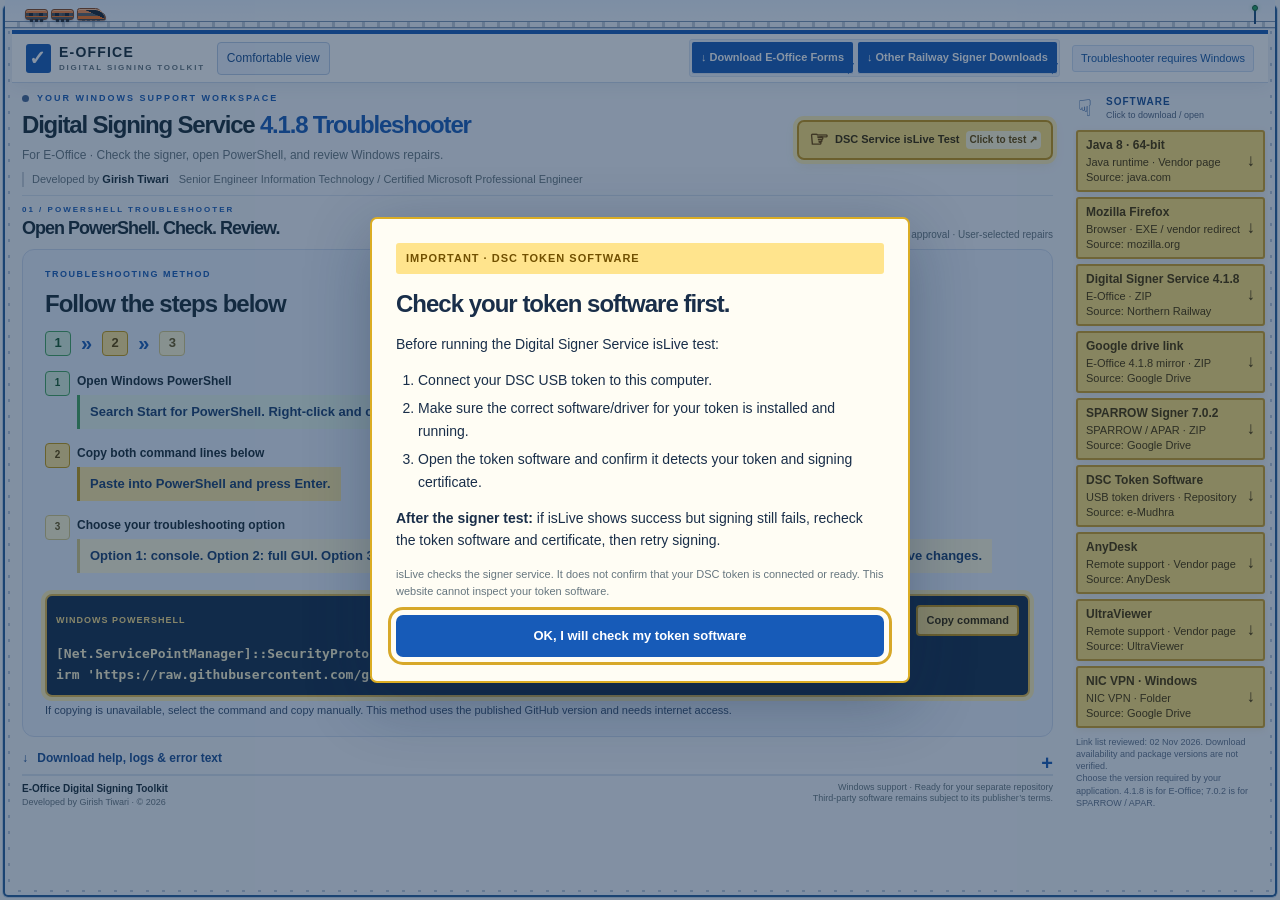
==== index.html @ b20bb7d2 "Make PowerShell command the primary troubleshooting method" ====
<!doctype html>
<html lang="en">
<head>
<meta charset="utf-8"><meta name="viewport" content="width=device-width, initial-scale=1">
<meta http-equiv="Content-Security-Policy" content="default-src 'none'; script-src 'self' 'sha256-syiYwOxdloxhGbpd/xnwUBXTOUeaqMhmffJSQBICsvI='; style-src 'self' 'sha256-mcesU9JAYjUjojpo3KgS0Oi7YVdXs4OHlcn/j4ET01U='; img-src 'self' data:; font-src 'self'; connect-src 'none'; object-src 'none'; base-uri 'none'; form-action 'none'">
<meta name="referrer" content="no-referrer">
<meta name="description" content="A guided Windows toolkit for Digital Signing Service 4.1.8 and E-Office. Download tools, check isLive, and launch the PowerShell troubleshooter.">
<title>E-Office · Digital Signing Toolkit</title>

<style id="toolkit-styles">
:root{--ink:#162a36;--muted:#66767f;--green:#12376b;--mint:#e7ecf3;--line:#dcdfe4;--paper:#f5f6f8;--white:#fff}*{box-sizing:border-box}html{scroll-behavior:smooth;scroll-padding-top:30px}body{margin:0;background:var(--paper);color:var(--ink);font:17px/1.6 'DM Sans',Segoe UI,sans-serif}button,input{font:inherit}a{color:inherit;text-decoration:none}button,a,input{outline-offset:5px}button{cursor:pointer}a:focus-visible,button:focus-visible,input:focus-visible,summary:focus-visible{outline:3px solid #d7a829}[hidden]{display:none!important}.topbar{height:100px;max-width:1280px;margin:auto;padding:0 54px;display:flex;align-items:center;justify-content:space-between;border-bottom:1px solid var(--line)}.brand{display:flex;align-items:center;gap:12px;font-weight:800;letter-spacing:1.2px;font-size:19px;line-height:1.3}.brand-icon{display:grid;place-items:center;background:var(--green);color:white;width:40px;height:44px;border-radius:12px 12px 18px 18px;font-size:27px}.brand-sub{display:block;font-size:11px;letter-spacing:1.8px;color:var(--muted);margin-top:4px}.topbar nav{display:flex;gap:30px;font-size:15px;font-weight:600}.topbar nav a:hover,.text-link:hover{color:var(--green)}.platform{font-size:13px;border:1px solid var(--line);padding:6px 12px;border-radius:30px;color:var(--green);background:#edf0f5}main{max-width:1280px;margin:auto;padding:0 54px}.hero{display:grid;grid-template-columns:1.2fr 1fr;gap:72px;padding:66px 0 70px;align-items:center}.eyebrow{font-size:12px;font-weight:700;letter-spacing:2px;color:var(--green);display:flex;align-items:center;gap:8px}.dot{width:7px;height:7px;border-radius:50%;background:#456797;display:inline-block;flex-shrink:0}h1,h2,h3{font-family:Manrope,Segoe UI,sans-serif;line-height:1.18;letter-spacing:-1px}h1{font-size:53px;font-weight:800;margin:23px 0}h1 span{color:var(--green)}.intro{font-size:17px;max-width:530px;color:var(--muted);line-height:1.8}.hero-actions{display:flex;align-items:center;gap:25px;margin:28px 0}.button{display:inline-flex;gap:16px;justify-content:space-between;align-items:center;border:1px solid transparent;border-radius:7px;padding:13px 18px;font-size:14px;font-weight:700;transition:background .15s,transform .15s}.button:hover{transform:translateY(-1px)}.primary{background:var(--green);color:white}.primary:hover{background:#0a2a57}.secondary{background:white;border-color:var(--line);color:var(--ink)}.secondary:hover{background:var(--mint)}.text-link{font-size:14px;font-weight:700}.credit{border-left:2px solid #c7cfda;padding-left:13px;font-size:12px;line-height:1.8;color:var(--muted)}.credit strong{color:var(--ink)}.hero-card{background:#eceff3;border:1px solid #dbe0e7;border-radius:15px;padding:26px 28px;box-shadow:0 16px 45px #17273d10;position:relative}.mini-label{font-size:11px;font-weight:700;letter-spacing:1.5px;color:var(--muted);display:flex;justify-content:space-between}.flow-row{display:flex;gap:17px;padding:20px 0;border-bottom:1px solid #dadee4;align-items:center}.flow-row>span{font-family:Manrope;font-size:14px;color:var(--green);background:#fff9;width:32px;height:32px;display:grid;place-items:center;border:1px solid #d6dce4;border-radius:50%;flex-shrink:0}.flow-row strong{font-size:15px}.flow-row p{font-size:13px;color:var(--muted);margin:4px 0 0}.flow-row i{margin-left:auto;font-style:normal;color:#8b929d}.card-note{font-size:12px;color:var(--green);margin-top:19px;display:flex;gap:12px}.section-heading{display:flex;justify-content:space-between;align-items:end;margin-bottom:24px;gap:20px}.section-heading h2{font-size:30px;margin:10px 0 0}.section-heading>p{font-size:14px;color:var(--muted);margin:0}.workspace{border-top:1px solid var(--line);padding:40px 0 55px}.work-grid{display:grid;grid-template-columns:1.65fr 1fr;gap:24px}.method-card{background:white;border:1px solid var(--line);border-radius:12px;padding:23px}.tabs{display:grid;grid-template-columns:1fr 1fr;background:#f0f2f4;padding:5px;border-radius:7px;margin-bottom:24px;gap:4px}.tabs button{border:0;border-radius:5px;background:transparent;color:var(--muted);font-size:14px;font-weight:700;padding:10px}.tabs button span{font-weight:400;display:block;font-size:12px}.tabs button[aria-selected=true]{background:white;color:var(--green);box-shadow:0 2px 7px #1b273910}.method-title{display:flex;align-items:center;gap:13px}.square-icon{width:41px;height:41px;display:grid;place-items:center;border-radius:9px;background:var(--mint);font-size:24px;color:var(--green);flex-shrink:0}.method-title h3{font-size:19px;margin:0;letter-spacing:-.4px}.method-title p{font-size:13px;color:var(--muted);margin:6px 0 0}.steps{list-style:none;padding:0;margin:21px 0}.steps li{display:flex;gap:12px;padding:10px 0}.steps li>span{border:1px solid var(--line);border-radius:50%;display:grid;place-items:center;width:24px;height:24px;flex-shrink:0;font-size:12px;color:var(--green)}.steps strong{font-size:14px}.steps p{font-size:13px;margin:2px 0 0;color:var(--muted)}.full{width:100%}.full span{font-size:12px;color:#c2cddd;font-weight:400}.micro{font-size:12px;line-height:1.7;color:var(--muted);margin-bottom:0}.checklist-card{background:#e8ecf1;border:1px solid #d8dee7;border-radius:12px;padding:27px}.checklist-card h3{font-size:26px;line-height:1.25;margin:17px 0 12px}.checklist-card>p{font-size:13px;color:var(--muted);margin-bottom:20px}.checklist-card label{display:flex;gap:10px;font-size:13px;margin:15px 0;align-items:center;cursor:pointer}.checklist-card input{accent-color:var(--green);width:16px;height:16px;margin:0;flex-shrink:0}.checklist-card label:has(input:checked){color:var(--green)}.progress-track{height:4px;border-radius:10px;background:#d0d6df;margin-top:22px;overflow:hidden}#progress-bar{height:100%;width:0;background:var(--green);transition:width .3s}.progress-caption{display:flex;justify-content:space-between;font-size:12px;margin-top:8px;color:var(--muted)}.progress-caption button{border:0;background:none;font-size:12px;color:var(--green)}.service-note{display:flex;gap:9px;margin-top:23px;padding-top:18px;border-top:1px solid #d0d7e0}.service-note .dot{margin-top:7px}.service-note strong{font-size:13px}.service-note p{font-size:12px;color:var(--muted);margin:4px 0 0}.command-box{background:#172c31;color:#dce2ea;border-radius:7px;padding:15px;margin-top:22px}.command-box>div{display:flex;align-items:center;justify-content:space-between;font-size:11px;letter-spacing:1px}.small-button{background:#294147;color:#fff;border:1px solid #4b6268;border-radius:4px;padding:6px 10px;font-size:12px;letter-spacing:0}pre{white-space:pre-wrap;overflow-wrap:anywhere;font-size:13px;line-height:1.8;user-select:all}.callout{font-size:13px;border-left:3px solid #d4b362;padding:10px 12px;background:#fbf7e9;color:#736034}.search{display:flex;gap:10px;border:1px solid var(--line);border-radius:7px;background:white;padding:9px 13px;align-items:center}.search>span{font-size:24px;line-height:1}.search input{width:170px;border:0;background:transparent;font-size:13px;color:var(--ink)}.filters{display:flex;gap:8px;margin-bottom:20px}.filters button{border:1px solid transparent;background:none;font-size:13px;border-radius:20px;color:var(--muted);padding:7px 13px}.filters button.active{background:#e3e8ee;border-color:#d2d9e2;color:var(--green)}.filters span{font-size:11px;margin-left:5px}.tool-grid{display:grid;grid-template-columns:repeat(4,1fr);gap:16px}.tool-card{background:white;border:1px solid var(--line);border-radius:11px;padding:21px 18px;display:flex;flex-direction:column;min-height:320px}.tool-top{display:flex;align-items:center;justify-content:space-between;gap:5px}.tool-icon{width:38px;height:38px;border-radius:9px;display:grid;place-items:center;font-size:23px;font-weight:700}.java{background:#fff0df;color:#ad6c25}.dss{background:#e4eaf3;color:var(--green)}.anydesk{background:#fbe8e7;color:#cc514b}.ultra{background:#e6effb;color:#4477be}.tag{font-size:9px;letter-spacing:1px;font-weight:700;color:var(--muted)}.tool-card h3{font-size:20px;letter-spacing:-.5px;margin:20px 0 10px}.tool-card h3 span{font-size:13px;color:var(--green)}.tool-card>p{font-size:13px;color:var(--muted);margin:0 0 20px;flex:1;line-height:1.8}.tool-meta{font-size:11px;color:var(--muted);margin-bottom:12px}.tool-card .button{font-size:13px;padding:10px 12px}.mirror{font-size:11px;color:var(--green);margin-top:9px;line-height:1.5;text-decoration:underline}.empty-state{padding:25px;border:1px dashed var(--line);text-align:center;color:var(--muted)}.help-section{margin-top:55px;padding:37px 0 45px;border-top:1px solid var(--line);display:grid;grid-template-columns:1fr 1.4fr;gap:65px}.help-section h2{font-size:29px;margin:12px 0}.help-section>div>p{font-size:14px;color:var(--muted)}.help-section .button{margin-top:12px}details{border-bottom:1px solid var(--line);font-size:14px}summary{list-style:none;font-weight:600;padding:16px 25px 16px 0;cursor:pointer;position:relative}summary::after{content:'+';position:absolute;right:0;color:var(--green);font-size:20px;top:11px}details[open] summary::after{content:'−'}details p{color:var(--muted);font-size:13px;line-height:1.8;margin:0 0 16px}footer{max-width:1172px;margin:0 auto;border-top:1px solid var(--line);padding:25px 0 35px;display:flex;justify-content:space-between;gap:20px;font-size:12px;color:var(--muted)}footer strong{color:var(--ink);display:block;font-size:13px}footer span{display:block;margin-top:4px}footer p{margin:0;text-align:right}#toast{position:fixed;bottom:24px;left:50%;transform:translateX(-50%);background:var(--ink);color:white;border-radius:8px;padding:12px 22px;font-size:14px;box-shadow:0 5px 25px #0002;opacity:0;pointer-events:none;transition:opacity .2s;max-width:90vw}#toast.visible{opacity:1}@media(min-width:1400px){.hero{padding-top:80px;padding-bottom:80px}}@media(max-width:1000px){.topbar,main{padding-left:28px;padding-right:28px}.hero{gap:30px}h1{font-size:43px}.tool-grid{grid-template-columns:repeat(2,1fr)}footer{margin:0 28px}.work-grid{grid-template-columns:1.4fr 1fr}.checklist-card{padding:22px}.help-section{gap:30px}}@media(max-width:700px){.topbar{height:auto;min-height:83px;flex-wrap:wrap;gap:14px;padding:19px 20px}.topbar nav{order:3;width:100%;justify-content:space-between;gap:12px;font-size:14px}.platform{font-size:11px}.brand{font-size:17px}.brand-sub{font-size:10px}main{padding:0 20px}.hero{grid-template-columns:1fr;padding:38px 0;gap:28px}h1{font-size:41px;letter-spacing:-1.7px}.intro{font-size:16px}.hero-actions{gap:16px;flex-wrap:wrap}.hero-card{padding:22px}.section-heading{align-items:start;flex-direction:column;gap:15px}.section-heading h2{font-size:27px}.section-heading>p br{display:none}.work-grid,.help-section{grid-template-columns:1fr}.method-card{padding:17px}.checklist-card h3 br{display:none}.search{width:100%}.search input{width:100%}.tool-grid{gap:12px}.tool-card{padding:16px;min-height:330px}.tool-top{align-items:start;flex-direction:column;gap:9px}.tool-card h3{font-size:19px}.filters{gap:0;flex-wrap:wrap}.filters button{font-size:12px}.help-section{margin-top:35px;gap:18px}.workspace{padding-top:30px}.credit{font-size:11px}footer{margin:0 20px;flex-direction:column}footer p{text-align:left}}@media(prefers-reduced-motion:reduce){html{scroll-behavior:auto}*,*::before,*::after{transition:none!important}}

.download-panel{background:white;border:1px solid var(--line);border-radius:12px;padding:26px}.download-panel>label{display:block;font-size:13px;font-weight:700;color:var(--green);margin-bottom:9px}.download-controls{display:flex;gap:14px;align-items:stretch}.download-controls select{flex:1;min-width:0;border:1px solid #cdd3db;border-radius:7px;background:#f3f5f8;padding:13px;font:inherit;font-size:15px;color:var(--ink)}.download-panel>p{font-size:14px;color:var(--muted);max-width:800px;margin:16px 0 8px}.download-publisher{font-size:12px;color:var(--green)}@media(max-width:700px){.download-controls{flex-direction:column}.download-controls select{width:100%;font-size:14px}.download-panel{padding:18px}}

.topbar{position:relative;z-index:10;background:#fff;border:1px solid #dce1e7;border-radius:0 0 18px 18px;box-shadow:0 6px 25px #12243c10;margin-top:0;height:92px}.topbar nav{align-items:center;gap:8px;background:#f1f3f7;border-radius:30px;padding:5px}.topbar nav>a,.nav-downloads>summary{padding:10px 17px;font-size:14px;font-weight:700;border-radius:24px;white-space:nowrap}.topbar nav .nav-home{background:var(--green);color:white}.nav-downloads{position:relative;border:0}.nav-downloads>summary{display:flex;gap:12px;align-items:center;color:var(--green)}.nav-downloads>summary::after{display:none}.nav-downloads[open]>summary{background:#dfe4ec}.nav-download-menu{position:absolute;top:52px;right:0;width:310px;border:1px solid #d6dce4;background:white;border-radius:13px;box-shadow:0 16px 50px #16263c26;padding:12px;z-index:50}.nav-download-menu .menu-caption{display:block;font-size:11px;letter-spacing:1.7px;color:var(--muted);padding:7px 10px 10px}.nav-download-menu a{display:block;padding:11px 12px;border-radius:7px}.nav-download-menu a:hover{background:var(--mint)}.nav-download-menu b{display:block;font-size:14px;color:var(--ink)}.nav-download-menu small{display:block;font-size:12px;color:var(--muted);margin-top:2px}.single-launcher{padding:28px}.launcher-kicker{display:flex;gap:12px;align-items:center;margin-bottom:24px;font-size:12px;letter-spacing:1.3px;font-weight:700;color:var(--green)}.uac-badge{margin-left:auto;letter-spacing:0;font-size:11px;border:1px solid #d6dce5;padding:4px 8px;border-radius:12px;background:#edf1f7}.launcher-note{padding:13px 15px;background:#eff2f7;border-radius:7px;margin-top:16px}.launcher-note strong{font-size:13px}.launcher-note p{font-size:12px;color:var(--muted);margin:4px 0 0}@media(max-width:700px){.topbar{height:auto;border-radius:0 0 14px 14px}.topbar nav{justify-content:space-between;border-radius:10px;gap:0}.topbar nav>a,.nav-downloads>summary{font-size:12px;padding:9px 10px}.nav-download-menu{right:-65px;width:min(310px,85vw)}.single-launcher{padding:20px}.launcher-kicker{gap:8px;font-size:11px}.uac-badge{font-size:10px}.help-section{margin-top:35px}}

.topbar{height:74px;max-width:1320px;padding:0 32px}main{max-width:1320px;padding:0 32px}.hero{display:block;padding:24px 0 20px}.hero .eyebrow{font-size:11px}h1{font-size:35px;margin:10px 0;letter-spacing:-1.2px}.intro{max-width:none;margin:6px 0;font-size:14px}.hero-actions{margin:13px 0 10px;gap:14px}.hero .credit{font-size:11px;line-height:1.5}.hero .credit br{display:none}.hero .credit strong{margin-right:10px}.live-test{background:#ffe58b;color:#43340b;border:1px solid #d7b446;box-shadow:0 3px 9px #b1902320;font-weight:800}.live-test:hover{background:#ffd85b}.live-test span{font-size:12px}.workspace{padding:19px 0 16px}.section-heading{margin-bottom:15px}.section-heading h2{font-size:26px;margin-top:6px}.section-heading>p{font-size:12px}.single-launcher{padding:19px 22px}.launcher-kicker{margin-bottom:12px}.launcher-kicker .square-icon{width:31px;height:31px;font-size:20px}.method-title h3{font-size:18px}.steps{margin:11px 0}.steps li{padding:6px 0}.steps p{font-size:12px}.button{padding:11px 16px}.launcher-note{padding:9px 12px;margin-top:10px}.command-preview{font-size:12px;border-bottom:0}.command-preview summary{padding:9px 20px 5px 0;font-size:12px}.command-preview summary::after{top:4px}.command-preview pre{font-size:12px;padding:10px;background:#eff2f5;border-radius:5px}.micro{font-size:11px;margin-top:6px}.checklist-card{padding:21px}.checklist-card h3{font-size:23px;margin:10px 0}.checklist-card>p{margin-bottom:11px;font-size:12px}.checklist-card label{margin:12px 0}.progress-track{margin-top:16px}.service-note{margin-top:14px;padding-top:12px}.quick-help{margin-bottom:12px}.quick-help>summary{padding:10px 25px 10px 0}.quick-help>summary::after{top:6px}.quick-help>div{padding-bottom:15px}.quick-help p{font-size:13px;margin-bottom:9px}footer{max-width:1256px;padding:14px 0 18px;font-size:11px}footer strong{font-size:12px}@media(max-width:700px){.topbar{height:auto;padding:15px 20px}main{padding:0 20px}.hero{padding:24px 0 20px}h1{font-size:32px;line-height:1.2}.hero-actions{align-items:stretch;flex-direction:column}.hero-actions .button{justify-content:space-between}.hero .credit br{display:block}.section-heading{gap:9px}.work-grid{gap:14px}.single-launcher{padding:18px}.checklist-card{padding:18px}footer{margin:0 20px}}

.standby-card{padding:19px 22px;background:#e8ecf1;border:1px solid #d8dee7;border-radius:12px;min-width:0}.standby-card h3{font-size:23px;margin:12px 0;line-height:1.25}.standby-card .steps li{gap:9px}.standby-card .steps strong{font-size:13px}.standby-command{background:#172c31;color:#e1e6ee;padding:12px;border-radius:7px;margin-top:12px}.standby-command>div{display:flex;align-items:center;justify-content:space-between;gap:8px;font-size:10px;letter-spacing:1px}.standby-command pre{font-size:12px;line-height:1.65;margin-bottom:0}.standby-card .micro{font-size:11px}.work-grid{grid-template-columns:1.2fr 1fr}.single-launcher .launcher-note{margin-top:18px}@media(max-width:700px){.work-grid{grid-template-columns:1fr}.standby-card{padding:18px}}

.standby-command{border:2px solid #e2b94a;box-shadow:0 0 0 4px #fff1b8;background:#112c32;color:#fffbe8;padding:15px}.standby-command>div{color:#ffe38a;font-weight:800;letter-spacing:1px}.standby-command .small-button{background:#ffe38a;color:#212730;border-color:#e2bd56;font-weight:800}.standby-command pre{font-size:13px;line-height:1.8;font-weight:600;color:#fff6cf}.standby-card .micro{color:#3a414b;font-size:12px}@media(max-width:700px){.standby-command pre{font-size:12px}}

/* Fit the primary workspace into common desktop windows without hiding content. */
@media(min-width:901px){.topbar{height:62px;max-width:1260px;padding:0 24px}.brand-icon{width:32px;height:36px;font-size:23px}.brand{font-size:16px}.brand-sub{font-size:10px}.topbar nav>a,.nav-downloads>summary{padding:8px 14px;font-size:13px}main{max-width:1260px;padding:0 24px}.hero{padding:13px 0 12px}.hero>div{display:grid;grid-template-columns:1fr auto;column-gap:24px;align-items:center}.hero .eyebrow,.hero h1,.hero .intro,.hero .credit{grid-column:1}.hero h1{font-size:29px;line-height:1.15;margin:7px 0}.hero .intro{font-size:13px;margin:3px 0}.hero .credit{margin-top:7px;font-size:11px}.hero-actions{grid-column:2;grid-row:1/5;flex-direction:column;gap:9px;margin:0;align-items:stretch}.hero-actions .button{padding:10px 14px;font-size:13px}.workspace{padding:13px 0 10px}.section-heading{margin-bottom:11px}.section-heading h2{font-size:23px;margin-top:3px}.section-heading .eyebrow{font-size:10px}.work-grid{gap:16px;grid-template-columns:1.05fr 1fr}.single-launcher,.standby-card{padding:15px 17px}.launcher-kicker{margin-bottom:9px;font-size:11px}.launcher-kicker .square-icon{width:27px;height:27px;font-size:18px}.method-title h3{font-size:17px}.method-title p{font-size:12px;margin-top:4px}.steps{margin:8px 0}.steps li{padding:5px 0}.steps strong{font-size:13px}.steps p{font-size:12px;line-height:1.45}.steps li>span{width:21px;height:21px}.full{padding:10px 13px;font-size:13px}.launcher-note,.single-launcher .launcher-note{margin-top:10px;padding:8px 10px}.launcher-note p{line-height:1.45}.standby-card h3{font-size:20px;margin:8px 0}.standby-card h3 br{display:none}.standby-command{padding:11px;margin-top:9px}.standby-command pre{font-size:12px;line-height:1.6}.standby-card .micro{font-size:11px;line-height:1.45}.micro{line-height:1.45}.quick-help{margin-bottom:4px}.quick-help>summary{padding:8px 25px 8px 0;font-size:13px}footer{max-width:1212px;padding:8px 0 10px;font-size:10px}footer span{margin-top:2px}}@media(min-width:901px) and (max-height:760px){.hero h1{font-size:26px}.hero{padding:9px 0}.section-heading>p{display:none}.standby-card .steps li,.single-launcher .steps li{padding:4px 0}.hero .intro{line-height:1.4}.single-launcher,.standby-card{padding:12px 15px}.launcher-note{font-size:12px}.section-heading h2{font-size:21px}}

/* Steady pointing hands draw attention without flashing. */
.pointing-hand{font-family:'Segoe UI Symbol','Segoe UI',sans-serif;font-size:27px!important;font-weight:800;line-height:1;display:inline-block;flex-shrink:0;color:#6c4300}.nav-downloads>summary{background:#ffe176;color:#493300;border:2px solid #d4a11c;box-shadow:0 0 0 3px #fff0b5;gap:8px}.nav-downloads>summary:hover,.nav-downloads[open]>summary{background:#ffd34d;color:#362300}.nav-downloads>summary .pointing-hand{font-size:26px!important}.live-test{background:#ffe176;color:#392700;border:2px solid #c69513;box-shadow:0 0 0 4px #fff0b5,0 4px 12px #a47a1625;font-weight:800;gap:9px}.live-test:hover{background:#ffd34d;box-shadow:0 0 0 4px #ffe58b}.live-test .pointing-hand{font-size:29px!important}.live-click-label{background:#fff7d5;border-radius:4px;padding:3px 6px;color:#624400;font-weight:700}@media(max-width:700px){.nav-downloads>summary{gap:5px}.nav-downloads>summary .pointing-hand{font-size:22px!important}.live-test .pointing-hand{font-size:26px!important}.live-test{gap:7px}.live-click-label{font-size:11px!important}}

/* Blue palette, square modern navigation, and an isolated slow test cue. */
:root{--green:#175bb8;--mint:#eaf2ff;--paper:#f4f7fc;--line:#d6e1f0}
.topbar{border-radius:0;border:0;border-top:4px solid #175bb8;border-bottom:1px solid #cbd9ed;background:#fff;box-shadow:0 3px 16px #173c6712}
.topbar nav{border-radius:3px;background:#edf3fc;border:1px solid #d6e2f3;padding:4px;gap:5px}
.topbar nav>a,.nav-downloads>summary{border-radius:2px;letter-spacing:.1px}
.topbar nav .nav-home{background:#175bb8;box-shadow:0 2px 5px #14365c20}
.topbar nav .nav-home:hover{background:#104790;color:white}
.nav-download-menu{border-radius:3px;border-top:3px solid #175bb8;box-shadow:0 12px 35px #133d7026}
.nav-download-menu a{border-radius:2px}.brand-icon{border-radius:3px;background:#175bb8}
.platform{border-radius:3px;background:#edf4ff;color:#1556a5;border-color:#cadbf4}
.standby-card{background:#eaf1fd;border-color:#ccdaf0}.launcher-note{background:#edf3fc}
.standby-card .micro{color:#354e70}.primary:hover{background:#104790}
.standby-command{background:#132c4b}.live-click-label{animation:click-to-test-flash 1.8s ease-in-out infinite}
@keyframes click-to-test-flash{0%,100%{background:#fff7d5;color:#624400;box-shadow:0 0 0 0 #d7970000}50%{background:#ffe06c;color:#352400;box-shadow:0 0 0 3px #e6ac294d}}
@media(prefers-reduced-motion:reduce){.live-click-label{animation:none}}
@media(min-width:701px) and (max-width:1000px){.topbar{height:auto;min-height:74px;flex-wrap:wrap;gap:12px;padding-top:13px;padding-bottom:13px}.topbar nav{order:3;width:100%;justify-content:space-between}.nav-download-menu{right:-40px}}

/* Draw attention to the yellow actions with one slow, coordinated pulse. */
.nav-downloads>summary,.live-test{animation:yellow-action-pulse 2s ease-in-out infinite;cursor:pointer}.live-click-label{animation:none;font-weight:800}.nav-downloads>summary .pointing-hand,.live-test .pointing-hand{transform:translateX(0);transition:transform .2s ease}.nav-downloads>summary:hover .pointing-hand,.live-test:hover .pointing-hand{transform:translateX(3px)}.nav-downloads[open]>summary,.nav-downloads>summary:hover,.live-test:hover,.nav-downloads>summary:focus-visible,.live-test:focus-visible{animation-play-state:paused;background:#ffd24a}.nav-downloads[open]>summary{animation:none}@keyframes yellow-action-pulse{0%,100%{background-color:#ffe58b;box-shadow:0 0 0 2px #fff1b3,0 3px 8px #ba810018}50%{background-color:#ffd13b;box-shadow:0 0 0 5px #ffe99a80,0 4px 16px #ba810042}}@media(prefers-reduced-motion:reduce){.nav-downloads>summary,.live-test,.live-click-label{animation:none}.nav-downloads>summary .pointing-hand,.live-test .pointing-hand{transition:none;transform:none}}

#copy-command{animation:yellow-action-pulse 2s ease-in-out infinite;color:#352400;border:2px solid #c69513;font-weight:800;cursor:pointer}#copy-command:hover,#copy-command:focus-visible{animation-play-state:paused;background:#ffd24a;box-shadow:0 0 0 3px #ffe99a80}@media(prefers-reduced-motion:reduce){#copy-command{animation:none}}

/* Equal-sized download boxes sit outside the working panels. */
.software-rail{display:grid;gap:10px;position:fixed;right:16px;top:104px;width:144px;padding:10px 2px;z-index:5}
.rail-heading{display:grid;grid-template-columns:26px 1fr;align-items:center;gap:0 5px;color:#174d96;padding:0 4px 4px}
.rail-heading>span{font-family:'Segoe UI Symbol',sans-serif;font-size:27px;grid-row:1/3;line-height:1}
.rail-heading strong{font-size:11px;letter-spacing:1px}.rail-heading small{font-size:10px;color:#526783}
.software-download{display:flex;align-items:center;justify-content:space-between;gap:5px;width:140px;min-height:46px;height:46px;padding:8px 10px;border:2px solid #d0a127;border-radius:3px;background:#ffe176;color:#493300;font-size:12px;font-weight:800;line-height:1.2;box-shadow:0 2px 7px #b18b1f20;transition:background .2s,box-shadow .2s}
.software-download:hover,.software-download:focus-visible{background:#ffd13b;box-shadow:0 0 0 3px #ffe99a80;color:#302000}
.software-download>span:last-child{font-size:17px}.software-rail>p{font-size:9px;line-height:1.5;color:#61738b;text-align:center;margin:0}
@media(min-width:1200px){body{padding-right:172px}.topbar,main{width:100%}footer{margin-left:24px;margin-right:24px}.work-grid{grid-template-columns:1fr 1fr}}
@media(max-width:1199px){.software-rail{position:static;width:auto;max-width:1212px;margin:10px 24px 16px;padding:14px;background:#edf3fd;border:1px solid #d2dff2;border-radius:4px;grid-template-columns:repeat(5,minmax(0,1fr));gap:9px}.rail-heading{grid-column:1/-1;display:flex;gap:8px}.rail-heading>span{font-size:23px}.rail-heading small{margin-left:auto}.software-download{width:100%;min-width:0;font-size:11px}.software-rail>p{grid-column:1/-1;text-align:left}.software-rail>p br{display:none}}
@media(max-width:700px){.software-rail{grid-template-columns:repeat(2,minmax(0,1fr));margin:8px 20px 15px;padding:12px}.software-download{font-size:12px}.rail-heading small{font-size:9px}}
@media(prefers-reduced-motion:reduce){.software-download{transition:none}}

/* Keep the software rail attached to the working area, not the viewport edge. */
@media(min-width:1200px){body{display:grid;grid-template-columns:minmax(0,1fr) 172px;column-gap:12px;max-width:1440px;margin:0 auto;padding:0 12px}.topbar{grid-column:1/-1;grid-row:1}main{grid-column:1;grid-row:2;padding:0 12px;min-width:0}.software-rail{grid-column:2;grid-row:2/4;position:sticky;top:18px;right:auto;width:172px;margin-top:25px;padding:0;align-self:start}footer{grid-column:1;grid-row:3;margin:0 12px}.software-download{width:100%;height:54px;min-height:54px;font-size:12px}.rail-heading{padding:0 3px 5px}.software-rail>p{font-size:10px}}
.log-actions{display:flex;gap:9px;flex-wrap:wrap;margin:12px 0}.file-label{cursor:pointer}#log-files{display:none}.error-label{display:block;font-size:12px;font-weight:700;margin:8px 0 5px}#error-notes{display:block;width:100%;resize:vertical;border:1px solid #b8cce8;border-radius:3px;padding:9px;font:inherit;font-size:12px;color:var(--ink);background:#fff}.quick-help>summary{font-weight:800;color:#174d96}.quick-help>summary>span{margin-right:6px}#log-file-status{font-size:11px!important;line-height:1.5}#download-error-report:disabled{opacity:.6;cursor:wait}

/* A perimeter track and a small train evoke the railway without covering controls. */
.railway-boundary{position:fixed;inset:3px;z-index:30;pointer-events:none;border:2px solid #245c9b;border-radius:5px;box-shadow:inset 0 0 0 3px #eff5fe,0 0 0 1px #c5d8ed;background:repeating-linear-gradient(90deg,transparent 0 13px,#446d9e55 13px 16px) top/100% 5px no-repeat,repeating-linear-gradient(90deg,transparent 0 13px,#446d9e55 13px 16px) bottom/100% 5px no-repeat,repeating-linear-gradient(0deg,transparent 0 13px,#446d9e55 13px 16px) left/5px 100% no-repeat,repeating-linear-gradient(0deg,transparent 0 13px,#446d9e55 13px 16px) right/5px 100% no-repeat}
.railway-train{position:absolute;left:24px;top:-3px;display:flex;gap:3px;align-items:center;animation:railway-train-journey 24s linear infinite;filter:drop-shadow(0 1px 1px #133f7040)}
.railway-train b{display:block;width:15px;height:7px;border:1px solid #0c3970;border-radius:2px;background:linear-gradient(90deg,#d4e8ff 0 18%,#2365ac 18% 40%,#d4e8ff 40% 58%,#2365ac 58%);position:relative}
.railway-train b:last-child{width:19px;border-radius:2px 5px 2px 2px;background:#1c5797}.railway-train b::after{content:'';position:absolute;left:2px;right:2px;bottom:-3px;height:3px;background:radial-gradient(circle,#123a65 60%,transparent 65%) left/4px 3px repeat-x}
.railway-signal{position:absolute;right:15px;top:5px;width:7px;height:19px;border-left:2px solid #194a7d}.railway-signal i{display:block;width:6px;height:6px;background:#23a45f;border:1px solid #145c39;border-radius:50%;margin-left:-4px;box-shadow:0 0 4px #23a45f55}
@keyframes railway-train-journey{from{left:24px}to{left:calc(100% - 100px)}}
body>.topbar,body>main,body>footer{position:relative}.railway-boundary~.software-rail{z-index:1}
@media(max-width:700px){.railway-boundary{inset:2px}.railway-train{animation-duration:18s}.railway-signal{right:8px}}
@media(prefers-reduced-motion:reduce){.railway-train{animation:none;left:30px}}

/* A dedicated track lane keeps the enlarged train clear of the tick/logo header. */
html{scroll-padding-top:52px}body{padding-top:30px!important}
.railway-boundary{inset:5px 3px 3px;z-index:30;border-top:0;background:repeating-linear-gradient(90deg,transparent 0 13px,#446d9e55 13px 16px) bottom/100% 5px no-repeat,repeating-linear-gradient(0deg,transparent 0 13px,#446d9e55 13px 16px) left/5px 100% no-repeat,repeating-linear-gradient(0deg,transparent 0 13px,#446d9e55 13px 16px) right/5px 100% no-repeat}
.railway-boundary::before{content:'';position:absolute;top:-5px;left:0;right:0;height:28px;background:linear-gradient(#eaf3ff,#f7faff);border-bottom:1px solid #c9d9ed;z-index:-1}
.railway-boundary::after{content:'';position:absolute;top:16px;left:0;right:0;height:5px;border-top:1px solid #7c95b5;border-bottom:1px solid #7c95b5;background:repeating-linear-gradient(90deg,transparent 0 12px,#8a9db37a 12px 15px)}
.railway-train.vande-bharat-train{top:1px;left:20px;gap:3px;height:16px;z-index:2;filter:drop-shadow(0 2px 1px #14365d33);animation:vande-bharat-journey 12s linear infinite;will-change:transform}
.railway-train.vande-bharat-train b{width:23px;height:11px;border:1px solid #285f99;border-radius:3px;background:linear-gradient(to bottom,#fff 0 30%,transparent 30% 68%,#f6faff 68% 80%,#1760b3 80% 100%),repeating-linear-gradient(90deg,#fff 0 3px,#183c65 3px 7px,#fff 7px 10px);box-shadow:inset 0 1px 0 #fff}
.railway-train.vande-bharat-train b:last-child{width:29px;height:13px;border-radius:3px 12px 3px 3px;clip-path:polygon(0 0,70% 0,100% 65%,100% 100%,0 100%);background:linear-gradient(24deg,transparent 0 63%,#153b65 64% 77%,transparent 78%),linear-gradient(to bottom,#fff 0 65%,#1963b8 66% 90%,#dcecff 91%);box-shadow:inset 0 1px 0 white}
.railway-train.vande-bharat-train b::after{bottom:-3px;left:3px;right:3px;height:3px;background:radial-gradient(circle,#173552 65%,transparent 70%) left/5px 3px repeat-x}
.railway-signal{top:0;right:14px;z-index:3}
@keyframes vande-bharat-journey{from{transform:translateX(0)}to{transform:translateX(calc(100vw - 150px))}}
@media(max-width:700px){body{padding-top:30px!important}.railway-boundary{inset:5px 2px 2px}.railway-train.vande-bharat-train{animation-duration:9s}.railway-signal{right:8px}}
@media(prefers-reduced-motion:reduce){.railway-train.vande-bharat-train{animation:none;transform:none;will-change:auto}}

/* Orange and charcoal livery inspired by the supplied Vande Bharat reference. */
.railway-train.vande-bharat-train b{border-color:#87441b;background:linear-gradient(to bottom,#ff8638 0 28%,transparent 28% 62%,#ff761c 62% 81%,#54585d 81% 100%),repeating-linear-gradient(90deg,#4c5055 0 3px,#172330 3px 7px,#555b62 7px 10px);box-shadow:inset 0 1px 0 #ffba80}.railway-train.vande-bharat-train b:last-child{border-color:#8b441b;background:linear-gradient(24deg,transparent 0 57%,#172330 58% 79%,transparent 80%),linear-gradient(to bottom,#ff924d 0 32%,#5b6066 33% 63%,#ff751b 64% 91%,#393f46 92%);box-shadow:inset 0 1px 0 #ffc497}.railway-train.vande-bharat-train b::after{background:radial-gradient(circle,#242c35 65%,transparent 70%) left/5px 3px repeat-x}

.token-reminder{width:min(540px,calc(100vw - 32px));max-height:calc(100dvh - 48px);overflow:auto;border:2px solid #dbad24;border-radius:7px;background:#fffdf4;color:#192e49;padding:24px;box-shadow:0 18px 65px #0e244752;animation:token-information-pulse 2.4s ease-in-out infinite}
.token-reminder::backdrop{background:#102b4b80}.token-alert-label{font-size:11px;letter-spacing:1px;font-weight:800;color:#715000;background:#ffe48d;padding:8px 10px;border-radius:3px}.token-reminder h2{font-size:24px;margin:16px 0 12px}.token-reminder p,.token-reminder li{font-size:14px;line-height:1.6}.token-reminder ol{padding-left:22px}.token-reminder li{margin:6px 0}.token-reminder .micro{font-size:11px}.token-reminder .button{margin-top:14px;width:100%;justify-content:center;font-size:13px}.token-reminder[open]{display:block}
@keyframes token-information-pulse{0%,100%{border-color:#e5be52;box-shadow:0 18px 65px #0e244752,0 0 0 3px #ffe28a33}50%{border-color:#c28a00;box-shadow:0 18px 65px #0e244752,0 0 0 6px #ffe28a66}}
@media(prefers-reduced-motion:reduce){.token-reminder{animation:none}}

/* Resource menu and compact attached software rail. */
.topbar nav{margin-left:auto}.forms-menu{position:relative}.forms-menu>summary{cursor:pointer;list-style:none;background:#175bb8;color:white;font-weight:800;padding:11px 16px;border-radius:2px;white-space:nowrap}.forms-menu>summary::after{content:' ▾'}.forms-menu>summary::-webkit-details-marker{display:none}.forms-menu>summary:focus-visible{outline:3px solid #e8b92e;outline-offset:3px}.forms-dropdown{position:absolute;right:0;top:calc(100% + 8px);width:min(390px,calc(100vw - 48px));max-height:65vh;overflow:auto;background:white;border:1px solid #bfd0e8;border-top:4px solid #175bb8;box-shadow:0 12px 35px #133d7033;padding:12px;z-index:50}.forms-dropdown h3{font-size:16px;margin:0 0 8px}.forms-dropdown a{display:grid;gap:4px;padding:10px;border-bottom:1px solid #d6e1f0;color:#164c92}.forms-dropdown a:hover,.forms-dropdown a:focus-visible{background:#edf4ff}.forms-dropdown strong{font-size:13px}.forms-dropdown small{font-size:12px;line-height:1.4;color:#526783}.forms-dropdown a>span{font-size:11px;font-weight:800}.forms-dropdown p{font-size:10px;line-height:1.5;margin:10px 0 0;color:#526783}.software-rail{gap:7px}.software-download{height:46px;min-height:46px}.topbar{z-index:40}
@media(min-width:1200px){.software-rail{top:12px;margin-top:16px;max-height:calc(100dvh - 30px);overflow-y:auto;padding:3px}.software-download{flex-shrink:0}}
@media(min-width:701px) and (max-width:1000px){.topbar nav{order:initial;width:auto}}
@media(max-width:700px){.topbar{flex-wrap:wrap;gap:10px}.topbar nav{margin-left:0}.forms-dropdown{left:0;right:auto}.platform{margin-left:auto}}

/* Compact resource layout: wrap content instead of clipping controls. */
.topbar>*{min-width:0}.forms-dropdown a,.software-download{overflow-wrap:anywhere}.software-download>span:first-child{min-width:0}.software-download>span:last-child{flex-shrink:0}
@media(min-width:1200px) and (max-height:800px){.software-rail{gap:5px;margin-top:12px}.software-download{height:42px;min-height:42px;padding:6px 8px;font-size:11px}.rail-heading{padding-bottom:2px}.software-rail>p{font-size:9px}}
@media(min-width:701px) and (max-width:1199px){.software-rail{grid-template-columns:repeat(3,minmax(0,1fr))}.software-download{height:46px;min-height:46px}}
@media(max-width:900px){.work-grid{grid-template-columns:minmax(0,1fr)}.section-heading{flex-wrap:wrap;gap:6px}.hero-actions{flex-wrap:wrap}.standby-command pre{white-space:pre-wrap;overflow-wrap:anywhere}.topbar{height:auto;min-height:62px;flex-wrap:wrap;gap:10px;padding-top:10px;padding-bottom:10px}.topbar nav{order:initial;width:auto}.brand{flex-shrink:0}}
@media(max-width:420px){.topbar{padding-left:14px;padding-right:14px}.platform{font-size:10px;padding:6px}.forms-menu>summary{padding:9px 11px;font-size:12px}.software-rail{margin-left:14px;margin-right:14px;padding:10px;gap:7px}.software-download{font-size:11px}.live-test{flex-wrap:wrap}.hero h1{font-size:28px}.forms-dropdown{width:calc(100vw - 40px)}}

/* Desktop single-screen composition; expanded help/forms remain scrollable. */
@media(min-width:1000px){
 body{display:grid;grid-template-columns:minmax(0,1fr) 174px;column-gap:10px;max-width:1480px;margin:0 auto;padding-left:12px;padding-right:12px;font-size:14px;line-height:1.4}
 .topbar{grid-column:1/-1;grid-row:1;width:100%;height:48px;min-height:48px;padding:0 14px;flex-wrap:nowrap;gap:12px}.brand{font-size:14px;gap:8px}.brand-icon{width:25px;height:29px;font-size:20px}.brand-sub{font-size:8px;margin-top:2px}.topbar nav{width:auto;padding:2px;margin-left:auto;order:initial}.forms-menu>summary{padding:7px 12px;font-size:12px}.platform{font-size:11px;padding:5px 8px}
 main{grid-column:1;grid-row:2;width:100%;min-width:0;padding:0 10px}.hero{padding:9px 0 8px}.hero>div{display:grid;grid-template-columns:minmax(0,1fr) auto;gap:3px 12px}.hero .eyebrow{font-size:9px}.hero h1{font-size:24px;margin:3px 0;line-height:1.15}.hero .intro{font-size:11px;line-height:1.35;margin:2px 0}.hero .credit{font-size:9px;line-height:1.35;margin-top:4px;padding-left:8px}.hero-actions{grid-column:2;grid-row:1/5;margin:0;gap:7px;flex-direction:column;align-items:stretch}.hero-actions .button{font-size:11px;padding:7px 10px;gap:6px}.live-test .pointing-hand{font-size:22px!important}.live-click-label{font-size:10px!important;padding:2px 4px}
 .workspace{padding:8px 0 6px}.section-heading{margin-bottom:7px;gap:6px}.section-heading .eyebrow{font-size:8px}.section-heading h2{font-size:18px;margin:3px 0}.section-heading>p{font-size:10px;margin:0}.work-grid{grid-template-columns:minmax(0,1fr) minmax(0,1fr);gap:10px;align-items:stretch}.single-launcher,.standby-card{padding:11px 12px}.launcher-kicker{font-size:9px;gap:7px;margin-bottom:6px}.launcher-kicker .square-icon{width:23px;height:23px;font-size:15px}.uac-badge{font-size:9px;padding:3px 6px}.method-title h3{font-size:15px;margin:0}.method-title p{font-size:11px;margin:4px 0;line-height:1.35}.standby-card h3{font-size:17px;margin:6px 0}.mini-label{font-size:9px}
 .steps{margin:6px 0;padding:0}.steps li,.standby-card .steps li,.single-launcher .steps li{padding:4px 0;gap:7px}.steps strong,.standby-card .steps strong{font-size:12px;line-height:1.3}.steps p{font-size:11px;line-height:1.35;margin:3px 0 0}.steps li>span{width:18px;height:18px;font-size:10px}.full{font-size:12px;padding:8px 10px}.full>span{font-size:10px}.launcher-note,.single-launcher .launcher-note{padding:7px 9px;margin-top:7px}.launcher-note strong{font-size:11px}.launcher-note p{font-size:10px;line-height:1.35;margin:3px 0 0}.micro,.standby-card .micro{font-size:10px;line-height:1.35;margin:6px 0 0}.standby-command{padding:9px;margin-top:8px}.standby-command>div{font-size:9px}.standby-command pre{font-size:11px;line-height:1.5;white-space:pre-wrap;overflow-wrap:anywhere;margin:8px 0 0}.small-button{font-size:11px;padding:6px 8px}
 .software-rail{grid-column:2;grid-row:2/4;position:static;align-self:start;display:grid;grid-template-columns:1fr;width:174px;margin:9px 0 0;padding:0;background:transparent;border:0;gap:5px;max-height:none;overflow:visible}.rail-heading{grid-column:1;display:grid;grid-template-columns:23px 1fr;padding:0 2px 3px}.rail-heading>span{font-size:23px;grid-row:1/3}.rail-heading strong{font-size:10px}.rail-heading small{font-size:9px;margin:0}.software-download{height:38px;min-height:38px;font-size:11px;padding:5px 8px;width:100%}.software-rail>p{grid-column:1;font-size:9px;line-height:1.35;margin:3px 0;text-align:left}
 .quick-help{margin:0}.quick-help>summary{font-size:12px;padding:7px 25px 7px 0}footer{grid-column:1;grid-row:3;margin:0 10px;padding:6px 0 8px;font-size:9px;line-height:1.3}footer strong{font-size:10px}footer p{margin:0}footer span{margin-top:2px}
}

/* Keep the two resource menus compact and allow wrapping on narrow screens. */
.topbar nav{flex-wrap:wrap;gap:6px}.forms-menu>summary{font-size:12px}.railway-signers .forms-dropdown{right:0;left:auto}
@media(min-width:1000px){.topbar nav{flex-wrap:nowrap;gap:5px}.topbar .forms-menu>summary{font-size:11px;padding:8px 9px}}
@media(max-width:700px){.topbar nav{width:100%;order:3;justify-content:flex-start}.topbar .forms-menu>summary{font-size:11px;padding:8px}.railway-signers .forms-dropdown{position:fixed;left:20px;right:20px;top:155px;width:auto;max-height:calc(100dvh - 180px)}}

/* Bridge the visual dropdown gap so pointer travel does not dismiss it. */
.forms-dropdown::before{content:"";position:absolute;left:0;right:0;top:-12px;height:12px}

/* Readable density controls and quieter visual cues. */
.software-download strong{font-size:12px;display:block}.software-download small{display:block;font-weight:400;font-size:11px;line-height:1.3;margin-top:3px}.software-download{height:auto;min-height:62px}.software-download>span:last-child{font-size:17px}.software-rail{gap:5px}.standby-command pre{max-height:145px;overflow:auto;font-size:12px;line-height:1.5}.live-test,#copy-command,.token-reminder{animation:none!important}#view-toggle{white-space:nowrap;border:1px solid #b8cce8;background:#edf4ff;color:#164c92;font-size:12px;padding:7px 9px}
@media(min-width:1000px){body{grid-template-columns:minmax(0,1fr) 195px}.software-rail{width:195px;max-height:calc(100dvh - 112px);overflow-y:auto;padding:3px}.software-download{height:auto;min-height:62px}.steps p{font-size:12px}.micro,.standby-card .micro{font-size:11px}.hero .credit{font-size:11px}.hero .intro{font-size:12px}.topbar{flex-wrap:wrap;height:auto;min-height:48px;padding-top:5px;padding-bottom:5px}.topbar nav{margin-left:auto}}
body.comfortable-view{font-size:17px;line-height:1.6;max-width:1600px}.comfortable-view .single-launcher,.comfortable-view .standby-card{padding:22px}.comfortable-view .steps li{padding:10px 0}.comfortable-view .steps strong{font-size:15px}.comfortable-view .steps p,.comfortable-view .method-title p{font-size:14px;line-height:1.6}.comfortable-view .micro,.comfortable-view .standby-card .micro{font-size:13px;line-height:1.5}.comfortable-view .hero h1{font-size:30px}.comfortable-view .software-download{min-height:78px}.comfortable-view .software-download strong{font-size:14px}.comfortable-view .software-download small{font-size:12px}.comfortable-view .standby-command pre{max-height:270px;font-size:13px}.comfortable-view .workspace{padding:18px 0}.comfortable-view .work-grid{gap:20px}
@media(prefers-reduced-motion:reduce){*,*::before,*::after{animation:none!important;transition:none!important;scroll-behavior:auto!important}}

/* A slow ordered cue guides the standby method without hiding instructions. */
.standby-sequence{display:flex;align-items:center;gap:10px;margin:8px 0;color:#175bb8}.standby-sequence>span{display:grid;place-items:center;width:26px;height:26px;border:1px solid #d3aa34;background:#fff3bc;color:#503900;font-size:13px;font-weight:800;border-radius:3px;animation:standby-step-cue 6s linear infinite}.standby-sequence>b{font-size:20px;line-height:1}.standby-sequence>span:nth-of-type(2){animation-delay:2s}.standby-sequence>span:nth-of-type(3){animation-delay:4s}
.standby-card .steps li>span{animation:standby-step-cue 6s linear infinite;border-color:#d3aa34;background:#fff3bc;color:#503900;font-weight:800}.standby-card .steps li:nth-child(2)>span{animation-delay:2s}.standby-card .steps li:nth-child(3)>span{animation-delay:4s}
.standby-card .steps p{font-size:13px!important;line-height:1.5!important;font-weight:600;color:#183e70;background:#fff4c8;border-left:3px solid #d9a520;padding:5px 8px;margin:5px 0 0}.comfortable-view .standby-card .steps p{font-size:14px!important}
@keyframes standby-step-cue{0%,28%{background:#ffd44a;border-color:#aa7600;color:#322300;box-shadow:0 0 0 3px #ffd44a55}34%,100%{background:#fff3bc;border-color:#d3aa34;color:#503900;box-shadow:none}}
@media(prefers-reduced-motion:reduce){.standby-sequence>span,.standby-card .steps li>span{animation:none!important;background:#ffe48d}}

/* One primary troubleshooting panel and three distinct cues. */
.work-grid{grid-template-columns:minmax(0,1fr)!important}.standby-card{width:100%;padding:18px 22px}.standby-card h3{font-size:24px;margin:8px 0 12px}.standby-card .mini-label{color:#175bb8;font-weight:800}.standby-card .steps li{padding:7px 0}.standby-card .steps li>span,.standby-sequence>span{animation:none!important;min-width:25px;height:25px;border-radius:4px}.standby-card .steps p{padding:7px 10px;font-size:13px!important}.standby-command{margin-top:14px}.standby-command pre{max-height:none;font-size:13px;line-height:1.6}.standby-card .steps li:nth-child(1)>span,.standby-sequence>span:nth-of-type(1){background:#d9f2df;color:#13592a;border-color:#43a55f;animation:method-green 6s ease-in-out infinite!important}.standby-card .steps li:nth-child(2)>span,.standby-sequence>span:nth-of-type(2){background:#ffe797;color:#5d4300;border-color:#c49b12;animation:method-yellow 6s ease-in-out 2s infinite!important}.standby-card .steps li:nth-child(3)>span,.standby-sequence>span:nth-of-type(3){background:#fff9d6;color:#66561d;border-color:#d8cc87;animation:method-pale 6s ease-in-out 4s infinite!important}.standby-card .steps li:nth-child(1) p{background:#e7f6eb;border-color:#43a55f}.standby-card .steps li:nth-child(2) p{background:#ffe9a1;border-color:#c49b12}.standby-card .steps li:nth-child(3) p{background:#fff9dc;border-color:#d8cc87}
@keyframes method-green{0%,28%{background:#79d894;box-shadow:0 0 0 3px #79d89455}35%,100%{background:#d9f2df;box-shadow:none}}@keyframes method-yellow{0%,28%{background:#ffd449;box-shadow:0 0 0 3px #ffd44955}35%,100%{background:#ffe797;box-shadow:none}}@keyframes method-pale{0%,28%{background:#fff0a6;box-shadow:0 0 0 3px #fff0a655}35%,100%{background:#fff9d6;box-shadow:none}}
.standby-card .steps li:nth-child(1) p{animation:method-green 6s ease-in-out infinite}.standby-card .steps li:nth-child(2) p{animation:method-yellow 6s ease-in-out 2s infinite}.standby-card .steps li:nth-child(3) p{animation:method-pale 6s ease-in-out 4s infinite}
@media(prefers-reduced-motion:reduce){.standby-card .steps li>span,.standby-sequence>span,.standby-card .steps p{animation:none!important}}
</style>
</head>
<body><div class="railway-boundary" aria-hidden="true"><span class="railway-signal"><i></i></span><span class="railway-train vande-bharat-train"><b class="train-coach"></b><b class="train-coach"></b><b class="train-cab"></b></span></div>
<header class="topbar"><a class="brand" href="#"><span class="brand-icon">✓</span><span>E-OFFICE<span class="brand-sub">DIGITAL SIGNING TOOLKIT</span></span></a><button type="button" id="view-toggle" class="small-button" aria-pressed="false">Comfortable view</button><nav aria-label="Resources"><details class="forms-menu"><summary>↓ Download E-Office Forms</summary><div class="forms-dropdown"><h3>E-Office / GOV ID Forms</h3><a href="https://nr.indianrailways.gov.in/uploads/files/1721388071527-1554880383048-EMD%20Template%20230319.xls" target="_blank" rel="noopener noreferrer"><strong>Employee Master Data (EMD)</strong><small>Excel · GOV ID creation template</small><span>Download / open ↗</span></a><a href="https://nr.indianrailways.gov.in/uploads/files/1721388103071-1554880335932-BUD.xls" target="_blank" rel="noopener noreferrer"><strong>Basic User Data (BUD)</strong><small>Excel · Basic user details for GOV ID creation</small><span>Download / open ↗</span></a><a href="https://nr.indianrailways.gov.in/uploads/files/1721388420010-Employee%20data%20of%20reg%20NIC%20Mail%20IDs.xls" target="_blank" rel="noopener noreferrer"><strong>Mobile Number Update</strong><small>Excel · Update the mobile number for an E-Office GOV ID</small><span>Download / open ↗</span></a><a href="https://docs.google.com/spreadsheets/d/1Ew9kZSBCc314BVrBHXTQE529AIyHUsBC?rtpof=true&amp;usp=drive_fs" target="_blank" rel="noopener noreferrer"><strong>Dual Charge Assignment</strong><small>Shared spreadsheet · E-Office dual charge assignment format</small><span>Download / open ↗</span></a><a href="https://docs.google.com/spreadsheets/d/14Np0QNt8Ef76Wa1WPZnimoByfn1Siz_Y/edit?usp=sharing" target="_blank" rel="noopener noreferrer"><strong>E-Office / GEM Email ID Activation</strong><small>Shared spreadsheet · Email activation format for E-Office and GEM</small><span>Download / open ↗</span></a><p>Excel links download XLS files. Shared spreadsheets open for viewing and download. Availability depends on the source website.</p></div></details><details class="forms-menu railway-signers"><summary>↓ Other Railway Signer Downloads</summary><div class="forms-dropdown"><h3>Other Railway Signers</h3><p>Link list reviewed: 04 Nov 2026. Package versions and availability are not verified.</p><a href="https://resources.emudhra.com/hs/win/latest/emBridge.exe" target="_blank" rel="noopener noreferrer"><strong>HRMS Signer (emBridge)</strong><small>HRMS · EXE · Source: eMudhra</small><span>Download ↗</span></a><a href="https://drive.usercontent.google.com/download?id=1tFJBijgNTN5Pb02-V5SLqdguKAiujBfw&amp;export=download&amp;confirm=t" target="_blank" rel="noopener noreferrer"><strong>Latest IPAS CRIS Signer</strong><small>IPAS · Package download · Source: Google Drive</small><span>Download ↗</span></a><a href="https://ircep.gov.in/IRWCMS/wpmsp2/HelpDocs/CrisSigner.msi" target="_blank" rel="noopener noreferrer"><strong>IRWCMS/IRCEP CRIS Signer</strong><small>IRWCMS / IRCEP · MSI · Source: IRCEP</small><span>Download ↗</span></a><a href="https://drive.usercontent.google.com/download?id=1UpVPsC1Fx0RULxL4KvnC5Yr4nvuj0LIG&amp;export=download&amp;confirm=t" target="_blank" rel="noopener noreferrer"><strong>IREPS Signer</strong><small>IREPS · File type unverified · Source: Google Drive</small><span>Download ↗</span></a><a href="https://drive.usercontent.google.com/download?id=1WUjR7c9wJuC_pe9pBLRha46YHU0LhcjN&amp;export=download&amp;confirm=t" target="_blank" rel="noopener noreferrer"><strong>UDM/IMMS PKI Server</strong><small>UDM / IMMS · File type unverified · Source: Google Drive</small><span>Download ↗</span></a><a href="https://drive.usercontent.google.com/download?id=1XH0fj6TezW9hcNwRrCPa0hQuZS0rkZM2&amp;export=download&amp;confirm=t" target="_blank" rel="noopener noreferrer"><strong>IREPS Signer Fixer Tool</strong><small>IREPS troubleshooting · File type unverified · Source: Google Drive</small><span>Download ↗</span></a><p>Select the signer required by your railway application. Downloading does not install or run it.</p></div></details></nav><span class="platform" id="platform">Windows toolkit</span></header>
<main>
<section class="hero"><div><div class="eyebrow"><span class="dot"></span> YOUR WINDOWS SUPPORT WORKSPACE</div><h1>Digital Signing Service <span>4.1.8 Troubleshooter</span></h1><p class="intro">For E-Office · Check the signer, open PowerShell, and review Windows repairs.</p><div class="hero-actions"><a class="button live-test" href="https://eoffsigner.eoffice.gov.in:55101/check/isLive" target="_blank" rel="noopener noreferrer" id="live-link"><span class="pointing-hand" aria-hidden="true">&#9758;</span> DSC Service isLive Test <span class="live-click-label">Click to test ↗</span></a></div><div class="credit">Developed by <strong>Girish Tiwari</strong><br>Senior Engineer Information Technology / Certified Microsoft Professional Engineer</div></div></section>
<section id="workspace" class="workspace"><div class="section-heading"><div><div class="eyebrow">01 / POWERSHELL TROUBLESHOOTER</div><h2>Open PowerShell. Check. Review.</h2></div><p>Windows · UAC approval · User-selected repairs</p></div><div class="work-grid"><aside class="standby-card"><div class="mini-label">TROUBLESHOOTING METHOD</div><h3>Follow the steps below</h3><div class="standby-sequence" aria-hidden="true"><span>1</span><b>»</b><span>2</span><b>»</b><span>3</span></div><ol class="steps"><li><span>1</span><div><strong>Open Windows PowerShell</strong><p>Search Start for PowerShell. Right-click and choose Run as administrator.</p></div></li><li><span>2</span><div><strong>Copy both command lines below</strong><p>Paste into PowerShell and press Enter.</p></div></li><li><span>3</span><div><strong>Choose your troubleshooting option</strong><p>Option 1: console. Option 2: full GUI. Option 3: Java / website settings. Option 5: CRIS Signer Switcher &amp; Installer. Review and approve changes.</p></div></li></ol><div class="standby-command"><div><span>WINDOWS POWERSHELL</span><button id="copy-command" class="small-button" type="button">Copy command</button></div><pre id="standby-command">[Net.ServicePointManager]::SecurityProtocol = [Net.ServicePointManager]::SecurityProtocol -bor 3072
irm 'https://raw.githubusercontent.com/girishtiwari007/DSC-FIXER/main/install.ps1' | iex</pre></div><p class="micro">If copying is unavailable, select the command and copy manually. This method uses the published GitHub version and needs internet access.</p></aside></div></section>
<details id="help" class="quick-help"><summary><span aria-hidden="true">↓</span> Download help, logs &amp; error text</summary><div><p>Open Windows PowerShell as administrator, run the command above, then choose Option 1 (console), 2 (full GUI), 3 (Java / website settings), or 5 (CRIS Signer Switcher &amp; Installer). Option 3 asks Continue / Cancel for each selected browser; complete the selected site resets in that browser. Option 5 offers Setup BOTH signers automatically with UAC and one setup review. Existing CRIS MSI installations may be removed and their configuration replaced; both packages are validated first. Windows checks run inside the PowerShell tool; this website does not inspect your computer.</p><p>The isLive response should show success and version 4.1.8. Opening the link alone does not verify it. Only a date-expiry warning for the approved signer endpoint may be accepted; other certificate errors need review.</p><p>Keep the session-log folder displayed by the tool. MSI details are in dss-install.log. If organization policy blocks the script, ask IT to approve it; policy is not bypassed.</p></div><div class="log-actions"><button type="button" class="button secondary" id="download-help">↓ Download help guide</button><label class="button secondary file-label" for="log-files" tabindex="0" role="button">＋ Select existing log files</label><input id="log-files" type="file" accept=".log,.txt,.json,.jsonl" multiple><button type="button" class="button primary" id="download-error-report">↓ Download logs / error text</button></div><label class="error-label" for="error-notes">Describe the issue (optional)</label><textarea id="error-notes" rows="2" placeholder="What failed, and what did you expect?"></textarea><p id="log-file-status" role="status">No log files selected. Choose files from the session-log folder shown by the Windows tool. Files stay in this browser; nothing is uploaded. Review private information before sharing.</p></details>
</main><dialog id="token-reminder" class="token-reminder" aria-labelledby="token-reminder-title" aria-describedby="token-reminder-description"><div class="token-alert-label">IMPORTANT · DSC TOKEN SOFTWARE</div><h2 id="token-reminder-title">Check your token software first.</h2><div id="token-reminder-description"><p>Before running the Digital Signer Service isLive test:</p><ol><li>Connect your DSC USB token to this computer.</li><li>Make sure the correct software/driver for your token is installed and running.</li><li>Open the token software and confirm it detects your token and signing certificate.</li></ol><p><strong>After the signer test:</strong> if isLive shows success but signing still fails, recheck the token software and certificate, then retry signing.</p><p class="micro">isLive checks the signer service. It does not confirm that your DSC token is connected or ready. This website cannot inspect your token software.</p></div><button type="button" class="button primary" id="token-reminder-ok" autofocus>OK, I will check my token software</button></dialog><aside class="software-rail" aria-label="Quick software downloads"><div class="rail-heading"><span aria-hidden="true">☟</span><strong>SOFTWARE</strong><small>Click to download / open</small></div><a class="software-download" href="https://www.java.com/en/download/manual.jsp" target="_blank" rel="noopener noreferrer"><span><strong>Java 8 · 64-bit</strong><small>Java runtime · Vendor page<br>Source: java.com</small></span><span aria-hidden="true">↓</span></a><a class="software-download" href="https://download.mozilla.org/?lang=en-US&amp;os=win&amp;product=firefox-stub" target="_blank" rel="noopener noreferrer"><span><strong>Mozilla Firefox</strong><small>Browser · EXE / vendor redirect<br>Source: mozilla.org</small></span><span aria-hidden="true">↓</span></a><a class="software-download" href="https://nr.indianrailways.gov.in/uploads/files/1792736602773-DSC_Signer_Tool_with_DSS_4.1.8.zip" target="_blank" rel="noopener noreferrer"><span><strong>Digital Signer Service 4.1.8</strong><small>E-Office · ZIP<br>Source: Northern Railway</small></span><span aria-hidden="true">↓</span></a><a class="software-download" href="https://drive.usercontent.google.com/download?id=13TrQwUAevLNBgAnR5VF4Hmd4E2-wSwtm&amp;export=download&amp;confirm=t" target="_blank" rel="noopener noreferrer"><span><strong>Google drive link</strong><small>E-Office 4.1.8 mirror · ZIP<br>Source: Google Drive</small></span><span aria-hidden="true">↓</span></a><a class="software-download" href="https://drive.usercontent.google.com/download?authuser=0&amp;export=download&amp;id=1X_IpIZjgcjC6A0mvDMef2XJ1vk-iTdpT" target="_blank" rel="noopener noreferrer"><span><strong>SPARROW Signer 7.0.2</strong><small>SPARROW / APAR · ZIP<br>Source: Google Drive</small></span><span aria-hidden="true">↓</span></a><a class="software-download" href="https://www.e-mudhra.com/Repository/index.html" target="_blank" rel="noopener noreferrer"><span><strong>DSC Token Software</strong><small>USB token drivers · Repository<br>Source: e-Mudhra</small></span><span aria-hidden="true">↓</span></a><a class="software-download" href="https://anydesk.com/en/downloads/windows" target="_blank" rel="noopener noreferrer"><span><strong>AnyDesk</strong><small>Remote support · Vendor page<br>Source: AnyDesk</small></span><span aria-hidden="true">↓</span></a><a class="software-download" href="https://www.ultraviewer.net/en/download.html" target="_blank" rel="noopener noreferrer"><span><strong>UltraViewer</strong><small>Remote support · Vendor page<br>Source: UltraViewer</small></span><span aria-hidden="true">↓</span></a><a class="software-download" href="https://drive.google.com/drive/u/1/folders/1VAWJBHRAf7xosgjfPCHvbpxCFrgjyxIw" target="_blank" rel="noopener noreferrer"><span><strong>NIC VPN · Windows</strong><small>NIC VPN · Folder<br>Source: Google Drive</small></span><span aria-hidden="true">↓</span></a><p>Link list reviewed: 02 Nov 2026. Download availability and package versions are not verified.<br>Choose the version required by your application. 4.1.8 is for E-Office; 7.0.2 is for SPARROW / APAR.</p></aside><footer><div><strong>E-Office Digital Signing Toolkit</strong><span>Developed by Girish Tiwari · © 2026</span></div><p>Windows support · Ready for your separate repository<br>Third-party software remains subject to its publisher’s terms.</p></footer><div id="toast" role="status" aria-live="polite"></div>
<script id="toolkit-behavior">'use strict';
const $ = selector => document.querySelector(selector);
const all = selector => [...document.querySelectorAll(selector)];
let toastTimer;
function toast(message) { $('#toast').textContent = message; $('#toast').classList.add('visible'); clearTimeout(toastTimer); toastTimer = setTimeout(() => $('#toast').classList.remove('visible'), 6000); }
$('#copy-command').addEventListener('click', async () => {
    try {
        await navigator.clipboard.writeText($('#standby-command').textContent.trim());
        toast('Command copied. Paste both lines into Windows PowerShell opened as administrator.');
    } catch {
        const range = document.createRange(); range.selectNodeContents($('#standby-command'));
        const selection = window.getSelection(); selection.removeAllRanges(); selection.addRange(range);
        toast('Command selected. Copy manually, then paste into Windows PowerShell opened as administrator.');
    }
});
$('#live-link').addEventListener('click', () => toast('isLive opened in another tab. Check its response for success and version 4.1.8.'));
$('#platform').textContent = /Windows/i.test(navigator.userAgent) ? 'Windows detected' : 'Troubleshooter requires Windows';

function saveTextFile(name, text) {
    const blob = new Blob([text], {type:'text/plain;charset=utf-8'});
    const url = URL.createObjectURL(blob);
    const link = document.createElement('a'); link.href = url; link.download = name;
    document.body.appendChild(link); link.click(); link.remove();
    setTimeout(() => URL.revokeObjectURL(url), 60000);
}
$('#download-help').addEventListener('click', () => {
    saveTextFile('Digital-Service-help.txt', [
        'Digital Signing Service 4.1.8 Troubleshooter - Help',
        'Developed by Girish Tiwari', '',
        '1. Search Start for Windows PowerShell. Right-click and choose Run as administrator.',
        '2. Copy both command lines from Troubleshooting Method. Paste into PowerShell and press Enter.',
        '3. Choose Option 1 (console), 2 (full GUI), 3 (Java / websites), or 5 (CRIS switcher / installer).',
        '4. Review / Pending fixes opens if fixes are available. Apply only the repairs you approve.',
        '5. Cancel fixes exits review; Cancel remaining fixes finishes the active operation then stops the queue.',
        '6. Open DSC Service isLive Test and check for success and version 4.1.8.',
        '7. Keep the session-log folder shown by the Windows tool; installer details are in dss-install.log.',
        '8. Select those local files in the website help area to combine them into an error text file.',
        '', 'The webpage cannot collect system logs automatically. No logs are uploaded.',
        'Option 3: Reset Java & setting for other Websites. Select sites/browsers, then Continue or Cancel per browser. Complete site resets in browser settings.',
        'Working Java is kept. Java updates are optional.',
        'If Windows policy blocks the tool, ask IT to approve it.'
    ].join('\r\n'));
    toast('Help guide prepared for download.');
});
$('#log-files').addEventListener('change', () => {
    const files = [...$('#log-files').files];
    $('#log-file-status').textContent = files.length ? `${files.length} local file(s) selected. Nothing is uploaded. Review the exported file before sharing.` : 'No log files selected. Files stay in this browser.';
});
$('#download-error-report').addEventListener('click', async () => {
    const files = [...$('#log-files').files];
    const note = $('#error-notes').value.trim();
    if (!files.length && !note) { toast('Select existing log files or describe the error first.'); return; }
    if (files.reduce((sum, file) => sum + file.size, 0) > 5 * 1024 * 1024) { toast('Select up to 5 MB of log files for one text report.'); return; }
    const button = $('#download-error-report'); button.disabled = true;
    try {
        const sections = ['Digital Signing Service 4.1.8 - User supplied logs / error report', new Date().toISOString(), '', 'Issue description:', note || '(No description supplied)', '', 'These are user-selected files, not an automatic system scan.'];
        for (const file of files) { sections.push('', `--- ${file.name} ---`, await file.text()); }
        saveTextFile('Digital-Service-logs-error.txt', sections.join('\r\n'));
        toast('Local logs / error text prepared. Review private information before sharing.');
    } catch { toast('A selected file could not be read. Try a text log file or enter the issue description.'); }
    finally { button.disabled = false; }
});

$('.file-label').addEventListener('keydown', event => {
    if (event.key === 'Enter' || event.key === ' ') { event.preventDefault(); $('#log-files').click(); }
});

// Show on every page launch; do not claim token readiness or block the isLive link.
const tokenReminder = $('#token-reminder');
$('#token-reminder-ok').addEventListener('click', () => {
    if (typeof tokenReminder.close === 'function') tokenReminder.close();
    else tokenReminder.removeAttribute('open');
});
if (typeof tokenReminder.showModal === 'function') tokenReminder.showModal();
else tokenReminder.setAttribute('open', '');

// Resource menus close on exit, selection, outside click, or Escape.
const resourceMenus = all('.forms-menu');
resourceMenus.forEach(menu => {
    let leaveTimer;
    menu.addEventListener('pointerleave', event => {
        if (event.pointerType === 'touch') return;
        leaveTimer = setTimeout(() => { menu.open = false; }, 220);
    });
    menu.addEventListener('pointerenter', () => clearTimeout(leaveTimer));
    menu.addEventListener('toggle', () => {
        if (menu.open) resourceMenus.forEach(other => { if (other !== menu) other.open = false; });
    });
    menu.addEventListener('click', event => {
        if (event.target.closest('a')) menu.open = false;
    });
    menu.addEventListener('focusout', event => {
        if (!menu.contains(event.relatedTarget)) menu.open = false;
    });
});
document.addEventListener('click', event => {
    resourceMenus.forEach(menu => { if (!menu.contains(event.target)) menu.open = false; });
});
document.addEventListener('keydown', event => {
    if (event.key !== 'Escape') return;
    resourceMenus.forEach(menu => {
        if (menu.open) { menu.open = false; menu.querySelector('summary').focus(); }
    });
});

// Session-only view preference; no tracking or storage required.
const viewToggle = $('#view-toggle');
viewToggle.addEventListener('click', () => {
    const comfortable = viewToggle.getAttribute('aria-pressed') !== 'true';
    viewToggle.setAttribute('aria-pressed', String(comfortable));
    document.body.classList.toggle('comfortable-view', comfortable);
    viewToggle.textContent = comfortable ? 'Compact view' : 'Comfortable view';
});
</script>
</body></html>
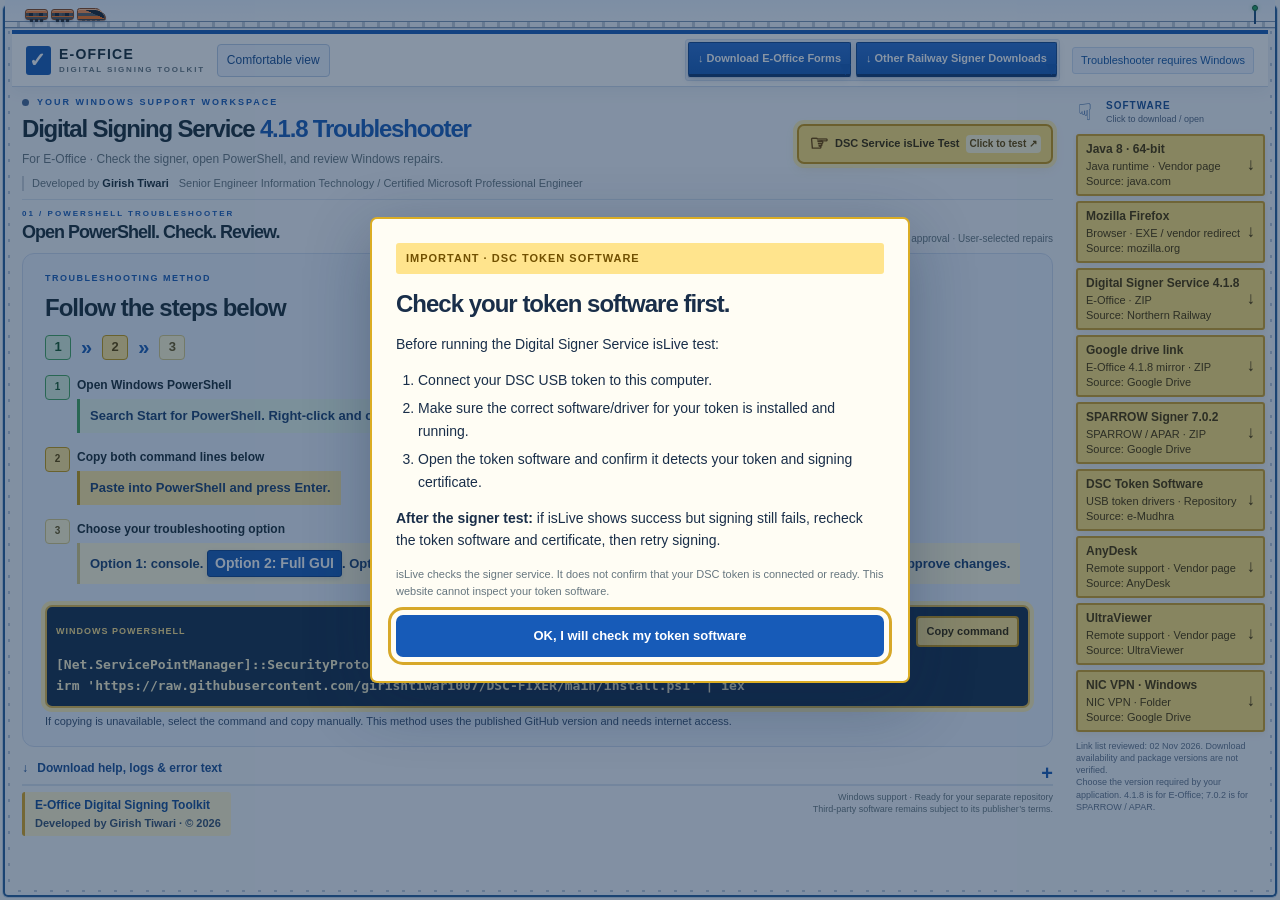
==== commit 5a1f4b2a: "final v1/041126" ====
--- a/index.html
+++ b/index.html
@@ -2,7 +2,7 @@
 <html lang="en">
 <head>
 <meta charset="utf-8"><meta name="viewport" content="width=device-width, initial-scale=1">
-<meta http-equiv="Content-Security-Policy" content="default-src 'none'; script-src 'self' 'sha256-syiYwOxdloxhGbpd/xnwUBXTOUeaqMhmffJSQBICsvI='; style-src 'self' 'sha256-mcesU9JAYjUjojpo3KgS0Oi7YVdXs4OHlcn/j4ET01U='; img-src 'self' data:; font-src 'self'; connect-src 'none'; object-src 'none'; base-uri 'none'; form-action 'none'">
+<meta http-equiv="Content-Security-Policy" content="default-src 'none'; script-src 'self' 'sha256-syiYwOxdloxhGbpd/xnwUBXTOUeaqMhmffJSQBICsvI='; style-src 'self' 'sha256-rW+4BHcE6s32C4RFikQqliUJQIux8wG3OxZBIr99MzY='; img-src 'self' data:; font-src 'self'; connect-src 'none'; object-src 'none'; base-uri 'none'; form-action 'none'">
 <meta name="referrer" content="no-referrer">
 <meta name="description" content="A guided Windows toolkit for Digital Signing Service 4.1.8 and E-Office. Download tools, check isLive, and launch the PowerShell troubleshooter.">
 <title>E-Office · Digital Signing Toolkit</title>
@@ -148,13 +148,24 @@
 @keyframes method-green{0%,28%{background:#79d894;box-shadow:0 0 0 3px #79d89455}35%,100%{background:#d9f2df;box-shadow:none}}@keyframes method-yellow{0%,28%{background:#ffd449;box-shadow:0 0 0 3px #ffd44955}35%,100%{background:#ffe797;box-shadow:none}}@keyframes method-pale{0%,28%{background:#fff0a6;box-shadow:0 0 0 3px #fff0a655}35%,100%{background:#fff9d6;box-shadow:none}}
 .standby-card .steps li:nth-child(1) p{animation:method-green 6s ease-in-out infinite}.standby-card .steps li:nth-child(2) p{animation:method-yellow 6s ease-in-out 2s infinite}.standby-card .steps li:nth-child(3) p{animation:method-pale 6s ease-in-out 4s infinite}
 @media(prefers-reduced-motion:reduce){.standby-card .steps li>span,.standby-sequence>span,.standby-card .steps p{animation:none!important}}
+
+/* Emphasize the GUI choice, resource buttons and developer credit. */
+.standby-card .steps .preferred-option{display:inline-block;background:#175bb8;color:#fff;border:1px solid #0d4290;border-radius:3px;padding:3px 7px;font-size:14px;font-weight:800;box-shadow:0 2px 5px #153b7026}
+.topbar .forms-menu>summary{border:1px solid #104790;border-bottom:3px solid #0c3672;background:linear-gradient(#286dd0,#175bb8);box-shadow:0 3px 8px #153b702b;transition:transform .18s ease,box-shadow .18s ease,background .18s ease}
+.topbar .forms-menu>summary:hover,.topbar .forms-menu>summary:focus-visible{transform:translateY(-2px);box-shadow:0 5px 12px #153b7040;background:linear-gradient(#357ce0,#175bb8)}
+.topbar .forms-menu[open]>summary{background:linear-gradient(#174c9e,#103e87);border-bottom-color:#e0ae28;box-shadow:0 0 0 2px #ffe38b80}
+.topbar .forms-menu>summary:active{transform:translateY(1px);box-shadow:0 1px 3px #153b7026}
+.topbar .forms-menu>summary::after{display:inline-block;transition:transform .18s ease}.topbar .forms-menu[open]>summary::after{transform:rotate(180deg)}
+footer>div{background:#fff5cf;border-left:3px solid #d9a520;padding:6px 10px;border-radius:3px}footer>div>strong{font-size:14px;color:#124b96;font-weight:800}footer>div>span{font-size:13px;color:#334e70;font-weight:600}
+@media(min-width:1000px){footer>div>strong{font-size:12px}footer>div>span{font-size:11px}}
+@media(prefers-reduced-motion:reduce){.topbar .forms-menu>summary,.topbar .forms-menu>summary::after{transition:none!important;transform:none!important}}
 </style>
 </head>
 <body><div class="railway-boundary" aria-hidden="true"><span class="railway-signal"><i></i></span><span class="railway-train vande-bharat-train"><b class="train-coach"></b><b class="train-coach"></b><b class="train-cab"></b></span></div>
 <header class="topbar"><a class="brand" href="#"><span class="brand-icon">✓</span><span>E-OFFICE<span class="brand-sub">DIGITAL SIGNING TOOLKIT</span></span></a><button type="button" id="view-toggle" class="small-button" aria-pressed="false">Comfortable view</button><nav aria-label="Resources"><details class="forms-menu"><summary>↓ Download E-Office Forms</summary><div class="forms-dropdown"><h3>E-Office / GOV ID Forms</h3><a href="https://nr.indianrailways.gov.in/uploads/files/1721388071527-1554880383048-EMD%20Template%20230319.xls" target="_blank" rel="noopener noreferrer"><strong>Employee Master Data (EMD)</strong><small>Excel · GOV ID creation template</small><span>Download / open ↗</span></a><a href="https://nr.indianrailways.gov.in/uploads/files/1721388103071-1554880335932-BUD.xls" target="_blank" rel="noopener noreferrer"><strong>Basic User Data (BUD)</strong><small>Excel · Basic user details for GOV ID creation</small><span>Download / open ↗</span></a><a href="https://nr.indianrailways.gov.in/uploads/files/1721388420010-Employee%20data%20of%20reg%20NIC%20Mail%20IDs.xls" target="_blank" rel="noopener noreferrer"><strong>Mobile Number Update</strong><small>Excel · Update the mobile number for an E-Office GOV ID</small><span>Download / open ↗</span></a><a href="https://docs.google.com/spreadsheets/d/1Ew9kZSBCc314BVrBHXTQE529AIyHUsBC?rtpof=true&amp;usp=drive_fs" target="_blank" rel="noopener noreferrer"><strong>Dual Charge Assignment</strong><small>Shared spreadsheet · E-Office dual charge assignment format</small><span>Download / open ↗</span></a><a href="https://docs.google.com/spreadsheets/d/14Np0QNt8Ef76Wa1WPZnimoByfn1Siz_Y/edit?usp=sharing" target="_blank" rel="noopener noreferrer"><strong>E-Office / GEM Email ID Activation</strong><small>Shared spreadsheet · Email activation format for E-Office and GEM</small><span>Download / open ↗</span></a><p>Excel links download XLS files. Shared spreadsheets open for viewing and download. Availability depends on the source website.</p></div></details><details class="forms-menu railway-signers"><summary>↓ Other Railway Signer Downloads</summary><div class="forms-dropdown"><h3>Other Railway Signers</h3><p>Link list reviewed: 04 Nov 2026. Package versions and availability are not verified.</p><a href="https://resources.emudhra.com/hs/win/latest/emBridge.exe" target="_blank" rel="noopener noreferrer"><strong>HRMS Signer (emBridge)</strong><small>HRMS · EXE · Source: eMudhra</small><span>Download ↗</span></a><a href="https://drive.usercontent.google.com/download?id=1tFJBijgNTN5Pb02-V5SLqdguKAiujBfw&amp;export=download&amp;confirm=t" target="_blank" rel="noopener noreferrer"><strong>Latest IPAS CRIS Signer</strong><small>IPAS · Package download · Source: Google Drive</small><span>Download ↗</span></a><a href="https://ircep.gov.in/IRWCMS/wpmsp2/HelpDocs/CrisSigner.msi" target="_blank" rel="noopener noreferrer"><strong>IRWCMS/IRCEP CRIS Signer</strong><small>IRWCMS / IRCEP · MSI · Source: IRCEP</small><span>Download ↗</span></a><a href="https://drive.usercontent.google.com/download?id=1UpVPsC1Fx0RULxL4KvnC5Yr4nvuj0LIG&amp;export=download&amp;confirm=t" target="_blank" rel="noopener noreferrer"><strong>IREPS Signer</strong><small>IREPS · File type unverified · Source: Google Drive</small><span>Download ↗</span></a><a href="https://drive.usercontent.google.com/download?id=1WUjR7c9wJuC_pe9pBLRha46YHU0LhcjN&amp;export=download&amp;confirm=t" target="_blank" rel="noopener noreferrer"><strong>UDM/IMMS PKI Server</strong><small>UDM / IMMS · File type unverified · Source: Google Drive</small><span>Download ↗</span></a><a href="https://drive.usercontent.google.com/download?id=1XH0fj6TezW9hcNwRrCPa0hQuZS0rkZM2&amp;export=download&amp;confirm=t" target="_blank" rel="noopener noreferrer"><strong>IREPS Signer Fixer Tool</strong><small>IREPS troubleshooting · File type unverified · Source: Google Drive</small><span>Download ↗</span></a><p>Select the signer required by your railway application. Downloading does not install or run it.</p></div></details></nav><span class="platform" id="platform">Windows toolkit</span></header>
 <main>
 <section class="hero"><div><div class="eyebrow"><span class="dot"></span> YOUR WINDOWS SUPPORT WORKSPACE</div><h1>Digital Signing Service <span>4.1.8 Troubleshooter</span></h1><p class="intro">For E-Office · Check the signer, open PowerShell, and review Windows repairs.</p><div class="hero-actions"><a class="button live-test" href="https://eoffsigner.eoffice.gov.in:55101/check/isLive" target="_blank" rel="noopener noreferrer" id="live-link"><span class="pointing-hand" aria-hidden="true">&#9758;</span> DSC Service isLive Test <span class="live-click-label">Click to test ↗</span></a></div><div class="credit">Developed by <strong>Girish Tiwari</strong><br>Senior Engineer Information Technology / Certified Microsoft Professional Engineer</div></div></section>
-<section id="workspace" class="workspace"><div class="section-heading"><div><div class="eyebrow">01 / POWERSHELL TROUBLESHOOTER</div><h2>Open PowerShell. Check. Review.</h2></div><p>Windows · UAC approval · User-selected repairs</p></div><div class="work-grid"><aside class="standby-card"><div class="mini-label">TROUBLESHOOTING METHOD</div><h3>Follow the steps below</h3><div class="standby-sequence" aria-hidden="true"><span>1</span><b>»</b><span>2</span><b>»</b><span>3</span></div><ol class="steps"><li><span>1</span><div><strong>Open Windows PowerShell</strong><p>Search Start for PowerShell. Right-click and choose Run as administrator.</p></div></li><li><span>2</span><div><strong>Copy both command lines below</strong><p>Paste into PowerShell and press Enter.</p></div></li><li><span>3</span><div><strong>Choose your troubleshooting option</strong><p>Option 1: console. Option 2: full GUI. Option 3: Java / website settings. Option 5: CRIS Signer Switcher &amp; Installer. Review and approve changes.</p></div></li></ol><div class="standby-command"><div><span>WINDOWS POWERSHELL</span><button id="copy-command" class="small-button" type="button">Copy command</button></div><pre id="standby-command">[Net.ServicePointManager]::SecurityProtocol = [Net.ServicePointManager]::SecurityProtocol -bor 3072
+<section id="workspace" class="workspace"><div class="section-heading"><div><div class="eyebrow">01 / POWERSHELL TROUBLESHOOTER</div><h2>Open PowerShell. Check. Review.</h2></div><p>Windows · UAC approval · User-selected repairs</p></div><div class="work-grid"><aside class="standby-card"><div class="mini-label">TROUBLESHOOTING METHOD</div><h3>Follow the steps below</h3><div class="standby-sequence" aria-hidden="true"><span>1</span><b>»</b><span>2</span><b>»</b><span>3</span></div><ol class="steps"><li><span>1</span><div><strong>Open Windows PowerShell</strong><p>Search Start for PowerShell. Right-click and choose Run as administrator.</p></div></li><li><span>2</span><div><strong>Copy both command lines below</strong><p>Paste into PowerShell and press Enter.</p></div></li><li><span>3</span><div><strong>Choose your troubleshooting option</strong><p>Option 1: console. <strong class="preferred-option">Option 2: Full GUI</strong>. Option 3: Java / website settings. Option 5: CRIS Signer Switcher &amp; Installer. Review and approve changes.</p></div></li></ol><div class="standby-command"><div><span>WINDOWS POWERSHELL</span><button id="copy-command" class="small-button" type="button">Copy command</button></div><pre id="standby-command">[Net.ServicePointManager]::SecurityProtocol = [Net.ServicePointManager]::SecurityProtocol -bor 3072
 irm 'https://raw.githubusercontent.com/girishtiwari007/DSC-FIXER/main/install.ps1' | iex</pre></div><p class="micro">If copying is unavailable, select the command and copy manually. This method uses the published GitHub version and needs internet access.</p></aside></div></section>
 <details id="help" class="quick-help"><summary><span aria-hidden="true">↓</span> Download help, logs &amp; error text</summary><div><p>Open Windows PowerShell as administrator, run the command above, then choose Option 1 (console), 2 (full GUI), 3 (Java / website settings), or 5 (CRIS Signer Switcher &amp; Installer). Option 3 asks Continue / Cancel for each selected browser; complete the selected site resets in that browser. Option 5 offers Setup BOTH signers automatically with UAC and one setup review. Existing CRIS MSI installations may be removed and their configuration replaced; both packages are validated first. Windows checks run inside the PowerShell tool; this website does not inspect your computer.</p><p>The isLive response should show success and version 4.1.8. Opening the link alone does not verify it. Only a date-expiry warning for the approved signer endpoint may be accepted; other certificate errors need review.</p><p>Keep the session-log folder displayed by the tool. MSI details are in dss-install.log. If organization policy blocks the script, ask IT to approve it; policy is not bypassed.</p></div><div class="log-actions"><button type="button" class="button secondary" id="download-help">↓ Download help guide</button><label class="button secondary file-label" for="log-files" tabindex="0" role="button">＋ Select existing log files</label><input id="log-files" type="file" accept=".log,.txt,.json,.jsonl" multiple><button type="button" class="button primary" id="download-error-report">↓ Download logs / error text</button></div><label class="error-label" for="error-notes">Describe the issue (optional)</label><textarea id="error-notes" rows="2" placeholder="What failed, and what did you expect?"></textarea><p id="log-file-status" role="status">No log files selected. Choose files from the session-log folder shown by the Windows tool. Files stay in this browser; nothing is uploaded. Review private information before sharing.</p></details>
 </main><dialog id="token-reminder" class="token-reminder" aria-labelledby="token-reminder-title" aria-describedby="token-reminder-description"><div class="token-alert-label">IMPORTANT · DSC TOKEN SOFTWARE</div><h2 id="token-reminder-title">Check your token software first.</h2><div id="token-reminder-description"><p>Before running the Digital Signer Service isLive test:</p><ol><li>Connect your DSC USB token to this computer.</li><li>Make sure the correct software/driver for your token is installed and running.</li><li>Open the token software and confirm it detects your token and signing certificate.</li></ol><p><strong>After the signer test:</strong> if isLive shows success but signing still fails, recheck the token software and certificate, then retry signing.</p><p class="micro">isLive checks the signer service. It does not confirm that your DSC token is connected or ready. This website cannot inspect your token software.</p></div><button type="button" class="button primary" id="token-reminder-ok" autofocus>OK, I will check my token software</button></dialog><aside class="software-rail" aria-label="Quick software downloads"><div class="rail-heading"><span aria-hidden="true">☟</span><strong>SOFTWARE</strong><small>Click to download / open</small></div><a class="software-download" href="https://www.java.com/en/download/manual.jsp" target="_blank" rel="noopener noreferrer"><span><strong>Java 8 · 64-bit</strong><small>Java runtime · Vendor page<br>Source: java.com</small></span><span aria-hidden="true">↓</span></a><a class="software-download" href="https://download.mozilla.org/?lang=en-US&amp;os=win&amp;product=firefox-stub" target="_blank" rel="noopener noreferrer"><span><strong>Mozilla Firefox</strong><small>Browser · EXE / vendor redirect<br>Source: mozilla.org</small></span><span aria-hidden="true">↓</span></a><a class="software-download" href="https://nr.indianrailways.gov.in/uploads/files/1792736602773-DSC_Signer_Tool_with_DSS_4.1.8.zip" target="_blank" rel="noopener noreferrer"><span><strong>Digital Signer Service 4.1.8</strong><small>E-Office · ZIP<br>Source: Northern Railway</small></span><span aria-hidden="true">↓</span></a><a class="software-download" href="https://drive.usercontent.google.com/download?id=13TrQwUAevLNBgAnR5VF4Hmd4E2-wSwtm&amp;export=download&amp;confirm=t" target="_blank" rel="noopener noreferrer"><span><strong>Google drive link</strong><small>E-Office 4.1.8 mirror · ZIP<br>Source: Google Drive</small></span><span aria-hidden="true">↓</span></a><a class="software-download" href="https://drive.usercontent.google.com/download?authuser=0&amp;export=download&amp;id=1X_IpIZjgcjC6A0mvDMef2XJ1vk-iTdpT" target="_blank" rel="noopener noreferrer"><span><strong>SPARROW Signer 7.0.2</strong><small>SPARROW / APAR · ZIP<br>Source: Google Drive</small></span><span aria-hidden="true">↓</span></a><a class="software-download" href="https://www.e-mudhra.com/Repository/index.html" target="_blank" rel="noopener noreferrer"><span><strong>DSC Token Software</strong><small>USB token drivers · Repository<br>Source: e-Mudhra</small></span><span aria-hidden="true">↓</span></a><a class="software-download" href="https://anydesk.com/en/downloads/windows" target="_blank" rel="noopener noreferrer"><span><strong>AnyDesk</strong><small>Remote support · Vendor page<br>Source: AnyDesk</small></span><span aria-hidden="true">↓</span></a><a class="software-download" href="https://www.ultraviewer.net/en/download.html" target="_blank" rel="noopener noreferrer"><span><strong>UltraViewer</strong><small>Remote support · Vendor page<br>Source: UltraViewer</small></span><span aria-hidden="true">↓</span></a><a class="software-download" href="https://drive.google.com/drive/u/1/folders/1VAWJBHRAf7xosgjfPCHvbpxCFrgjyxIw" target="_blank" rel="noopener noreferrer"><span><strong>NIC VPN · Windows</strong><small>NIC VPN · Folder<br>Source: Google Drive</small></span><span aria-hidden="true">↓</span></a><p>Link list reviewed: 02 Nov 2026. Download availability and package versions are not verified.<br>Choose the version required by your application. 4.1.8 is for E-Office; 7.0.2 is for SPARROW / APAR.</p></aside><footer><div><strong>E-Office Digital Signing Toolkit</strong><span>Developed by Girish Tiwari · © 2026</span></div><p>Windows support · Ready for your separate repository<br>Third-party software remains subject to its publisher’s terms.</p></footer><div id="toast" role="status" aria-live="polite"></div>
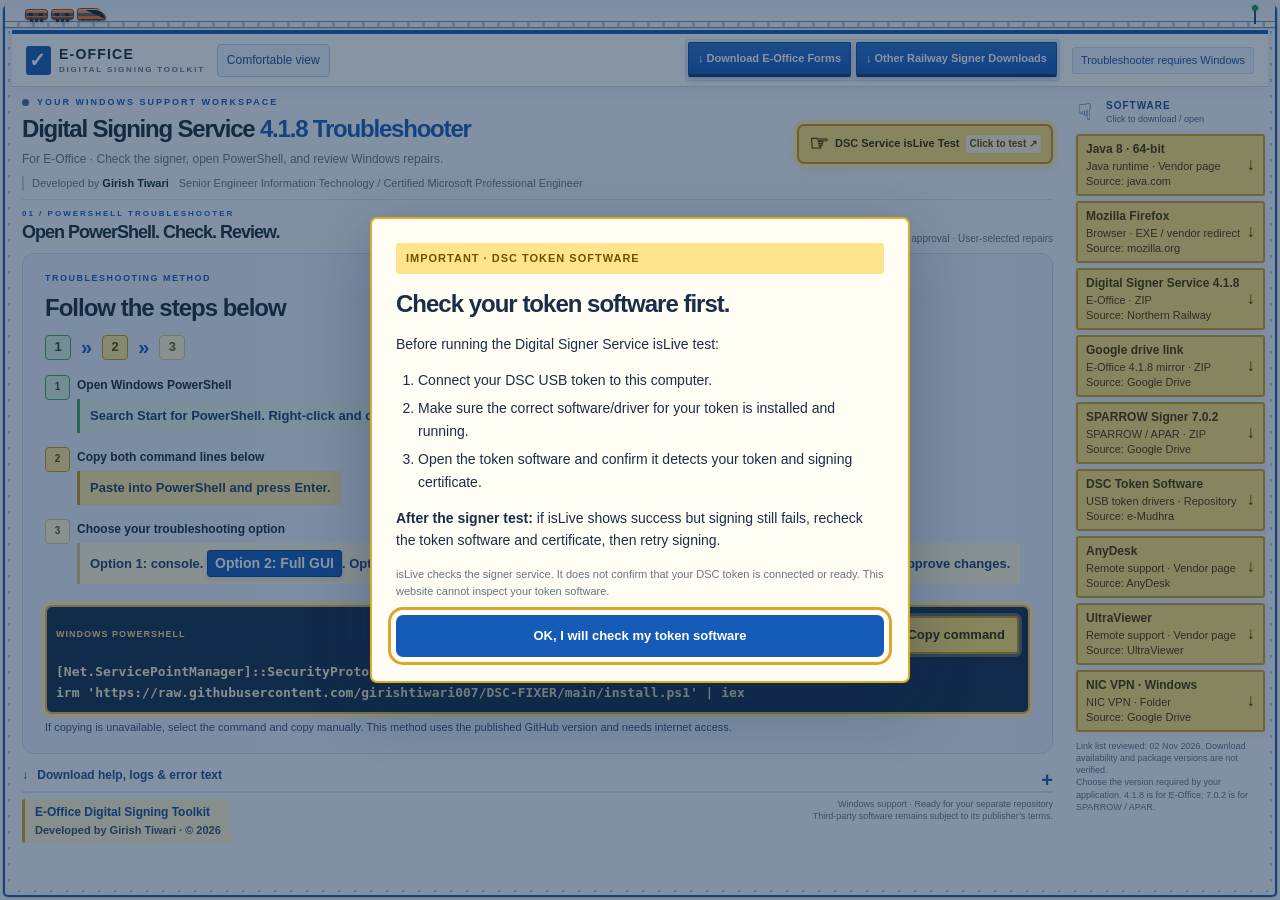
==== commit c62d074e: "v2" ====
--- a/index.html
+++ b/index.html
@@ -2,7 +2,7 @@
 <html lang="en">
 <head>
 <meta charset="utf-8"><meta name="viewport" content="width=device-width, initial-scale=1">
-<meta http-equiv="Content-Security-Policy" content="default-src 'none'; script-src 'self' 'sha256-syiYwOxdloxhGbpd/xnwUBXTOUeaqMhmffJSQBICsvI='; style-src 'self' 'sha256-rW+4BHcE6s32C4RFikQqliUJQIux8wG3OxZBIr99MzY='; img-src 'self' data:; font-src 'self'; connect-src 'none'; object-src 'none'; base-uri 'none'; form-action 'none'">
+<meta http-equiv="Content-Security-Policy" content="default-src 'none'; script-src 'self' 'sha256-syiYwOxdloxhGbpd/xnwUBXTOUeaqMhmffJSQBICsvI='; style-src 'self' 'sha256-DHp/ODWrDgN8mozjuhehjEGQHgFf2Hx1CfkbIGmQfts='; img-src 'self' data:; font-src 'self'; connect-src 'none'; object-src 'none'; base-uri 'none'; form-action 'none'">
 <meta name="referrer" content="no-referrer">
 <meta name="description" content="A guided Windows toolkit for Digital Signing Service 4.1.8 and E-Office. Download tools, check isLive, and launch the PowerShell troubleshooter.">
 <title>E-Office · Digital Signing Toolkit</title>
@@ -159,13 +159,18 @@
 footer>div{background:#fff5cf;border-left:3px solid #d9a520;padding:6px 10px;border-radius:3px}footer>div>strong{font-size:14px;color:#124b96;font-weight:800}footer>div>span{font-size:13px;color:#334e70;font-weight:600}
 @media(min-width:1000px){footer>div>strong{font-size:12px}footer>div>span{font-size:11px}}
 @media(prefers-reduced-motion:reduce){.topbar .forms-menu>summary,.topbar .forms-menu>summary::after{transition:none!important;transform:none!important}}
+
+/* A plain-text cue points to a strongly highlighted copy action. */
+.copy-action{display:flex;align-items:center;gap:10px;flex-wrap:wrap}.standby-command .copy-hint{font-family:'Segoe UI',sans-serif;font-size:13px;font-weight:400;letter-spacing:0;color:#fff8df;white-space:nowrap}.standby-command #copy-command{background:#ffe16c;color:#352400;border:2px solid #c69513;font-size:13px;font-weight:800;padding:8px 12px;box-shadow:0 0 0 3px #fff0b54d,0 3px 8px #0003;transition:transform .15s ease,background .15s ease}.standby-command #copy-command:hover,.standby-command #copy-command:focus-visible{background:#ffd13b;box-shadow:0 0 0 4px #ffe99a80;transform:translateY(-1px)}
+@media(max-width:500px){.standby-command>div{flex-wrap:wrap}.copy-action{gap:7px}.standby-command .copy-hint{font-size:12px}}
+@media(prefers-reduced-motion:reduce){.standby-command #copy-command{transition:none!important;transform:none!important}}
 </style>
 </head>
 <body><div class="railway-boundary" aria-hidden="true"><span class="railway-signal"><i></i></span><span class="railway-train vande-bharat-train"><b class="train-coach"></b><b class="train-coach"></b><b class="train-cab"></b></span></div>
 <header class="topbar"><a class="brand" href="#"><span class="brand-icon">✓</span><span>E-OFFICE<span class="brand-sub">DIGITAL SIGNING TOOLKIT</span></span></a><button type="button" id="view-toggle" class="small-button" aria-pressed="false">Comfortable view</button><nav aria-label="Resources"><details class="forms-menu"><summary>↓ Download E-Office Forms</summary><div class="forms-dropdown"><h3>E-Office / GOV ID Forms</h3><a href="https://nr.indianrailways.gov.in/uploads/files/1721388071527-1554880383048-EMD%20Template%20230319.xls" target="_blank" rel="noopener noreferrer"><strong>Employee Master Data (EMD)</strong><small>Excel · GOV ID creation template</small><span>Download / open ↗</span></a><a href="https://nr.indianrailways.gov.in/uploads/files/1721388103071-1554880335932-BUD.xls" target="_blank" rel="noopener noreferrer"><strong>Basic User Data (BUD)</strong><small>Excel · Basic user details for GOV ID creation</small><span>Download / open ↗</span></a><a href="https://nr.indianrailways.gov.in/uploads/files/1721388420010-Employee%20data%20of%20reg%20NIC%20Mail%20IDs.xls" target="_blank" rel="noopener noreferrer"><strong>Mobile Number Update</strong><small>Excel · Update the mobile number for an E-Office GOV ID</small><span>Download / open ↗</span></a><a href="https://docs.google.com/spreadsheets/d/1Ew9kZSBCc314BVrBHXTQE529AIyHUsBC?rtpof=true&amp;usp=drive_fs" target="_blank" rel="noopener noreferrer"><strong>Dual Charge Assignment</strong><small>Shared spreadsheet · E-Office dual charge assignment format</small><span>Download / open ↗</span></a><a href="https://docs.google.com/spreadsheets/d/14Np0QNt8Ef76Wa1WPZnimoByfn1Siz_Y/edit?usp=sharing" target="_blank" rel="noopener noreferrer"><strong>E-Office / GEM Email ID Activation</strong><small>Shared spreadsheet · Email activation format for E-Office and GEM</small><span>Download / open ↗</span></a><p>Excel links download XLS files. Shared spreadsheets open for viewing and download. Availability depends on the source website.</p></div></details><details class="forms-menu railway-signers"><summary>↓ Other Railway Signer Downloads</summary><div class="forms-dropdown"><h3>Other Railway Signers</h3><p>Link list reviewed: 04 Nov 2026. Package versions and availability are not verified.</p><a href="https://resources.emudhra.com/hs/win/latest/emBridge.exe" target="_blank" rel="noopener noreferrer"><strong>HRMS Signer (emBridge)</strong><small>HRMS · EXE · Source: eMudhra</small><span>Download ↗</span></a><a href="https://drive.usercontent.google.com/download?id=1tFJBijgNTN5Pb02-V5SLqdguKAiujBfw&amp;export=download&amp;confirm=t" target="_blank" rel="noopener noreferrer"><strong>Latest IPAS CRIS Signer</strong><small>IPAS · Package download · Source: Google Drive</small><span>Download ↗</span></a><a href="https://ircep.gov.in/IRWCMS/wpmsp2/HelpDocs/CrisSigner.msi" target="_blank" rel="noopener noreferrer"><strong>IRWCMS/IRCEP CRIS Signer</strong><small>IRWCMS / IRCEP · MSI · Source: IRCEP</small><span>Download ↗</span></a><a href="https://drive.usercontent.google.com/download?id=1UpVPsC1Fx0RULxL4KvnC5Yr4nvuj0LIG&amp;export=download&amp;confirm=t" target="_blank" rel="noopener noreferrer"><strong>IREPS Signer</strong><small>IREPS · File type unverified · Source: Google Drive</small><span>Download ↗</span></a><a href="https://drive.usercontent.google.com/download?id=1WUjR7c9wJuC_pe9pBLRha46YHU0LhcjN&amp;export=download&amp;confirm=t" target="_blank" rel="noopener noreferrer"><strong>UDM/IMMS PKI Server</strong><small>UDM / IMMS · File type unverified · Source: Google Drive</small><span>Download ↗</span></a><a href="https://drive.usercontent.google.com/download?id=1XH0fj6TezW9hcNwRrCPa0hQuZS0rkZM2&amp;export=download&amp;confirm=t" target="_blank" rel="noopener noreferrer"><strong>IREPS Signer Fixer Tool</strong><small>IREPS troubleshooting · File type unverified · Source: Google Drive</small><span>Download ↗</span></a><p>Select the signer required by your railway application. Downloading does not install or run it.</p></div></details></nav><span class="platform" id="platform">Windows toolkit</span></header>
 <main>
 <section class="hero"><div><div class="eyebrow"><span class="dot"></span> YOUR WINDOWS SUPPORT WORKSPACE</div><h1>Digital Signing Service <span>4.1.8 Troubleshooter</span></h1><p class="intro">For E-Office · Check the signer, open PowerShell, and review Windows repairs.</p><div class="hero-actions"><a class="button live-test" href="https://eoffsigner.eoffice.gov.in:55101/check/isLive" target="_blank" rel="noopener noreferrer" id="live-link"><span class="pointing-hand" aria-hidden="true">&#9758;</span> DSC Service isLive Test <span class="live-click-label">Click to test ↗</span></a></div><div class="credit">Developed by <strong>Girish Tiwari</strong><br>Senior Engineer Information Technology / Certified Microsoft Professional Engineer</div></div></section>
-<section id="workspace" class="workspace"><div class="section-heading"><div><div class="eyebrow">01 / POWERSHELL TROUBLESHOOTER</div><h2>Open PowerShell. Check. Review.</h2></div><p>Windows · UAC approval · User-selected repairs</p></div><div class="work-grid"><aside class="standby-card"><div class="mini-label">TROUBLESHOOTING METHOD</div><h3>Follow the steps below</h3><div class="standby-sequence" aria-hidden="true"><span>1</span><b>»</b><span>2</span><b>»</b><span>3</span></div><ol class="steps"><li><span>1</span><div><strong>Open Windows PowerShell</strong><p>Search Start for PowerShell. Right-click and choose Run as administrator.</p></div></li><li><span>2</span><div><strong>Copy both command lines below</strong><p>Paste into PowerShell and press Enter.</p></div></li><li><span>3</span><div><strong>Choose your troubleshooting option</strong><p>Option 1: console. <strong class="preferred-option">Option 2: Full GUI</strong>. Option 3: Java / website settings. Option 5: CRIS Signer Switcher &amp; Installer. Review and approve changes.</p></div></li></ol><div class="standby-command"><div><span>WINDOWS POWERSHELL</span><button id="copy-command" class="small-button" type="button">Copy command</button></div><pre id="standby-command">[Net.ServicePointManager]::SecurityProtocol = [Net.ServicePointManager]::SecurityProtocol -bor 3072
+<section id="workspace" class="workspace"><div class="section-heading"><div><div class="eyebrow">01 / POWERSHELL TROUBLESHOOTER</div><h2>Open PowerShell. Check. Review.</h2></div><p>Windows · UAC approval · User-selected repairs</p></div><div class="work-grid"><aside class="standby-card"><div class="mini-label">TROUBLESHOOTING METHOD</div><h3>Follow the steps below</h3><div class="standby-sequence" aria-hidden="true"><span>1</span><b>»</b><span>2</span><b>»</b><span>3</span></div><ol class="steps"><li><span>1</span><div><strong>Open Windows PowerShell</strong><p>Search Start for PowerShell. Right-click and choose Run as administrator.</p></div></li><li><span>2</span><div><strong>Copy both command lines below</strong><p>Paste into PowerShell and press Enter.</p></div></li><li><span>3</span><div><strong>Choose your troubleshooting option</strong><p>Option 1: console. <strong class="preferred-option">Option 2: Full GUI</strong>. Option 3: Java / website settings. Option 5: CRIS Signer Switcher &amp; Installer. Review and approve changes.</p></div></li></ol><div class="standby-command"><div><span>WINDOWS POWERSHELL</span><div class="copy-action"><span class="copy-hint">Click here to &gt;&gt;</span><button id="copy-command" class="small-button" type="button">Copy command</button></div></div><pre id="standby-command">[Net.ServicePointManager]::SecurityProtocol = [Net.ServicePointManager]::SecurityProtocol -bor 3072
 irm 'https://raw.githubusercontent.com/girishtiwari007/DSC-FIXER/main/install.ps1' | iex</pre></div><p class="micro">If copying is unavailable, select the command and copy manually. This method uses the published GitHub version and needs internet access.</p></aside></div></section>
 <details id="help" class="quick-help"><summary><span aria-hidden="true">↓</span> Download help, logs &amp; error text</summary><div><p>Open Windows PowerShell as administrator, run the command above, then choose Option 1 (console), 2 (full GUI), 3 (Java / website settings), or 5 (CRIS Signer Switcher &amp; Installer). Option 3 asks Continue / Cancel for each selected browser; complete the selected site resets in that browser. Option 5 offers Setup BOTH signers automatically with UAC and one setup review. Existing CRIS MSI installations may be removed and their configuration replaced; both packages are validated first. Windows checks run inside the PowerShell tool; this website does not inspect your computer.</p><p>The isLive response should show success and version 4.1.8. Opening the link alone does not verify it. Only a date-expiry warning for the approved signer endpoint may be accepted; other certificate errors need review.</p><p>Keep the session-log folder displayed by the tool. MSI details are in dss-install.log. If organization policy blocks the script, ask IT to approve it; policy is not bypassed.</p></div><div class="log-actions"><button type="button" class="button secondary" id="download-help">↓ Download help guide</button><label class="button secondary file-label" for="log-files" tabindex="0" role="button">＋ Select existing log files</label><input id="log-files" type="file" accept=".log,.txt,.json,.jsonl" multiple><button type="button" class="button primary" id="download-error-report">↓ Download logs / error text</button></div><label class="error-label" for="error-notes">Describe the issue (optional)</label><textarea id="error-notes" rows="2" placeholder="What failed, and what did you expect?"></textarea><p id="log-file-status" role="status">No log files selected. Choose files from the session-log folder shown by the Windows tool. Files stay in this browser; nothing is uploaded. Review private information before sharing.</p></details>
 </main><dialog id="token-reminder" class="token-reminder" aria-labelledby="token-reminder-title" aria-describedby="token-reminder-description"><div class="token-alert-label">IMPORTANT · DSC TOKEN SOFTWARE</div><h2 id="token-reminder-title">Check your token software first.</h2><div id="token-reminder-description"><p>Before running the Digital Signer Service isLive test:</p><ol><li>Connect your DSC USB token to this computer.</li><li>Make sure the correct software/driver for your token is installed and running.</li><li>Open the token software and confirm it detects your token and signing certificate.</li></ol><p><strong>After the signer test:</strong> if isLive shows success but signing still fails, recheck the token software and certificate, then retry signing.</p><p class="micro">isLive checks the signer service. It does not confirm that your DSC token is connected or ready. This website cannot inspect your token software.</p></div><button type="button" class="button primary" id="token-reminder-ok" autofocus>OK, I will check my token software</button></dialog><aside class="software-rail" aria-label="Quick software downloads"><div class="rail-heading"><span aria-hidden="true">☟</span><strong>SOFTWARE</strong><small>Click to download / open</small></div><a class="software-download" href="https://www.java.com/en/download/manual.jsp" target="_blank" rel="noopener noreferrer"><span><strong>Java 8 · 64-bit</strong><small>Java runtime · Vendor page<br>Source: java.com</small></span><span aria-hidden="true">↓</span></a><a class="software-download" href="https://download.mozilla.org/?lang=en-US&amp;os=win&amp;product=firefox-stub" target="_blank" rel="noopener noreferrer"><span><strong>Mozilla Firefox</strong><small>Browser · EXE / vendor redirect<br>Source: mozilla.org</small></span><span aria-hidden="true">↓</span></a><a class="software-download" href="https://nr.indianrailways.gov.in/uploads/files/1792736602773-DSC_Signer_Tool_with_DSS_4.1.8.zip" target="_blank" rel="noopener noreferrer"><span><strong>Digital Signer Service 4.1.8</strong><small>E-Office · ZIP<br>Source: Northern Railway</small></span><span aria-hidden="true">↓</span></a><a class="software-download" href="https://drive.usercontent.google.com/download?id=13TrQwUAevLNBgAnR5VF4Hmd4E2-wSwtm&amp;export=download&amp;confirm=t" target="_blank" rel="noopener noreferrer"><span><strong>Google drive link</strong><small>E-Office 4.1.8 mirror · ZIP<br>Source: Google Drive</small></span><span aria-hidden="true">↓</span></a><a class="software-download" href="https://drive.usercontent.google.com/download?authuser=0&amp;export=download&amp;id=1X_IpIZjgcjC6A0mvDMef2XJ1vk-iTdpT" target="_blank" rel="noopener noreferrer"><span><strong>SPARROW Signer 7.0.2</strong><small>SPARROW / APAR · ZIP<br>Source: Google Drive</small></span><span aria-hidden="true">↓</span></a><a class="software-download" href="https://www.e-mudhra.com/Repository/index.html" target="_blank" rel="noopener noreferrer"><span><strong>DSC Token Software</strong><small>USB token drivers · Repository<br>Source: e-Mudhra</small></span><span aria-hidden="true">↓</span></a><a class="software-download" href="https://anydesk.com/en/downloads/windows" target="_blank" rel="noopener noreferrer"><span><strong>AnyDesk</strong><small>Remote support · Vendor page<br>Source: AnyDesk</small></span><span aria-hidden="true">↓</span></a><a class="software-download" href="https://www.ultraviewer.net/en/download.html" target="_blank" rel="noopener noreferrer"><span><strong>UltraViewer</strong><small>Remote support · Vendor page<br>Source: UltraViewer</small></span><span aria-hidden="true">↓</span></a><a class="software-download" href="https://drive.google.com/drive/u/1/folders/1VAWJBHRAf7xosgjfPCHvbpxCFrgjyxIw" target="_blank" rel="noopener noreferrer"><span><strong>NIC VPN · Windows</strong><small>NIC VPN · Folder<br>Source: Google Drive</small></span><span aria-hidden="true">↓</span></a><p>Link list reviewed: 02 Nov 2026. Download availability and package versions are not verified.<br>Choose the version required by your application. 4.1.8 is for E-Office; 7.0.2 is for SPARROW / APAR.</p></aside><footer><div><strong>E-Office Digital Signing Toolkit</strong><span>Developed by Girish Tiwari · © 2026</span></div><p>Windows support · Ready for your separate repository<br>Third-party software remains subject to its publisher’s terms.</p></footer><div id="toast" role="status" aria-live="polite"></div>
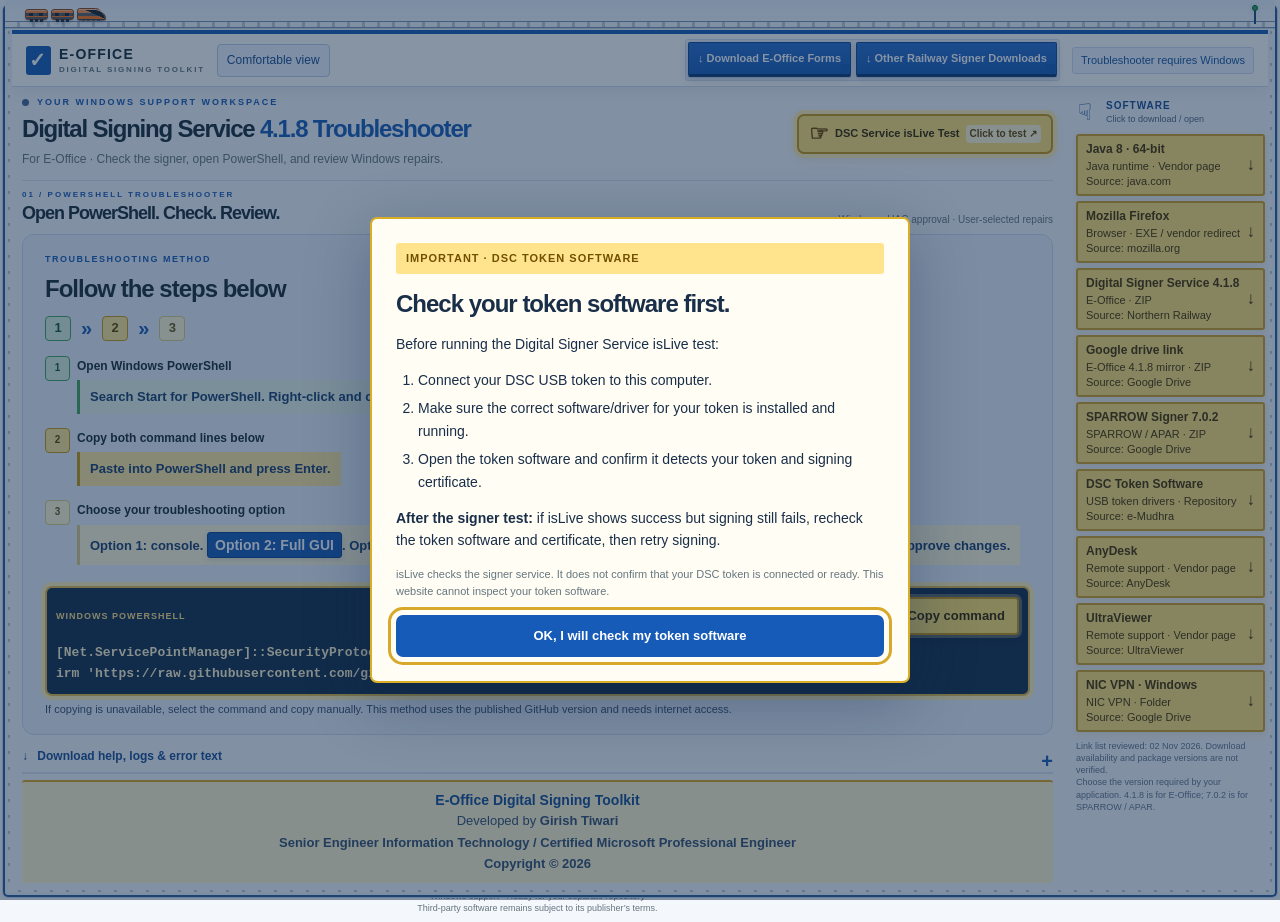
==== commit f176eab1: "Move developer credit to larger centered footer" ====
--- a/index.html
+++ b/index.html
@@ -2,7 +2,7 @@
 <html lang="en">
 <head>
 <meta charset="utf-8"><meta name="viewport" content="width=device-width, initial-scale=1">
-<meta http-equiv="Content-Security-Policy" content="default-src 'none'; script-src 'self' 'sha256-syiYwOxdloxhGbpd/xnwUBXTOUeaqMhmffJSQBICsvI='; style-src 'self' 'sha256-DHp/ODWrDgN8mozjuhehjEGQHgFf2Hx1CfkbIGmQfts='; img-src 'self' data:; font-src 'self'; connect-src 'none'; object-src 'none'; base-uri 'none'; form-action 'none'">
+<meta http-equiv="Content-Security-Policy" content="default-src 'none'; script-src 'self' 'sha256-syiYwOxdloxhGbpd/xnwUBXTOUeaqMhmffJSQBICsvI='; style-src 'self' 'sha256-EG6GtqzCd11TM2VKNBiVH5g7cIpwJ6+AMBYhps2WeXU='; img-src 'self' data:; font-src 'self'; connect-src 'none'; object-src 'none'; base-uri 'none'; form-action 'none'">
 <meta name="referrer" content="no-referrer">
 <meta name="description" content="A guided Windows toolkit for Digital Signing Service 4.1.8 and E-Office. Download tools, check isLive, and launch the PowerShell troubleshooter.">
 <title>E-Office · Digital Signing Toolkit</title>
@@ -164,16 +164,20 @@
 .copy-action{display:flex;align-items:center;gap:10px;flex-wrap:wrap}.standby-command .copy-hint{font-family:'Segoe UI',sans-serif;font-size:13px;font-weight:400;letter-spacing:0;color:#fff8df;white-space:nowrap}.standby-command #copy-command{background:#ffe16c;color:#352400;border:2px solid #c69513;font-size:13px;font-weight:800;padding:8px 12px;box-shadow:0 0 0 3px #fff0b54d,0 3px 8px #0003;transition:transform .15s ease,background .15s ease}.standby-command #copy-command:hover,.standby-command #copy-command:focus-visible{background:#ffd13b;box-shadow:0 0 0 4px #ffe99a80;transform:translateY(-1px)}
 @media(max-width:500px){.standby-command>div{flex-wrap:wrap}.copy-action{gap:7px}.standby-command .copy-hint{font-size:12px}}
 @media(prefers-reduced-motion:reduce){.standby-command #copy-command{transition:none!important;transform:none!important}}
+
+/* Keep the developer credit together in the centred footer. */
+footer{display:flex;flex-direction:column;align-items:center;text-align:center;gap:8px}footer>.developer-footer{width:100%;border-left:0;border-top:2px solid #d9a520;padding:9px 12px;text-align:center}footer>.developer-footer>strong{display:block;font-size:16px}footer>.developer-footer>span{display:block;font-size:15px;line-height:1.5}footer>.developer-footer .developer-name{font-weight:400}footer>.developer-footer .developer-name b{font-weight:800}footer>p{text-align:center;margin:0}
+@media(min-width:1000px){footer>.developer-footer>strong{font-size:14px}footer>.developer-footer>span{font-size:13px}}
 </style>
 </head>
 <body><div class="railway-boundary" aria-hidden="true"><span class="railway-signal"><i></i></span><span class="railway-train vande-bharat-train"><b class="train-coach"></b><b class="train-coach"></b><b class="train-cab"></b></span></div>
 <header class="topbar"><a class="brand" href="#"><span class="brand-icon">✓</span><span>E-OFFICE<span class="brand-sub">DIGITAL SIGNING TOOLKIT</span></span></a><button type="button" id="view-toggle" class="small-button" aria-pressed="false">Comfortable view</button><nav aria-label="Resources"><details class="forms-menu"><summary>↓ Download E-Office Forms</summary><div class="forms-dropdown"><h3>E-Office / GOV ID Forms</h3><a href="https://nr.indianrailways.gov.in/uploads/files/1721388071527-1554880383048-EMD%20Template%20230319.xls" target="_blank" rel="noopener noreferrer"><strong>Employee Master Data (EMD)</strong><small>Excel · GOV ID creation template</small><span>Download / open ↗</span></a><a href="https://nr.indianrailways.gov.in/uploads/files/1721388103071-1554880335932-BUD.xls" target="_blank" rel="noopener noreferrer"><strong>Basic User Data (BUD)</strong><small>Excel · Basic user details for GOV ID creation</small><span>Download / open ↗</span></a><a href="https://nr.indianrailways.gov.in/uploads/files/1721388420010-Employee%20data%20of%20reg%20NIC%20Mail%20IDs.xls" target="_blank" rel="noopener noreferrer"><strong>Mobile Number Update</strong><small>Excel · Update the mobile number for an E-Office GOV ID</small><span>Download / open ↗</span></a><a href="https://docs.google.com/spreadsheets/d/1Ew9kZSBCc314BVrBHXTQE529AIyHUsBC?rtpof=true&amp;usp=drive_fs" target="_blank" rel="noopener noreferrer"><strong>Dual Charge Assignment</strong><small>Shared spreadsheet · E-Office dual charge assignment format</small><span>Download / open ↗</span></a><a href="https://docs.google.com/spreadsheets/d/14Np0QNt8Ef76Wa1WPZnimoByfn1Siz_Y/edit?usp=sharing" target="_blank" rel="noopener noreferrer"><strong>E-Office / GEM Email ID Activation</strong><small>Shared spreadsheet · Email activation format for E-Office and GEM</small><span>Download / open ↗</span></a><p>Excel links download XLS files. Shared spreadsheets open for viewing and download. Availability depends on the source website.</p></div></details><details class="forms-menu railway-signers"><summary>↓ Other Railway Signer Downloads</summary><div class="forms-dropdown"><h3>Other Railway Signers</h3><p>Link list reviewed: 04 Nov 2026. Package versions and availability are not verified.</p><a href="https://resources.emudhra.com/hs/win/latest/emBridge.exe" target="_blank" rel="noopener noreferrer"><strong>HRMS Signer (emBridge)</strong><small>HRMS · EXE · Source: eMudhra</small><span>Download ↗</span></a><a href="https://drive.usercontent.google.com/download?id=1tFJBijgNTN5Pb02-V5SLqdguKAiujBfw&amp;export=download&amp;confirm=t" target="_blank" rel="noopener noreferrer"><strong>Latest IPAS CRIS Signer</strong><small>IPAS · Package download · Source: Google Drive</small><span>Download ↗</span></a><a href="https://ircep.gov.in/IRWCMS/wpmsp2/HelpDocs/CrisSigner.msi" target="_blank" rel="noopener noreferrer"><strong>IRWCMS/IRCEP CRIS Signer</strong><small>IRWCMS / IRCEP · MSI · Source: IRCEP</small><span>Download ↗</span></a><a href="https://drive.usercontent.google.com/download?id=1UpVPsC1Fx0RULxL4KvnC5Yr4nvuj0LIG&amp;export=download&amp;confirm=t" target="_blank" rel="noopener noreferrer"><strong>IREPS Signer</strong><small>IREPS · File type unverified · Source: Google Drive</small><span>Download ↗</span></a><a href="https://drive.usercontent.google.com/download?id=1WUjR7c9wJuC_pe9pBLRha46YHU0LhcjN&amp;export=download&amp;confirm=t" target="_blank" rel="noopener noreferrer"><strong>UDM/IMMS PKI Server</strong><small>UDM / IMMS · File type unverified · Source: Google Drive</small><span>Download ↗</span></a><a href="https://drive.usercontent.google.com/download?id=1XH0fj6TezW9hcNwRrCPa0hQuZS0rkZM2&amp;export=download&amp;confirm=t" target="_blank" rel="noopener noreferrer"><strong>IREPS Signer Fixer Tool</strong><small>IREPS troubleshooting · File type unverified · Source: Google Drive</small><span>Download ↗</span></a><p>Select the signer required by your railway application. Downloading does not install or run it.</p></div></details></nav><span class="platform" id="platform">Windows toolkit</span></header>
 <main>
-<section class="hero"><div><div class="eyebrow"><span class="dot"></span> YOUR WINDOWS SUPPORT WORKSPACE</div><h1>Digital Signing Service <span>4.1.8 Troubleshooter</span></h1><p class="intro">For E-Office · Check the signer, open PowerShell, and review Windows repairs.</p><div class="hero-actions"><a class="button live-test" href="https://eoffsigner.eoffice.gov.in:55101/check/isLive" target="_blank" rel="noopener noreferrer" id="live-link"><span class="pointing-hand" aria-hidden="true">&#9758;</span> DSC Service isLive Test <span class="live-click-label">Click to test ↗</span></a></div><div class="credit">Developed by <strong>Girish Tiwari</strong><br>Senior Engineer Information Technology / Certified Microsoft Professional Engineer</div></div></section>
+<section class="hero"><div><div class="eyebrow"><span class="dot"></span> YOUR WINDOWS SUPPORT WORKSPACE</div><h1>Digital Signing Service <span>4.1.8 Troubleshooter</span></h1><p class="intro">For E-Office · Check the signer, open PowerShell, and review Windows repairs.</p><div class="hero-actions"><a class="button live-test" href="https://eoffsigner.eoffice.gov.in:55101/check/isLive" target="_blank" rel="noopener noreferrer" id="live-link"><span class="pointing-hand" aria-hidden="true">&#9758;</span> DSC Service isLive Test <span class="live-click-label">Click to test ↗</span></a></div></div></section>
 <section id="workspace" class="workspace"><div class="section-heading"><div><div class="eyebrow">01 / POWERSHELL TROUBLESHOOTER</div><h2>Open PowerShell. Check. Review.</h2></div><p>Windows · UAC approval · User-selected repairs</p></div><div class="work-grid"><aside class="standby-card"><div class="mini-label">TROUBLESHOOTING METHOD</div><h3>Follow the steps below</h3><div class="standby-sequence" aria-hidden="true"><span>1</span><b>»</b><span>2</span><b>»</b><span>3</span></div><ol class="steps"><li><span>1</span><div><strong>Open Windows PowerShell</strong><p>Search Start for PowerShell. Right-click and choose Run as administrator.</p></div></li><li><span>2</span><div><strong>Copy both command lines below</strong><p>Paste into PowerShell and press Enter.</p></div></li><li><span>3</span><div><strong>Choose your troubleshooting option</strong><p>Option 1: console. <strong class="preferred-option">Option 2: Full GUI</strong>. Option 3: Java / website settings. Option 5: CRIS Signer Switcher &amp; Installer. Review and approve changes.</p></div></li></ol><div class="standby-command"><div><span>WINDOWS POWERSHELL</span><div class="copy-action"><span class="copy-hint">Click here to &gt;&gt;</span><button id="copy-command" class="small-button" type="button">Copy command</button></div></div><pre id="standby-command">[Net.ServicePointManager]::SecurityProtocol = [Net.ServicePointManager]::SecurityProtocol -bor 3072
 irm 'https://raw.githubusercontent.com/girishtiwari007/DSC-FIXER/main/install.ps1' | iex</pre></div><p class="micro">If copying is unavailable, select the command and copy manually. This method uses the published GitHub version and needs internet access.</p></aside></div></section>
 <details id="help" class="quick-help"><summary><span aria-hidden="true">↓</span> Download help, logs &amp; error text</summary><div><p>Open Windows PowerShell as administrator, run the command above, then choose Option 1 (console), 2 (full GUI), 3 (Java / website settings), or 5 (CRIS Signer Switcher &amp; Installer). Option 3 asks Continue / Cancel for each selected browser; complete the selected site resets in that browser. Option 5 offers Setup BOTH signers automatically with UAC and one setup review. Existing CRIS MSI installations may be removed and their configuration replaced; both packages are validated first. Windows checks run inside the PowerShell tool; this website does not inspect your computer.</p><p>The isLive response should show success and version 4.1.8. Opening the link alone does not verify it. Only a date-expiry warning for the approved signer endpoint may be accepted; other certificate errors need review.</p><p>Keep the session-log folder displayed by the tool. MSI details are in dss-install.log. If organization policy blocks the script, ask IT to approve it; policy is not bypassed.</p></div><div class="log-actions"><button type="button" class="button secondary" id="download-help">↓ Download help guide</button><label class="button secondary file-label" for="log-files" tabindex="0" role="button">＋ Select existing log files</label><input id="log-files" type="file" accept=".log,.txt,.json,.jsonl" multiple><button type="button" class="button primary" id="download-error-report">↓ Download logs / error text</button></div><label class="error-label" for="error-notes">Describe the issue (optional)</label><textarea id="error-notes" rows="2" placeholder="What failed, and what did you expect?"></textarea><p id="log-file-status" role="status">No log files selected. Choose files from the session-log folder shown by the Windows tool. Files stay in this browser; nothing is uploaded. Review private information before sharing.</p></details>
-</main><dialog id="token-reminder" class="token-reminder" aria-labelledby="token-reminder-title" aria-describedby="token-reminder-description"><div class="token-alert-label">IMPORTANT · DSC TOKEN SOFTWARE</div><h2 id="token-reminder-title">Check your token software first.</h2><div id="token-reminder-description"><p>Before running the Digital Signer Service isLive test:</p><ol><li>Connect your DSC USB token to this computer.</li><li>Make sure the correct software/driver for your token is installed and running.</li><li>Open the token software and confirm it detects your token and signing certificate.</li></ol><p><strong>After the signer test:</strong> if isLive shows success but signing still fails, recheck the token software and certificate, then retry signing.</p><p class="micro">isLive checks the signer service. It does not confirm that your DSC token is connected or ready. This website cannot inspect your token software.</p></div><button type="button" class="button primary" id="token-reminder-ok" autofocus>OK, I will check my token software</button></dialog><aside class="software-rail" aria-label="Quick software downloads"><div class="rail-heading"><span aria-hidden="true">☟</span><strong>SOFTWARE</strong><small>Click to download / open</small></div><a class="software-download" href="https://www.java.com/en/download/manual.jsp" target="_blank" rel="noopener noreferrer"><span><strong>Java 8 · 64-bit</strong><small>Java runtime · Vendor page<br>Source: java.com</small></span><span aria-hidden="true">↓</span></a><a class="software-download" href="https://download.mozilla.org/?lang=en-US&amp;os=win&amp;product=firefox-stub" target="_blank" rel="noopener noreferrer"><span><strong>Mozilla Firefox</strong><small>Browser · EXE / vendor redirect<br>Source: mozilla.org</small></span><span aria-hidden="true">↓</span></a><a class="software-download" href="https://nr.indianrailways.gov.in/uploads/files/1792736602773-DSC_Signer_Tool_with_DSS_4.1.8.zip" target="_blank" rel="noopener noreferrer"><span><strong>Digital Signer Service 4.1.8</strong><small>E-Office · ZIP<br>Source: Northern Railway</small></span><span aria-hidden="true">↓</span></a><a class="software-download" href="https://drive.usercontent.google.com/download?id=13TrQwUAevLNBgAnR5VF4Hmd4E2-wSwtm&amp;export=download&amp;confirm=t" target="_blank" rel="noopener noreferrer"><span><strong>Google drive link</strong><small>E-Office 4.1.8 mirror · ZIP<br>Source: Google Drive</small></span><span aria-hidden="true">↓</span></a><a class="software-download" href="https://drive.usercontent.google.com/download?authuser=0&amp;export=download&amp;id=1X_IpIZjgcjC6A0mvDMef2XJ1vk-iTdpT" target="_blank" rel="noopener noreferrer"><span><strong>SPARROW Signer 7.0.2</strong><small>SPARROW / APAR · ZIP<br>Source: Google Drive</small></span><span aria-hidden="true">↓</span></a><a class="software-download" href="https://www.e-mudhra.com/Repository/index.html" target="_blank" rel="noopener noreferrer"><span><strong>DSC Token Software</strong><small>USB token drivers · Repository<br>Source: e-Mudhra</small></span><span aria-hidden="true">↓</span></a><a class="software-download" href="https://anydesk.com/en/downloads/windows" target="_blank" rel="noopener noreferrer"><span><strong>AnyDesk</strong><small>Remote support · Vendor page<br>Source: AnyDesk</small></span><span aria-hidden="true">↓</span></a><a class="software-download" href="https://www.ultraviewer.net/en/download.html" target="_blank" rel="noopener noreferrer"><span><strong>UltraViewer</strong><small>Remote support · Vendor page<br>Source: UltraViewer</small></span><span aria-hidden="true">↓</span></a><a class="software-download" href="https://drive.google.com/drive/u/1/folders/1VAWJBHRAf7xosgjfPCHvbpxCFrgjyxIw" target="_blank" rel="noopener noreferrer"><span><strong>NIC VPN · Windows</strong><small>NIC VPN · Folder<br>Source: Google Drive</small></span><span aria-hidden="true">↓</span></a><p>Link list reviewed: 02 Nov 2026. Download availability and package versions are not verified.<br>Choose the version required by your application. 4.1.8 is for E-Office; 7.0.2 is for SPARROW / APAR.</p></aside><footer><div><strong>E-Office Digital Signing Toolkit</strong><span>Developed by Girish Tiwari · © 2026</span></div><p>Windows support · Ready for your separate repository<br>Third-party software remains subject to its publisher’s terms.</p></footer><div id="toast" role="status" aria-live="polite"></div>
+</main><dialog id="token-reminder" class="token-reminder" aria-labelledby="token-reminder-title" aria-describedby="token-reminder-description"><div class="token-alert-label">IMPORTANT · DSC TOKEN SOFTWARE</div><h2 id="token-reminder-title">Check your token software first.</h2><div id="token-reminder-description"><p>Before running the Digital Signer Service isLive test:</p><ol><li>Connect your DSC USB token to this computer.</li><li>Make sure the correct software/driver for your token is installed and running.</li><li>Open the token software and confirm it detects your token and signing certificate.</li></ol><p><strong>After the signer test:</strong> if isLive shows success but signing still fails, recheck the token software and certificate, then retry signing.</p><p class="micro">isLive checks the signer service. It does not confirm that your DSC token is connected or ready. This website cannot inspect your token software.</p></div><button type="button" class="button primary" id="token-reminder-ok" autofocus>OK, I will check my token software</button></dialog><aside class="software-rail" aria-label="Quick software downloads"><div class="rail-heading"><span aria-hidden="true">☟</span><strong>SOFTWARE</strong><small>Click to download / open</small></div><a class="software-download" href="https://www.java.com/en/download/manual.jsp" target="_blank" rel="noopener noreferrer"><span><strong>Java 8 · 64-bit</strong><small>Java runtime · Vendor page<br>Source: java.com</small></span><span aria-hidden="true">↓</span></a><a class="software-download" href="https://download.mozilla.org/?lang=en-US&amp;os=win&amp;product=firefox-stub" target="_blank" rel="noopener noreferrer"><span><strong>Mozilla Firefox</strong><small>Browser · EXE / vendor redirect<br>Source: mozilla.org</small></span><span aria-hidden="true">↓</span></a><a class="software-download" href="https://nr.indianrailways.gov.in/uploads/files/1792736602773-DSC_Signer_Tool_with_DSS_4.1.8.zip" target="_blank" rel="noopener noreferrer"><span><strong>Digital Signer Service 4.1.8</strong><small>E-Office · ZIP<br>Source: Northern Railway</small></span><span aria-hidden="true">↓</span></a><a class="software-download" href="https://drive.usercontent.google.com/download?id=13TrQwUAevLNBgAnR5VF4Hmd4E2-wSwtm&amp;export=download&amp;confirm=t" target="_blank" rel="noopener noreferrer"><span><strong>Google drive link</strong><small>E-Office 4.1.8 mirror · ZIP<br>Source: Google Drive</small></span><span aria-hidden="true">↓</span></a><a class="software-download" href="https://drive.usercontent.google.com/download?authuser=0&amp;export=download&amp;id=1X_IpIZjgcjC6A0mvDMef2XJ1vk-iTdpT" target="_blank" rel="noopener noreferrer"><span><strong>SPARROW Signer 7.0.2</strong><small>SPARROW / APAR · ZIP<br>Source: Google Drive</small></span><span aria-hidden="true">↓</span></a><a class="software-download" href="https://www.e-mudhra.com/Repository/index.html" target="_blank" rel="noopener noreferrer"><span><strong>DSC Token Software</strong><small>USB token drivers · Repository<br>Source: e-Mudhra</small></span><span aria-hidden="true">↓</span></a><a class="software-download" href="https://anydesk.com/en/downloads/windows" target="_blank" rel="noopener noreferrer"><span><strong>AnyDesk</strong><small>Remote support · Vendor page<br>Source: AnyDesk</small></span><span aria-hidden="true">↓</span></a><a class="software-download" href="https://www.ultraviewer.net/en/download.html" target="_blank" rel="noopener noreferrer"><span><strong>UltraViewer</strong><small>Remote support · Vendor page<br>Source: UltraViewer</small></span><span aria-hidden="true">↓</span></a><a class="software-download" href="https://drive.google.com/drive/u/1/folders/1VAWJBHRAf7xosgjfPCHvbpxCFrgjyxIw" target="_blank" rel="noopener noreferrer"><span><strong>NIC VPN · Windows</strong><small>NIC VPN · Folder<br>Source: Google Drive</small></span><span aria-hidden="true">↓</span></a><p>Link list reviewed: 02 Nov 2026. Download availability and package versions are not verified.<br>Choose the version required by your application. 4.1.8 is for E-Office; 7.0.2 is for SPARROW / APAR.</p></aside><footer><div class="developer-footer"><strong>E-Office Digital Signing Toolkit</strong><span class="developer-name">Developed by <b>Girish Tiwari</b></span><span class="developer-role">Senior Engineer Information Technology / Certified Microsoft Professional Engineer</span><span class="developer-copyright">Copyright © 2026</span></div><p>Windows support · Ready for your separate repository<br>Third-party software remains subject to its publisher’s terms.</p></footer><div id="toast" role="status" aria-live="polite"></div>
 <script id="toolkit-behavior">'use strict';
 const $ = selector => document.querySelector(selector);
 const all = selector => [...document.querySelectorAll(selector)];
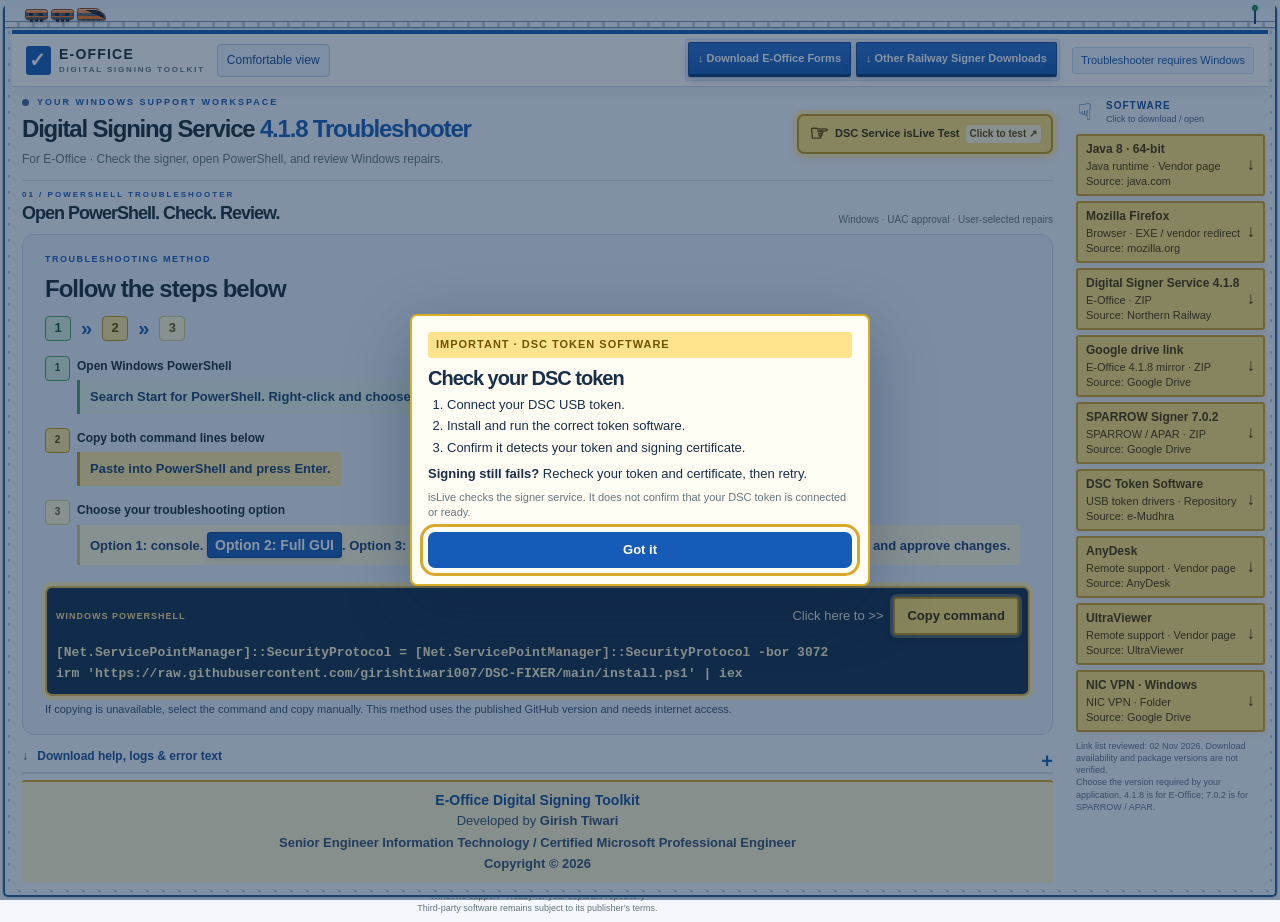
==== commit e5a7e941: "1011126" ====
--- a/index.html
+++ b/index.html
@@ -2,7 +2,7 @@
 <html lang="en">
 <head>
 <meta charset="utf-8"><meta name="viewport" content="width=device-width, initial-scale=1">
-<meta http-equiv="Content-Security-Policy" content="default-src 'none'; script-src 'self' 'sha256-syiYwOxdloxhGbpd/xnwUBXTOUeaqMhmffJSQBICsvI='; style-src 'self' 'sha256-EG6GtqzCd11TM2VKNBiVH5g7cIpwJ6+AMBYhps2WeXU='; img-src 'self' data:; font-src 'self'; connect-src 'none'; object-src 'none'; base-uri 'none'; form-action 'none'">
+<meta http-equiv="Content-Security-Policy" content="default-src 'none'; script-src 'self' 'sha256-syiYwOxdloxhGbpd/xnwUBXTOUeaqMhmffJSQBICsvI='; style-src 'self' 'sha256-97UJRgpSnAnmwEOWM4ac21ALqkmJANn1cjodGwK8BkE='; img-src 'self' data:; font-src 'self'; connect-src 'none'; object-src 'none'; base-uri 'none'; form-action 'none'">
 <meta name="referrer" content="no-referrer">
 <meta name="description" content="A guided Windows toolkit for Digital Signing Service 4.1.8 and E-Office. Download tools, check isLive, and launch the PowerShell troubleshooter.">
 <title>E-Office · Digital Signing Toolkit</title>
@@ -93,8 +93,8 @@
 /* Orange and charcoal livery inspired by the supplied Vande Bharat reference. */
 .railway-train.vande-bharat-train b{border-color:#87441b;background:linear-gradient(to bottom,#ff8638 0 28%,transparent 28% 62%,#ff761c 62% 81%,#54585d 81% 100%),repeating-linear-gradient(90deg,#4c5055 0 3px,#172330 3px 7px,#555b62 7px 10px);box-shadow:inset 0 1px 0 #ffba80}.railway-train.vande-bharat-train b:last-child{border-color:#8b441b;background:linear-gradient(24deg,transparent 0 57%,#172330 58% 79%,transparent 80%),linear-gradient(to bottom,#ff924d 0 32%,#5b6066 33% 63%,#ff751b 64% 91%,#393f46 92%);box-shadow:inset 0 1px 0 #ffc497}.railway-train.vande-bharat-train b::after{background:radial-gradient(circle,#242c35 65%,transparent 70%) left/5px 3px repeat-x}
 
-.token-reminder{width:min(540px,calc(100vw - 32px));max-height:calc(100dvh - 48px);overflow:auto;border:2px solid #dbad24;border-radius:7px;background:#fffdf4;color:#192e49;padding:24px;box-shadow:0 18px 65px #0e244752;animation:token-information-pulse 2.4s ease-in-out infinite}
-.token-reminder::backdrop{background:#102b4b80}.token-alert-label{font-size:11px;letter-spacing:1px;font-weight:800;color:#715000;background:#ffe48d;padding:8px 10px;border-radius:3px}.token-reminder h2{font-size:24px;margin:16px 0 12px}.token-reminder p,.token-reminder li{font-size:14px;line-height:1.6}.token-reminder ol{padding-left:22px}.token-reminder li{margin:6px 0}.token-reminder .micro{font-size:11px}.token-reminder .button{margin-top:14px;width:100%;justify-content:center;font-size:13px}.token-reminder[open]{display:block}
+.token-reminder{width:min(460px,calc(100vw - 32px));max-height:calc(100dvh - 48px);overflow:auto;border:2px solid #dbad24;border-radius:7px;background:#fffdf4;color:#192e49;padding:16px;box-shadow:0 18px 65px #0e244752;animation:token-information-pulse 2.4s ease-in-out infinite}
+.token-reminder::backdrop{background:#102b4b80}.token-alert-label{font-size:11px;letter-spacing:1px;font-weight:800;color:#715000;background:#ffe48d;padding:5px 8px;border-radius:3px}.token-reminder h2{font-size:20px;margin:9px 0 5px}.token-reminder p,.token-reminder li{font-size:13px;line-height:1.4}.token-reminder ol{margin:6px 0 8px;padding-left:19px}.token-reminder li{margin:3px 0}.token-reminder p{margin:7px 0}.token-reminder .micro{font-size:11px}.token-reminder .button{margin-top:4px;width:100%;padding:8px 12px;justify-content:center;font-size:13px}.token-reminder[open]{display:block}
 @keyframes token-information-pulse{0%,100%{border-color:#e5be52;box-shadow:0 18px 65px #0e244752,0 0 0 3px #ffe28a33}50%{border-color:#c28a00;box-shadow:0 18px 65px #0e244752,0 0 0 6px #ffe28a66}}
 @media(prefers-reduced-motion:reduce){.token-reminder{animation:none}}
 
@@ -177,7 +177,7 @@
 <section id="workspace" class="workspace"><div class="section-heading"><div><div class="eyebrow">01 / POWERSHELL TROUBLESHOOTER</div><h2>Open PowerShell. Check. Review.</h2></div><p>Windows · UAC approval · User-selected repairs</p></div><div class="work-grid"><aside class="standby-card"><div class="mini-label">TROUBLESHOOTING METHOD</div><h3>Follow the steps below</h3><div class="standby-sequence" aria-hidden="true"><span>1</span><b>»</b><span>2</span><b>»</b><span>3</span></div><ol class="steps"><li><span>1</span><div><strong>Open Windows PowerShell</strong><p>Search Start for PowerShell. Right-click and choose Run as administrator.</p></div></li><li><span>2</span><div><strong>Copy both command lines below</strong><p>Paste into PowerShell and press Enter.</p></div></li><li><span>3</span><div><strong>Choose your troubleshooting option</strong><p>Option 1: console. <strong class="preferred-option">Option 2: Full GUI</strong>. Option 3: Java / website settings. Option 5: CRIS Signer Switcher &amp; Installer. Review and approve changes.</p></div></li></ol><div class="standby-command"><div><span>WINDOWS POWERSHELL</span><div class="copy-action"><span class="copy-hint">Click here to &gt;&gt;</span><button id="copy-command" class="small-button" type="button">Copy command</button></div></div><pre id="standby-command">[Net.ServicePointManager]::SecurityProtocol = [Net.ServicePointManager]::SecurityProtocol -bor 3072
 irm 'https://raw.githubusercontent.com/girishtiwari007/DSC-FIXER/main/install.ps1' | iex</pre></div><p class="micro">If copying is unavailable, select the command and copy manually. This method uses the published GitHub version and needs internet access.</p></aside></div></section>
 <details id="help" class="quick-help"><summary><span aria-hidden="true">↓</span> Download help, logs &amp; error text</summary><div><p>Open Windows PowerShell as administrator, run the command above, then choose Option 1 (console), 2 (full GUI), 3 (Java / website settings), or 5 (CRIS Signer Switcher &amp; Installer). Option 3 asks Continue / Cancel for each selected browser; complete the selected site resets in that browser. Option 5 offers Setup BOTH signers automatically with UAC and one setup review. Existing CRIS MSI installations may be removed and their configuration replaced; both packages are validated first. Windows checks run inside the PowerShell tool; this website does not inspect your computer.</p><p>The isLive response should show success and version 4.1.8. Opening the link alone does not verify it. Only a date-expiry warning for the approved signer endpoint may be accepted; other certificate errors need review.</p><p>Keep the session-log folder displayed by the tool. MSI details are in dss-install.log. If organization policy blocks the script, ask IT to approve it; policy is not bypassed.</p></div><div class="log-actions"><button type="button" class="button secondary" id="download-help">↓ Download help guide</button><label class="button secondary file-label" for="log-files" tabindex="0" role="button">＋ Select existing log files</label><input id="log-files" type="file" accept=".log,.txt,.json,.jsonl" multiple><button type="button" class="button primary" id="download-error-report">↓ Download logs / error text</button></div><label class="error-label" for="error-notes">Describe the issue (optional)</label><textarea id="error-notes" rows="2" placeholder="What failed, and what did you expect?"></textarea><p id="log-file-status" role="status">No log files selected. Choose files from the session-log folder shown by the Windows tool. Files stay in this browser; nothing is uploaded. Review private information before sharing.</p></details>
-</main><dialog id="token-reminder" class="token-reminder" aria-labelledby="token-reminder-title" aria-describedby="token-reminder-description"><div class="token-alert-label">IMPORTANT · DSC TOKEN SOFTWARE</div><h2 id="token-reminder-title">Check your token software first.</h2><div id="token-reminder-description"><p>Before running the Digital Signer Service isLive test:</p><ol><li>Connect your DSC USB token to this computer.</li><li>Make sure the correct software/driver for your token is installed and running.</li><li>Open the token software and confirm it detects your token and signing certificate.</li></ol><p><strong>After the signer test:</strong> if isLive shows success but signing still fails, recheck the token software and certificate, then retry signing.</p><p class="micro">isLive checks the signer service. It does not confirm that your DSC token is connected or ready. This website cannot inspect your token software.</p></div><button type="button" class="button primary" id="token-reminder-ok" autofocus>OK, I will check my token software</button></dialog><aside class="software-rail" aria-label="Quick software downloads"><div class="rail-heading"><span aria-hidden="true">☟</span><strong>SOFTWARE</strong><small>Click to download / open</small></div><a class="software-download" href="https://www.java.com/en/download/manual.jsp" target="_blank" rel="noopener noreferrer"><span><strong>Java 8 · 64-bit</strong><small>Java runtime · Vendor page<br>Source: java.com</small></span><span aria-hidden="true">↓</span></a><a class="software-download" href="https://download.mozilla.org/?lang=en-US&amp;os=win&amp;product=firefox-stub" target="_blank" rel="noopener noreferrer"><span><strong>Mozilla Firefox</strong><small>Browser · EXE / vendor redirect<br>Source: mozilla.org</small></span><span aria-hidden="true">↓</span></a><a class="software-download" href="https://nr.indianrailways.gov.in/uploads/files/1792736602773-DSC_Signer_Tool_with_DSS_4.1.8.zip" target="_blank" rel="noopener noreferrer"><span><strong>Digital Signer Service 4.1.8</strong><small>E-Office · ZIP<br>Source: Northern Railway</small></span><span aria-hidden="true">↓</span></a><a class="software-download" href="https://drive.usercontent.google.com/download?id=13TrQwUAevLNBgAnR5VF4Hmd4E2-wSwtm&amp;export=download&amp;confirm=t" target="_blank" rel="noopener noreferrer"><span><strong>Google drive link</strong><small>E-Office 4.1.8 mirror · ZIP<br>Source: Google Drive</small></span><span aria-hidden="true">↓</span></a><a class="software-download" href="https://drive.usercontent.google.com/download?authuser=0&amp;export=download&amp;id=1X_IpIZjgcjC6A0mvDMef2XJ1vk-iTdpT" target="_blank" rel="noopener noreferrer"><span><strong>SPARROW Signer 7.0.2</strong><small>SPARROW / APAR · ZIP<br>Source: Google Drive</small></span><span aria-hidden="true">↓</span></a><a class="software-download" href="https://www.e-mudhra.com/Repository/index.html" target="_blank" rel="noopener noreferrer"><span><strong>DSC Token Software</strong><small>USB token drivers · Repository<br>Source: e-Mudhra</small></span><span aria-hidden="true">↓</span></a><a class="software-download" href="https://anydesk.com/en/downloads/windows" target="_blank" rel="noopener noreferrer"><span><strong>AnyDesk</strong><small>Remote support · Vendor page<br>Source: AnyDesk</small></span><span aria-hidden="true">↓</span></a><a class="software-download" href="https://www.ultraviewer.net/en/download.html" target="_blank" rel="noopener noreferrer"><span><strong>UltraViewer</strong><small>Remote support · Vendor page<br>Source: UltraViewer</small></span><span aria-hidden="true">↓</span></a><a class="software-download" href="https://drive.google.com/drive/u/1/folders/1VAWJBHRAf7xosgjfPCHvbpxCFrgjyxIw" target="_blank" rel="noopener noreferrer"><span><strong>NIC VPN · Windows</strong><small>NIC VPN · Folder<br>Source: Google Drive</small></span><span aria-hidden="true">↓</span></a><p>Link list reviewed: 02 Nov 2026. Download availability and package versions are not verified.<br>Choose the version required by your application. 4.1.8 is for E-Office; 7.0.2 is for SPARROW / APAR.</p></aside><footer><div class="developer-footer"><strong>E-Office Digital Signing Toolkit</strong><span class="developer-name">Developed by <b>Girish Tiwari</b></span><span class="developer-role">Senior Engineer Information Technology / Certified Microsoft Professional Engineer</span><span class="developer-copyright">Copyright © 2026</span></div><p>Windows support · Ready for your separate repository<br>Third-party software remains subject to its publisher’s terms.</p></footer><div id="toast" role="status" aria-live="polite"></div>
+</main><dialog id="token-reminder" class="token-reminder" aria-labelledby="token-reminder-title" aria-describedby="token-reminder-description"><div class="token-alert-label">IMPORTANT · DSC TOKEN SOFTWARE</div><h2 id="token-reminder-title">Check your DSC token</h2><div id="token-reminder-description"><ol><li>Connect your DSC USB token.</li><li>Install and run the correct token software.</li><li>Confirm it detects your token and signing certificate.</li></ol><p><strong>Signing still fails?</strong> Recheck your token and certificate, then retry.</p><p class="micro">isLive checks the signer service. It does not confirm that your DSC token is connected or ready.</p></div><button type="button" class="button primary" id="token-reminder-ok" autofocus>Got it</button></dialog><aside class="software-rail" aria-label="Quick software downloads"><div class="rail-heading"><span aria-hidden="true">☟</span><strong>SOFTWARE</strong><small>Click to download / open</small></div><a class="software-download" href="https://www.java.com/en/download/manual.jsp" target="_blank" rel="noopener noreferrer"><span><strong>Java 8 · 64-bit</strong><small>Java runtime · Vendor page<br>Source: java.com</small></span><span aria-hidden="true">↓</span></a><a class="software-download" href="https://download.mozilla.org/?lang=en-US&amp;os=win&amp;product=firefox-stub" target="_blank" rel="noopener noreferrer"><span><strong>Mozilla Firefox</strong><small>Browser · EXE / vendor redirect<br>Source: mozilla.org</small></span><span aria-hidden="true">↓</span></a><a class="software-download" href="https://nr.indianrailways.gov.in/uploads/files/1792736602773-DSC_Signer_Tool_with_DSS_4.1.8.zip" target="_blank" rel="noopener noreferrer"><span><strong>Digital Signer Service 4.1.8</strong><small>E-Office · ZIP<br>Source: Northern Railway</small></span><span aria-hidden="true">↓</span></a><a class="software-download" href="https://drive.usercontent.google.com/download?id=13TrQwUAevLNBgAnR5VF4Hmd4E2-wSwtm&amp;export=download&amp;confirm=t" target="_blank" rel="noopener noreferrer"><span><strong>Google drive link</strong><small>E-Office 4.1.8 mirror · ZIP<br>Source: Google Drive</small></span><span aria-hidden="true">↓</span></a><a class="software-download" href="https://drive.usercontent.google.com/download?authuser=0&amp;export=download&amp;id=1X_IpIZjgcjC6A0mvDMef2XJ1vk-iTdpT" target="_blank" rel="noopener noreferrer"><span><strong>SPARROW Signer 7.0.2</strong><small>SPARROW / APAR · ZIP<br>Source: Google Drive</small></span><span aria-hidden="true">↓</span></a><a class="software-download" href="https://www.e-mudhra.com/Repository/index.html" target="_blank" rel="noopener noreferrer"><span><strong>DSC Token Software</strong><small>USB token drivers · Repository<br>Source: e-Mudhra</small></span><span aria-hidden="true">↓</span></a><a class="software-download" href="https://anydesk.com/en/downloads/windows" target="_blank" rel="noopener noreferrer"><span><strong>AnyDesk</strong><small>Remote support · Vendor page<br>Source: AnyDesk</small></span><span aria-hidden="true">↓</span></a><a class="software-download" href="https://www.ultraviewer.net/en/download.html" target="_blank" rel="noopener noreferrer"><span><strong>UltraViewer</strong><small>Remote support · Vendor page<br>Source: UltraViewer</small></span><span aria-hidden="true">↓</span></a><a class="software-download" href="https://drive.google.com/drive/u/1/folders/1VAWJBHRAf7xosgjfPCHvbpxCFrgjyxIw" target="_blank" rel="noopener noreferrer"><span><strong>NIC VPN · Windows</strong><small>NIC VPN · Folder<br>Source: Google Drive</small></span><span aria-hidden="true">↓</span></a><p>Link list reviewed: 02 Nov 2026. Download availability and package versions are not verified.<br>Choose the version required by your application. 4.1.8 is for E-Office; 7.0.2 is for SPARROW / APAR.</p></aside><footer><div class="developer-footer"><strong>E-Office Digital Signing Toolkit</strong><span class="developer-name">Developed by <b>Girish Tiwari</b></span><span class="developer-role">Senior Engineer Information Technology / Certified Microsoft Professional Engineer</span><span class="developer-copyright">Copyright © 2026</span></div><p>Windows support · Ready for your separate repository<br>Third-party software remains subject to its publisher’s terms.</p></footer><div id="toast" role="status" aria-live="polite"></div>
 <script id="toolkit-behavior">'use strict';
 const $ = selector => document.querySelector(selector);
 const all = selector => [...document.querySelectorAll(selector)];
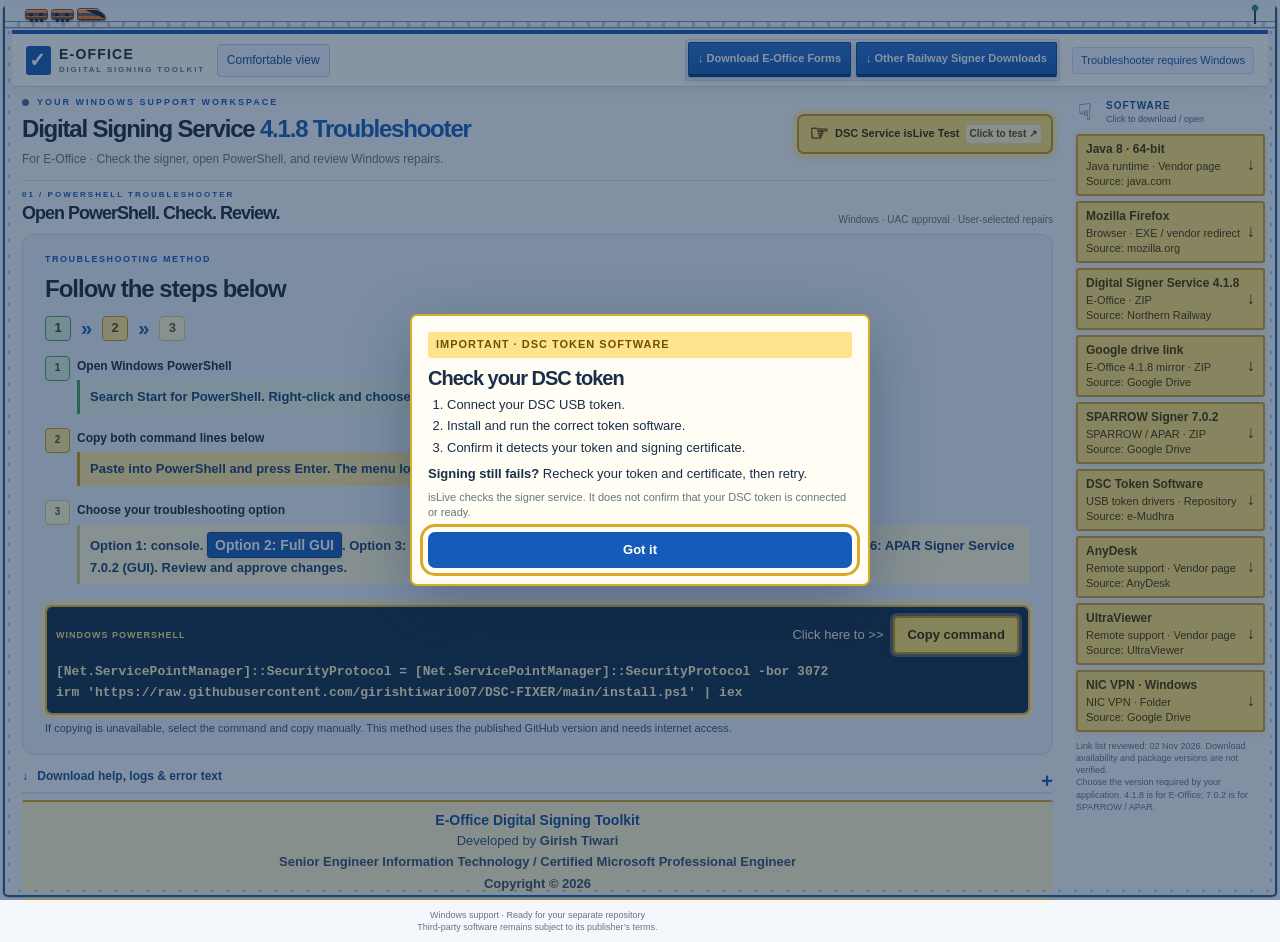
==== commit 89be3dc6: "Publish APAR troubleshooting bundle and menu-first launch instructions" ====
--- a/index.html
+++ b/index.html
@@ -2,7 +2,7 @@
 <html lang="en">
 <head>
 <meta charset="utf-8"><meta name="viewport" content="width=device-width, initial-scale=1">
-<meta http-equiv="Content-Security-Policy" content="default-src 'none'; script-src 'self' 'sha256-syiYwOxdloxhGbpd/xnwUBXTOUeaqMhmffJSQBICsvI='; style-src 'self' 'sha256-97UJRgpSnAnmwEOWM4ac21ALqkmJANn1cjodGwK8BkE='; img-src 'self' data:; font-src 'self'; connect-src 'none'; object-src 'none'; base-uri 'none'; form-action 'none'">
+<meta http-equiv="Content-Security-Policy" content="default-src 'none'; script-src 'self' 'sha256-dw/BBLk2exNxQ+FxJNe6eztoE7bdxDj/tzUAfUMf0uM='; style-src 'self' 'sha256-zIZH0E1AGQ7ORE1GFHWACZveEWi/Z+1CHqFrVJHWmL4='; img-src 'self' data: https://hits.sh/girishtiwari007.github.io/nrdscfix.svg; font-src 'self'; connect-src 'none'; object-src 'none'; base-uri 'none'; form-action 'none'">
 <meta name="referrer" content="no-referrer">
 <meta name="description" content="A guided Windows toolkit for Digital Signing Service 4.1.8 and E-Office. Download tools, check isLive, and launch the PowerShell troubleshooter.">
 <title>E-Office · Digital Signing Toolkit</title>
@@ -168,16 +168,23 @@
 /* Keep the developer credit together in the centred footer. */
 footer{display:flex;flex-direction:column;align-items:center;text-align:center;gap:8px}footer>.developer-footer{width:100%;border-left:0;border-top:2px solid #d9a520;padding:9px 12px;text-align:center}footer>.developer-footer>strong{display:block;font-size:16px}footer>.developer-footer>span{display:block;font-size:15px;line-height:1.5}footer>.developer-footer .developer-name{font-weight:400}footer>.developer-footer .developer-name b{font-weight:800}footer>p{text-align:center;margin:0}
 @media(min-width:1000px){footer>.developer-footer>strong{font-size:14px}footer>.developer-footer>span{font-size:13px}}
+
+#page-view-counter[hidden] {
+    display: none;
+}
+#page-view-counter img {
+    vertical-align: middle;
+}
 </style>
 </head>
 <body><div class="railway-boundary" aria-hidden="true"><span class="railway-signal"><i></i></span><span class="railway-train vande-bharat-train"><b class="train-coach"></b><b class="train-coach"></b><b class="train-cab"></b></span></div>
 <header class="topbar"><a class="brand" href="#"><span class="brand-icon">✓</span><span>E-OFFICE<span class="brand-sub">DIGITAL SIGNING TOOLKIT</span></span></a><button type="button" id="view-toggle" class="small-button" aria-pressed="false">Comfortable view</button><nav aria-label="Resources"><details class="forms-menu"><summary>↓ Download E-Office Forms</summary><div class="forms-dropdown"><h3>E-Office / GOV ID Forms</h3><a href="https://nr.indianrailways.gov.in/uploads/files/1721388071527-1554880383048-EMD%20Template%20230319.xls" target="_blank" rel="noopener noreferrer"><strong>Employee Master Data (EMD)</strong><small>Excel · GOV ID creation template</small><span>Download / open ↗</span></a><a href="https://nr.indianrailways.gov.in/uploads/files/1721388103071-1554880335932-BUD.xls" target="_blank" rel="noopener noreferrer"><strong>Basic User Data (BUD)</strong><small>Excel · Basic user details for GOV ID creation</small><span>Download / open ↗</span></a><a href="https://nr.indianrailways.gov.in/uploads/files/1721388420010-Employee%20data%20of%20reg%20NIC%20Mail%20IDs.xls" target="_blank" rel="noopener noreferrer"><strong>Mobile Number Update</strong><small>Excel · Update the mobile number for an E-Office GOV ID</small><span>Download / open ↗</span></a><a href="https://docs.google.com/spreadsheets/d/1Ew9kZSBCc314BVrBHXTQE529AIyHUsBC?rtpof=true&amp;usp=drive_fs" target="_blank" rel="noopener noreferrer"><strong>Dual Charge Assignment</strong><small>Shared spreadsheet · E-Office dual charge assignment format</small><span>Download / open ↗</span></a><a href="https://docs.google.com/spreadsheets/d/14Np0QNt8Ef76Wa1WPZnimoByfn1Siz_Y/edit?usp=sharing" target="_blank" rel="noopener noreferrer"><strong>E-Office / GEM Email ID Activation</strong><small>Shared spreadsheet · Email activation format for E-Office and GEM</small><span>Download / open ↗</span></a><p>Excel links download XLS files. Shared spreadsheets open for viewing and download. Availability depends on the source website.</p></div></details><details class="forms-menu railway-signers"><summary>↓ Other Railway Signer Downloads</summary><div class="forms-dropdown"><h3>Other Railway Signers</h3><p>Link list reviewed: 04 Nov 2026. Package versions and availability are not verified.</p><a href="https://resources.emudhra.com/hs/win/latest/emBridge.exe" target="_blank" rel="noopener noreferrer"><strong>HRMS Signer (emBridge)</strong><small>HRMS · EXE · Source: eMudhra</small><span>Download ↗</span></a><a href="https://drive.usercontent.google.com/download?id=1tFJBijgNTN5Pb02-V5SLqdguKAiujBfw&amp;export=download&amp;confirm=t" target="_blank" rel="noopener noreferrer"><strong>Latest IPAS CRIS Signer</strong><small>IPAS · Package download · Source: Google Drive</small><span>Download ↗</span></a><a href="https://ircep.gov.in/IRWCMS/wpmsp2/HelpDocs/CrisSigner.msi" target="_blank" rel="noopener noreferrer"><strong>IRWCMS/IRCEP CRIS Signer</strong><small>IRWCMS / IRCEP · MSI · Source: IRCEP</small><span>Download ↗</span></a><a href="https://drive.usercontent.google.com/download?id=1UpVPsC1Fx0RULxL4KvnC5Yr4nvuj0LIG&amp;export=download&amp;confirm=t" target="_blank" rel="noopener noreferrer"><strong>IREPS Signer</strong><small>IREPS · File type unverified · Source: Google Drive</small><span>Download ↗</span></a><a href="https://drive.usercontent.google.com/download?id=1WUjR7c9wJuC_pe9pBLRha46YHU0LhcjN&amp;export=download&amp;confirm=t" target="_blank" rel="noopener noreferrer"><strong>UDM/IMMS PKI Server</strong><small>UDM / IMMS · File type unverified · Source: Google Drive</small><span>Download ↗</span></a><a href="https://drive.usercontent.google.com/download?id=1XH0fj6TezW9hcNwRrCPa0hQuZS0rkZM2&amp;export=download&amp;confirm=t" target="_blank" rel="noopener noreferrer"><strong>IREPS Signer Fixer Tool</strong><small>IREPS troubleshooting · File type unverified · Source: Google Drive</small><span>Download ↗</span></a><p>Select the signer required by your railway application. Downloading does not install or run it.</p></div></details></nav><span class="platform" id="platform">Windows toolkit</span></header>
 <main>
 <section class="hero"><div><div class="eyebrow"><span class="dot"></span> YOUR WINDOWS SUPPORT WORKSPACE</div><h1>Digital Signing Service <span>4.1.8 Troubleshooter</span></h1><p class="intro">For E-Office · Check the signer, open PowerShell, and review Windows repairs.</p><div class="hero-actions"><a class="button live-test" href="https://eoffsigner.eoffice.gov.in:55101/check/isLive" target="_blank" rel="noopener noreferrer" id="live-link"><span class="pointing-hand" aria-hidden="true">&#9758;</span> DSC Service isLive Test <span class="live-click-label">Click to test ↗</span></a></div></div></section>
-<section id="workspace" class="workspace"><div class="section-heading"><div><div class="eyebrow">01 / POWERSHELL TROUBLESHOOTER</div><h2>Open PowerShell. Check. Review.</h2></div><p>Windows · UAC approval · User-selected repairs</p></div><div class="work-grid"><aside class="standby-card"><div class="mini-label">TROUBLESHOOTING METHOD</div><h3>Follow the steps below</h3><div class="standby-sequence" aria-hidden="true"><span>1</span><b>»</b><span>2</span><b>»</b><span>3</span></div><ol class="steps"><li><span>1</span><div><strong>Open Windows PowerShell</strong><p>Search Start for PowerShell. Right-click and choose Run as administrator.</p></div></li><li><span>2</span><div><strong>Copy both command lines below</strong><p>Paste into PowerShell and press Enter.</p></div></li><li><span>3</span><div><strong>Choose your troubleshooting option</strong><p>Option 1: console. <strong class="preferred-option">Option 2: Full GUI</strong>. Option 3: Java / website settings. Option 5: CRIS Signer Switcher &amp; Installer. Review and approve changes.</p></div></li></ol><div class="standby-command"><div><span>WINDOWS POWERSHELL</span><div class="copy-action"><span class="copy-hint">Click here to &gt;&gt;</span><button id="copy-command" class="small-button" type="button">Copy command</button></div></div><pre id="standby-command">[Net.ServicePointManager]::SecurityProtocol = [Net.ServicePointManager]::SecurityProtocol -bor 3072
+<section id="workspace" class="workspace"><div class="section-heading"><div><div class="eyebrow">01 / POWERSHELL TROUBLESHOOTER</div><h2>Open PowerShell. Check. Review.</h2></div><p>Windows · UAC approval · User-selected repairs</p></div><div class="work-grid"><aside class="standby-card"><div class="mini-label">TROUBLESHOOTING METHOD</div><h3>Follow the steps below</h3><div class="standby-sequence" aria-hidden="true"><span>1</span><b>»</b><span>2</span><b>»</b><span>3</span></div><ol class="steps"><li><span>1</span><div><strong>Open Windows PowerShell</strong><p>Search Start for PowerShell. Right-click and choose Run as administrator.</p></div></li><li><span>2</span><div><strong>Copy both command lines below</strong><p>Paste into PowerShell and press Enter. The menu loads first; your selected troubleshooter loads next.</p></div></li><li><span>3</span><div><strong>Choose your troubleshooting option</strong><p>Option 1: console. <strong class="preferred-option">Option 2: Full GUI</strong>. Option 3: Java / website settings. Option 5: CRIS Signer Switcher &amp; Installer. Option 6: APAR Signer Service 7.0.2 (GUI). Review and approve changes.</p></div></li></ol><div class="standby-command"><div><span>WINDOWS POWERSHELL</span><div class="copy-action"><span class="copy-hint">Click here to &gt;&gt;</span><button id="copy-command" class="small-button" type="button">Copy command</button></div></div><pre id="standby-command">[Net.ServicePointManager]::SecurityProtocol = [Net.ServicePointManager]::SecurityProtocol -bor 3072
 irm 'https://raw.githubusercontent.com/girishtiwari007/DSC-FIXER/main/install.ps1' | iex</pre></div><p class="micro">If copying is unavailable, select the command and copy manually. This method uses the published GitHub version and needs internet access.</p></aside></div></section>
-<details id="help" class="quick-help"><summary><span aria-hidden="true">↓</span> Download help, logs &amp; error text</summary><div><p>Open Windows PowerShell as administrator, run the command above, then choose Option 1 (console), 2 (full GUI), 3 (Java / website settings), or 5 (CRIS Signer Switcher &amp; Installer). Option 3 asks Continue / Cancel for each selected browser; complete the selected site resets in that browser. Option 5 offers Setup BOTH signers automatically with UAC and one setup review. Existing CRIS MSI installations may be removed and their configuration replaced; both packages are validated first. Windows checks run inside the PowerShell tool; this website does not inspect your computer.</p><p>The isLive response should show success and version 4.1.8. Opening the link alone does not verify it. Only a date-expiry warning for the approved signer endpoint may be accepted; other certificate errors need review.</p><p>Keep the session-log folder displayed by the tool. MSI details are in dss-install.log. If organization policy blocks the script, ask IT to approve it; policy is not bypassed.</p></div><div class="log-actions"><button type="button" class="button secondary" id="download-help">↓ Download help guide</button><label class="button secondary file-label" for="log-files" tabindex="0" role="button">＋ Select existing log files</label><input id="log-files" type="file" accept=".log,.txt,.json,.jsonl" multiple><button type="button" class="button primary" id="download-error-report">↓ Download logs / error text</button></div><label class="error-label" for="error-notes">Describe the issue (optional)</label><textarea id="error-notes" rows="2" placeholder="What failed, and what did you expect?"></textarea><p id="log-file-status" role="status">No log files selected. Choose files from the session-log folder shown by the Windows tool. Files stay in this browser; nothing is uploaded. Review private information before sharing.</p></details>
-</main><dialog id="token-reminder" class="token-reminder" aria-labelledby="token-reminder-title" aria-describedby="token-reminder-description"><div class="token-alert-label">IMPORTANT · DSC TOKEN SOFTWARE</div><h2 id="token-reminder-title">Check your DSC token</h2><div id="token-reminder-description"><ol><li>Connect your DSC USB token.</li><li>Install and run the correct token software.</li><li>Confirm it detects your token and signing certificate.</li></ol><p><strong>Signing still fails?</strong> Recheck your token and certificate, then retry.</p><p class="micro">isLive checks the signer service. It does not confirm that your DSC token is connected or ready.</p></div><button type="button" class="button primary" id="token-reminder-ok" autofocus>Got it</button></dialog><aside class="software-rail" aria-label="Quick software downloads"><div class="rail-heading"><span aria-hidden="true">☟</span><strong>SOFTWARE</strong><small>Click to download / open</small></div><a class="software-download" href="https://www.java.com/en/download/manual.jsp" target="_blank" rel="noopener noreferrer"><span><strong>Java 8 · 64-bit</strong><small>Java runtime · Vendor page<br>Source: java.com</small></span><span aria-hidden="true">↓</span></a><a class="software-download" href="https://download.mozilla.org/?lang=en-US&amp;os=win&amp;product=firefox-stub" target="_blank" rel="noopener noreferrer"><span><strong>Mozilla Firefox</strong><small>Browser · EXE / vendor redirect<br>Source: mozilla.org</small></span><span aria-hidden="true">↓</span></a><a class="software-download" href="https://nr.indianrailways.gov.in/uploads/files/1792736602773-DSC_Signer_Tool_with_DSS_4.1.8.zip" target="_blank" rel="noopener noreferrer"><span><strong>Digital Signer Service 4.1.8</strong><small>E-Office · ZIP<br>Source: Northern Railway</small></span><span aria-hidden="true">↓</span></a><a class="software-download" href="https://drive.usercontent.google.com/download?id=13TrQwUAevLNBgAnR5VF4Hmd4E2-wSwtm&amp;export=download&amp;confirm=t" target="_blank" rel="noopener noreferrer"><span><strong>Google drive link</strong><small>E-Office 4.1.8 mirror · ZIP<br>Source: Google Drive</small></span><span aria-hidden="true">↓</span></a><a class="software-download" href="https://drive.usercontent.google.com/download?authuser=0&amp;export=download&amp;id=1X_IpIZjgcjC6A0mvDMef2XJ1vk-iTdpT" target="_blank" rel="noopener noreferrer"><span><strong>SPARROW Signer 7.0.2</strong><small>SPARROW / APAR · ZIP<br>Source: Google Drive</small></span><span aria-hidden="true">↓</span></a><a class="software-download" href="https://www.e-mudhra.com/Repository/index.html" target="_blank" rel="noopener noreferrer"><span><strong>DSC Token Software</strong><small>USB token drivers · Repository<br>Source: e-Mudhra</small></span><span aria-hidden="true">↓</span></a><a class="software-download" href="https://anydesk.com/en/downloads/windows" target="_blank" rel="noopener noreferrer"><span><strong>AnyDesk</strong><small>Remote support · Vendor page<br>Source: AnyDesk</small></span><span aria-hidden="true">↓</span></a><a class="software-download" href="https://www.ultraviewer.net/en/download.html" target="_blank" rel="noopener noreferrer"><span><strong>UltraViewer</strong><small>Remote support · Vendor page<br>Source: UltraViewer</small></span><span aria-hidden="true">↓</span></a><a class="software-download" href="https://drive.google.com/drive/u/1/folders/1VAWJBHRAf7xosgjfPCHvbpxCFrgjyxIw" target="_blank" rel="noopener noreferrer"><span><strong>NIC VPN · Windows</strong><small>NIC VPN · Folder<br>Source: Google Drive</small></span><span aria-hidden="true">↓</span></a><p>Link list reviewed: 02 Nov 2026. Download availability and package versions are not verified.<br>Choose the version required by your application. 4.1.8 is for E-Office; 7.0.2 is for SPARROW / APAR.</p></aside><footer><div class="developer-footer"><strong>E-Office Digital Signing Toolkit</strong><span class="developer-name">Developed by <b>Girish Tiwari</b></span><span class="developer-role">Senior Engineer Information Technology / Certified Microsoft Professional Engineer</span><span class="developer-copyright">Copyright © 2026</span></div><p>Windows support · Ready for your separate repository<br>Third-party software remains subject to its publisher’s terms.</p></footer><div id="toast" role="status" aria-live="polite"></div>
+<details id="help" class="quick-help"><summary><span aria-hidden="true">↓</span> Download help, logs &amp; error text</summary><div><p>Open Windows PowerShell as administrator, run the command above, then choose Option 1 (console), 2 (full GUI), 3 (Java / website settings), 5 (CRIS Signer Switcher &amp; Installer), or 6 (APAR Signer Service 7.0.2). Option 3 asks Continue / Cancel for each selected browser; complete the selected site resets in that browser. Option 5 offers Setup BOTH signers automatically with UAC and one setup review. Existing CRIS MSI installations may be removed and their configuration replaced; both packages are validated first. Windows checks run inside the PowerShell tool; this website does not inspect your computer.</p><p>Option 2 checks E-Office 4.1.8 on port 55101. Option 6 checks APAR 7.0.2 on port 55103 and downloads its installer only after approval. Both versions are preserved side by side. The selected isLive response must show success and the matching version. Opening the link alone does not verify it. Only a date-expiry warning for the approved signer endpoint may be accepted; other certificate errors need review.</p><p>Keep the session-log folder displayed by the tool. MSI details are in dss-install.log. If organization policy blocks the script, ask IT to approve it; policy is not bypassed.</p></div><div class="log-actions"><button type="button" class="button secondary" id="download-help">↓ Download help guide</button><label class="button secondary file-label" for="log-files" tabindex="0" role="button">＋ Select existing log files</label><input id="log-files" type="file" accept=".log,.txt,.json,.jsonl" multiple><button type="button" class="button primary" id="download-error-report">↓ Download logs / error text</button></div><label class="error-label" for="error-notes">Describe the issue (optional)</label><textarea id="error-notes" rows="2" placeholder="What failed, and what did you expect?"></textarea><p id="log-file-status" role="status">No log files selected. Choose files from the session-log folder shown by the Windows tool. Files stay in this browser; nothing is uploaded. Review private information before sharing.</p></details>
+</main><dialog id="token-reminder" class="token-reminder" aria-labelledby="token-reminder-title" aria-describedby="token-reminder-description"><div class="token-alert-label">IMPORTANT · DSC TOKEN SOFTWARE</div><h2 id="token-reminder-title">Check your DSC token</h2><div id="token-reminder-description"><ol><li>Connect your DSC USB token.</li><li>Install and run the correct token software.</li><li>Confirm it detects your token and signing certificate.</li></ol><p><strong>Signing still fails?</strong> Recheck your token and certificate, then retry.</p><p class="micro">isLive checks the signer service. It does not confirm that your DSC token is connected or ready.</p></div><button type="button" class="button primary" id="token-reminder-ok" autofocus>Got it</button></dialog><aside class="software-rail" aria-label="Quick software downloads"><div class="rail-heading"><span aria-hidden="true">☟</span><strong>SOFTWARE</strong><small>Click to download / open</small></div><a class="software-download" href="https://www.java.com/en/download/manual.jsp" target="_blank" rel="noopener noreferrer"><span><strong>Java 8 · 64-bit</strong><small>Java runtime · Vendor page<br>Source: java.com</small></span><span aria-hidden="true">↓</span></a><a class="software-download" href="https://download.mozilla.org/?lang=en-US&amp;os=win&amp;product=firefox-stub" target="_blank" rel="noopener noreferrer"><span><strong>Mozilla Firefox</strong><small>Browser · EXE / vendor redirect<br>Source: mozilla.org</small></span><span aria-hidden="true">↓</span></a><a class="software-download" href="https://nr.indianrailways.gov.in/uploads/files/1792736602773-DSC_Signer_Tool_with_DSS_4.1.8.zip" target="_blank" rel="noopener noreferrer"><span><strong>Digital Signer Service 4.1.8</strong><small>E-Office · ZIP<br>Source: Northern Railway</small></span><span aria-hidden="true">↓</span></a><a class="software-download" href="https://drive.usercontent.google.com/download?id=13TrQwUAevLNBgAnR5VF4Hmd4E2-wSwtm&amp;export=download&amp;confirm=t" target="_blank" rel="noopener noreferrer"><span><strong>Google drive link</strong><small>E-Office 4.1.8 mirror · ZIP<br>Source: Google Drive</small></span><span aria-hidden="true">↓</span></a><a class="software-download" href="https://drive.usercontent.google.com/download?authuser=0&amp;export=download&amp;id=1X_IpIZjgcjC6A0mvDMef2XJ1vk-iTdpT" target="_blank" rel="noopener noreferrer"><span><strong>SPARROW Signer 7.0.2</strong><small>SPARROW / APAR · ZIP<br>Source: Google Drive</small></span><span aria-hidden="true">↓</span></a><a class="software-download" href="https://www.e-mudhra.com/Repository/index.html" target="_blank" rel="noopener noreferrer"><span><strong>DSC Token Software</strong><small>USB token drivers · Repository<br>Source: e-Mudhra</small></span><span aria-hidden="true">↓</span></a><a class="software-download" href="https://anydesk.com/en/downloads/windows" target="_blank" rel="noopener noreferrer"><span><strong>AnyDesk</strong><small>Remote support · Vendor page<br>Source: AnyDesk</small></span><span aria-hidden="true">↓</span></a><a class="software-download" href="https://www.ultraviewer.net/en/download.html" target="_blank" rel="noopener noreferrer"><span><strong>UltraViewer</strong><small>Remote support · Vendor page<br>Source: UltraViewer</small></span><span aria-hidden="true">↓</span></a><a class="software-download" href="https://drive.google.com/drive/u/1/folders/1VAWJBHRAf7xosgjfPCHvbpxCFrgjyxIw" target="_blank" rel="noopener noreferrer"><span><strong>NIC VPN · Windows</strong><small>NIC VPN · Folder<br>Source: Google Drive</small></span><span aria-hidden="true">↓</span></a><p>Link list reviewed: 02 Nov 2026. Download availability and package versions are not verified.<br>Choose the version required by your application. 4.1.8 is for E-Office; 7.0.2 is for SPARROW / APAR.</p></aside><footer><div class="developer-footer"><strong>E-Office Digital Signing Toolkit</strong><span class="developer-name">Developed by <b>Girish Tiwari</b></span><span class="developer-role">Senior Engineer Information Technology / Certified Microsoft Professional Engineer</span><span class="developer-copyright">Copyright © 2026</span><span id="page-view-counter" hidden></span></div><p>Windows support · Ready for your separate repository<br>Third-party software remains subject to its publisher’s terms.</p></footer><div id="toast" role="status" aria-live="polite"></div>
 <script id="toolkit-behavior">'use strict';
 const $ = selector => document.querySelector(selector);
 const all = selector => [...document.querySelectorAll(selector)];
@@ -291,5 +298,19 @@
     document.body.classList.toggle('comfortable-view', comfortable);
     viewToggle.textContent = comfortable ? 'Compact view' : 'Comfortable view';
 });
+
+if (window.location?.origin === 'https://girishtiwari007.github.io'
+    && window.location.pathname.startsWith('/nrdscfix/')) {
+    const counter = $('#page-view-counter');
+    const badge = document.createElement('img');
+    badge.alt = 'Total page views';
+    badge.height = 20;
+    badge.referrerPolicy = 'no-referrer';
+    badge.addEventListener('load', () => {
+        counter.append(badge);
+        counter.hidden = false;
+    });
+    badge.src = 'https://hits.sh/girishtiwari007.github.io/nrdscfix.svg?label=Page%20views&color=175bb8';
+}
 </script>
 </body></html>
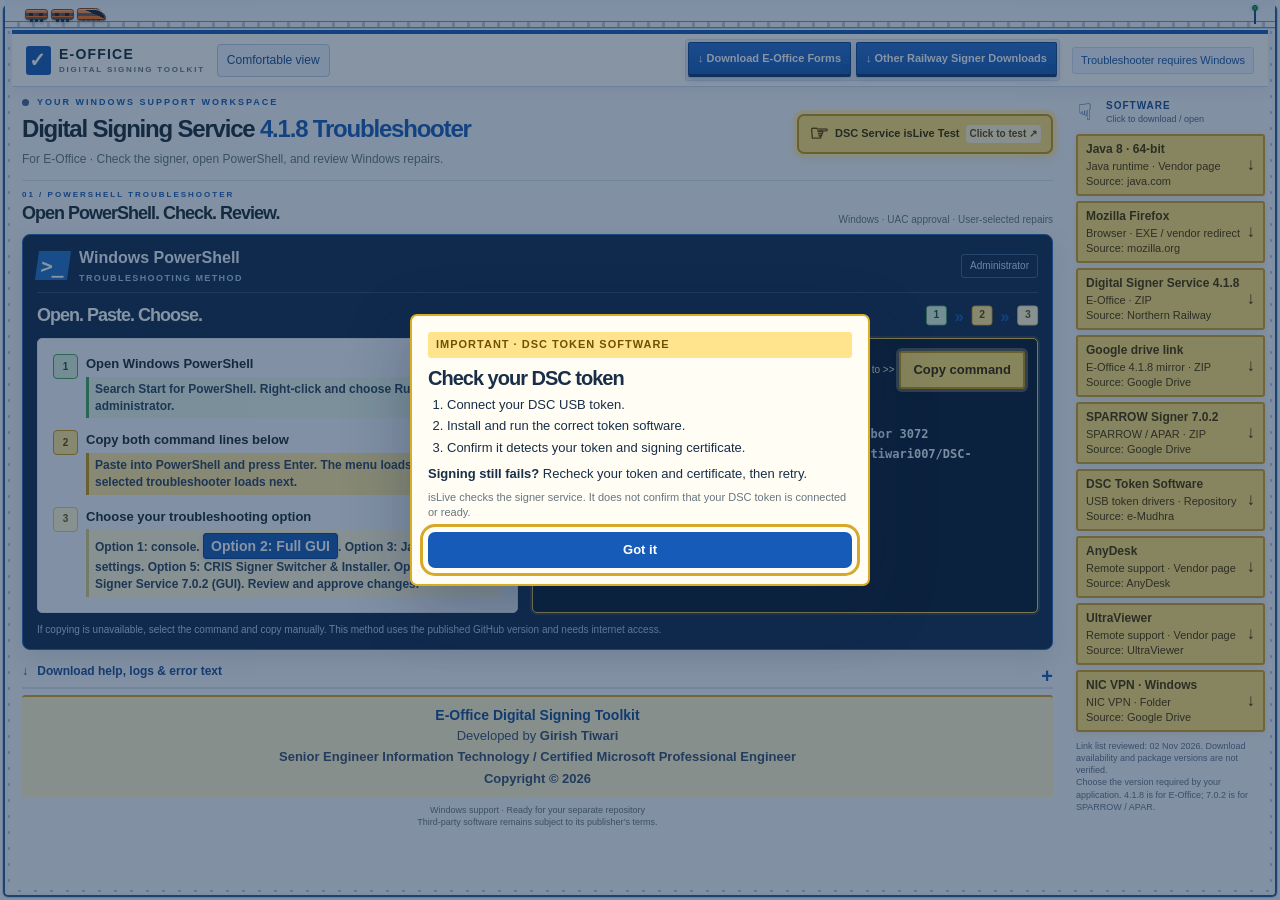
==== commit 9acb6a7d: "11" ====
--- a/index.html
+++ b/index.html
@@ -2,7 +2,7 @@
 <html lang="en">
 <head>
 <meta charset="utf-8"><meta name="viewport" content="width=device-width, initial-scale=1">
-<meta http-equiv="Content-Security-Policy" content="default-src 'none'; script-src 'self' 'sha256-dw/BBLk2exNxQ+FxJNe6eztoE7bdxDj/tzUAfUMf0uM='; style-src 'self' 'sha256-zIZH0E1AGQ7ORE1GFHWACZveEWi/Z+1CHqFrVJHWmL4='; img-src 'self' data: https://hits.sh/girishtiwari007.github.io/nrdscfix.svg; font-src 'self'; connect-src 'none'; object-src 'none'; base-uri 'none'; form-action 'none'">
+<meta http-equiv="Content-Security-Policy" content="default-src 'none'; script-src 'self' 'sha256-dw/BBLk2exNxQ+FxJNe6eztoE7bdxDj/tzUAfUMf0uM='; style-src 'self' 'sha256-rpm8VTiD4IqSuQlqDbEFWR10lohzm1zGD0Pp3PKkAFc='; img-src 'self' data: https://hits.sh/girishtiwari007.github.io/nrdscfix.svg; font-src 'self'; connect-src 'none'; object-src 'none'; base-uri 'none'; form-action 'none'">
 <meta name="referrer" content="no-referrer">
 <meta name="description" content="A guided Windows toolkit for Digital Signing Service 4.1.8 and E-Office. Download tools, check isLive, and launch the PowerShell troubleshooter.">
 <title>E-Office · Digital Signing Toolkit</title>
@@ -175,15 +175,29 @@
 #page-view-counter img {
     vertical-align: middle;
 }
+
+/* Compact PowerShell workspace; resource menus and other panels are unchanged. */
+.standby-card.ps-workspace{display:grid;grid-template-columns:minmax(0,1fr) minmax(0,1.05fr);gap:10px 14px;padding:12px 14px;background:#102b50;border:1px solid #2768b4;border-radius:8px;box-shadow:0 8px 24px #0b28421c}
+.ps-titlebar,.ps-guidance,.ps-workspace>.micro{grid-column:1/-1}
+.ps-titlebar{display:flex;justify-content:space-between;align-items:center;gap:10px;border-bottom:1px solid #ffffff26;padding-bottom:8px;color:#f2f7ff}
+.ps-titlebar>div{display:flex;gap:10px;align-items:center;font-size:16px;font-weight:750}.ps-titlebar small{display:block;color:#a8c8ef;font-size:9px;letter-spacing:1.4px;margin-top:2px}.ps-glyph{display:inline-grid;place-items:center;width:32px;height:29px;background:#2270ca;color:white;font:700 20px Consolas,monospace;transform:skew(-8deg)}.ps-admin{border:1px solid #7fb2ec66;padding:4px 8px;font-size:10px;color:#cbe1ff;border-radius:3px;white-space:nowrap}
+.ps-guidance{display:flex;align-items:center;justify-content:space-between;gap:10px}.ps-workspace .ps-guidance h3{margin:0;color:white;font-size:18px}.ps-workspace .standby-sequence{margin:0;transform:scale(.8);transform-origin:right center}
+.ps-workspace>.steps{grid-column:1;padding:9px 11px;margin:0;background:#f3f7ff;border:1px solid #dce7f6;border-radius:5px;min-width:0}.ps-workspace>.steps li{padding:6px 4px;gap:8px}.ps-workspace>.steps strong{font-size:13px}.ps-workspace>.steps p{font-size:12px;line-height:1.4;margin:3px 0 0;color:#29425f}.ps-workspace .preferred-option{display:inline-block}
+.ps-workspace>.standby-command{grid-column:2;align-self:stretch;display:flex;flex-direction:column;margin:0;padding:12px;border:1px solid #edc558;border-radius:5px;box-shadow:0 0 0 2px #edc55825;background:#071a33;min-width:0}.ps-workspace>.standby-command pre{white-space:pre-wrap;overflow-wrap:anywhere;margin:14px 0 0;font:600 12px/1.7 Consolas,'Cascadia Mono',monospace;color:#e7f2ff;user-select:text}.ps-workspace>.standby-command>div{gap:8px}.ps-workspace .copy-action{gap:5px}.ps-workspace .copy-hint{font-size:10px;white-space:normal;letter-spacing:0}.ps-workspace .small-button{border-radius:3px;padding:8px 11px;font-size:12px;min-height:34px}.ps-workspace>.micro{margin:0;color:#b7d1ef;font-size:10px;line-height:1.4}.ps-workspace :is(button,summary,a):focus-visible{outline:3px solid #ffd45b;outline-offset:3px}
+@media(max-width:900px){.standby-card.ps-workspace{grid-template-columns:minmax(0,1fr)}.ps-workspace>.steps,.ps-workspace>.standby-command{grid-column:1}.ps-titlebar>div{font-size:15px}.ps-admin{font-size:9px}.ps-workspace .ps-guidance h3{font-size:17px}}
+@media(prefers-reduced-motion:reduce){.ps-workspace *{animation:none!important;transition:none!important}}
+.ps-workspace>.steps p{font-size:12px!important;line-height:1.4!important;padding:4px 6px;margin-top:3px}
+.comfortable-view .ps-workspace{padding:16px;gap:14px}.comfortable-view .ps-workspace>.steps strong{font-size:14px}.comfortable-view .ps-workspace>.steps p{font-size:14px!important;line-height:1.55!important}.comfortable-view .ps-workspace>.standby-command pre{font-size:13px}
+.ps-titlebar,.ps-workspace>.standby-command>div{flex-wrap:wrap}.ps-workspace>.standby-command>div>span{font-size:9px;letter-spacing:.6px}
 </style>
 </head>
 <body><div class="railway-boundary" aria-hidden="true"><span class="railway-signal"><i></i></span><span class="railway-train vande-bharat-train"><b class="train-coach"></b><b class="train-coach"></b><b class="train-cab"></b></span></div>
 <header class="topbar"><a class="brand" href="#"><span class="brand-icon">✓</span><span>E-OFFICE<span class="brand-sub">DIGITAL SIGNING TOOLKIT</span></span></a><button type="button" id="view-toggle" class="small-button" aria-pressed="false">Comfortable view</button><nav aria-label="Resources"><details class="forms-menu"><summary>↓ Download E-Office Forms</summary><div class="forms-dropdown"><h3>E-Office / GOV ID Forms</h3><a href="https://nr.indianrailways.gov.in/uploads/files/1721388071527-1554880383048-EMD%20Template%20230319.xls" target="_blank" rel="noopener noreferrer"><strong>Employee Master Data (EMD)</strong><small>Excel · GOV ID creation template</small><span>Download / open ↗</span></a><a href="https://nr.indianrailways.gov.in/uploads/files/1721388103071-1554880335932-BUD.xls" target="_blank" rel="noopener noreferrer"><strong>Basic User Data (BUD)</strong><small>Excel · Basic user details for GOV ID creation</small><span>Download / open ↗</span></a><a href="https://nr.indianrailways.gov.in/uploads/files/1721388420010-Employee%20data%20of%20reg%20NIC%20Mail%20IDs.xls" target="_blank" rel="noopener noreferrer"><strong>Mobile Number Update</strong><small>Excel · Update the mobile number for an E-Office GOV ID</small><span>Download / open ↗</span></a><a href="https://docs.google.com/spreadsheets/d/1Ew9kZSBCc314BVrBHXTQE529AIyHUsBC?rtpof=true&amp;usp=drive_fs" target="_blank" rel="noopener noreferrer"><strong>Dual Charge Assignment</strong><small>Shared spreadsheet · E-Office dual charge assignment format</small><span>Download / open ↗</span></a><a href="https://docs.google.com/spreadsheets/d/14Np0QNt8Ef76Wa1WPZnimoByfn1Siz_Y/edit?usp=sharing" target="_blank" rel="noopener noreferrer"><strong>E-Office / GEM Email ID Activation</strong><small>Shared spreadsheet · Email activation format for E-Office and GEM</small><span>Download / open ↗</span></a><p>Excel links download XLS files. Shared spreadsheets open for viewing and download. Availability depends on the source website.</p></div></details><details class="forms-menu railway-signers"><summary>↓ Other Railway Signer Downloads</summary><div class="forms-dropdown"><h3>Other Railway Signers</h3><p>Link list reviewed: 04 Nov 2026. Package versions and availability are not verified.</p><a href="https://resources.emudhra.com/hs/win/latest/emBridge.exe" target="_blank" rel="noopener noreferrer"><strong>HRMS Signer (emBridge)</strong><small>HRMS · EXE · Source: eMudhra</small><span>Download ↗</span></a><a href="https://drive.usercontent.google.com/download?id=1tFJBijgNTN5Pb02-V5SLqdguKAiujBfw&amp;export=download&amp;confirm=t" target="_blank" rel="noopener noreferrer"><strong>Latest IPAS CRIS Signer</strong><small>IPAS · Package download · Source: Google Drive</small><span>Download ↗</span></a><a href="https://ircep.gov.in/IRWCMS/wpmsp2/HelpDocs/CrisSigner.msi" target="_blank" rel="noopener noreferrer"><strong>IRWCMS/IRCEP CRIS Signer</strong><small>IRWCMS / IRCEP · MSI · Source: IRCEP</small><span>Download ↗</span></a><a href="https://drive.usercontent.google.com/download?id=1UpVPsC1Fx0RULxL4KvnC5Yr4nvuj0LIG&amp;export=download&amp;confirm=t" target="_blank" rel="noopener noreferrer"><strong>IREPS Signer</strong><small>IREPS · File type unverified · Source: Google Drive</small><span>Download ↗</span></a><a href="https://drive.usercontent.google.com/download?id=1WUjR7c9wJuC_pe9pBLRha46YHU0LhcjN&amp;export=download&amp;confirm=t" target="_blank" rel="noopener noreferrer"><strong>UDM/IMMS PKI Server</strong><small>UDM / IMMS · File type unverified · Source: Google Drive</small><span>Download ↗</span></a><a href="https://drive.usercontent.google.com/download?id=1XH0fj6TezW9hcNwRrCPa0hQuZS0rkZM2&amp;export=download&amp;confirm=t" target="_blank" rel="noopener noreferrer"><strong>IREPS Signer Fixer Tool</strong><small>IREPS troubleshooting · File type unverified · Source: Google Drive</small><span>Download ↗</span></a><p>Select the signer required by your railway application. Downloading does not install or run it.</p></div></details></nav><span class="platform" id="platform">Windows toolkit</span></header>
 <main>
 <section class="hero"><div><div class="eyebrow"><span class="dot"></span> YOUR WINDOWS SUPPORT WORKSPACE</div><h1>Digital Signing Service <span>4.1.8 Troubleshooter</span></h1><p class="intro">For E-Office · Check the signer, open PowerShell, and review Windows repairs.</p><div class="hero-actions"><a class="button live-test" href="https://eoffsigner.eoffice.gov.in:55101/check/isLive" target="_blank" rel="noopener noreferrer" id="live-link"><span class="pointing-hand" aria-hidden="true">&#9758;</span> DSC Service isLive Test <span class="live-click-label">Click to test ↗</span></a></div></div></section>
-<section id="workspace" class="workspace"><div class="section-heading"><div><div class="eyebrow">01 / POWERSHELL TROUBLESHOOTER</div><h2>Open PowerShell. Check. Review.</h2></div><p>Windows · UAC approval · User-selected repairs</p></div><div class="work-grid"><aside class="standby-card"><div class="mini-label">TROUBLESHOOTING METHOD</div><h3>Follow the steps below</h3><div class="standby-sequence" aria-hidden="true"><span>1</span><b>»</b><span>2</span><b>»</b><span>3</span></div><ol class="steps"><li><span>1</span><div><strong>Open Windows PowerShell</strong><p>Search Start for PowerShell. Right-click and choose Run as administrator.</p></div></li><li><span>2</span><div><strong>Copy both command lines below</strong><p>Paste into PowerShell and press Enter. The menu loads first; your selected troubleshooter loads next.</p></div></li><li><span>3</span><div><strong>Choose your troubleshooting option</strong><p>Option 1: console. <strong class="preferred-option">Option 2: Full GUI</strong>. Option 3: Java / website settings. Option 5: CRIS Signer Switcher &amp; Installer. Option 6: APAR Signer Service 7.0.2 (GUI). Review and approve changes.</p></div></li></ol><div class="standby-command"><div><span>WINDOWS POWERSHELL</span><div class="copy-action"><span class="copy-hint">Click here to &gt;&gt;</span><button id="copy-command" class="small-button" type="button">Copy command</button></div></div><pre id="standby-command">[Net.ServicePointManager]::SecurityProtocol = [Net.ServicePointManager]::SecurityProtocol -bor 3072
+<section id="workspace" class="workspace"><div class="section-heading"><div><div class="eyebrow">01 / POWERSHELL TROUBLESHOOTER</div><h2>Open PowerShell. Check. Review.</h2></div><p>Windows · UAC approval · User-selected repairs</p></div><div class="work-grid"><aside class="standby-card ps-workspace"><div class="ps-titlebar"><div><span class="ps-glyph" aria-hidden="true">&gt;_</span><span>Windows PowerShell<small>TROUBLESHOOTING METHOD</small></span></div><span class="ps-admin">Administrator</span></div><div class="ps-guidance"><h3>Open. Paste. Choose.</h3><div class="standby-sequence" aria-hidden="true"><span>1</span><b>»</b><span>2</span><b>»</b><span>3</span></div></div><ol class="steps"><li><span>1</span><div><strong>Open Windows PowerShell</strong><p>Search Start for PowerShell. Right-click and choose Run as administrator.</p></div></li><li><span>2</span><div><strong>Copy both command lines below</strong><p>Paste into PowerShell and press Enter. The menu loads first; your selected troubleshooter loads next.</p></div></li><li><span>3</span><div><strong>Choose your troubleshooting option</strong><p>Option 1: console. <strong class="preferred-option">Option 2: Full GUI</strong>. Option 3: Java / website settings. Option 5: CRIS Signer Switcher &amp; Installer. Option 6: APAR Signer Service 7.0.2 (GUI). Review and approve changes.</p></div></li></ol><div class="standby-command"><div><span>WINDOWS POWERSHELL</span><div class="copy-action"><span class="copy-hint">Click here to &gt;&gt;</span><button id="copy-command" class="small-button" type="button">Copy command</button></div></div><pre id="standby-command">[Net.ServicePointManager]::SecurityProtocol = [Net.ServicePointManager]::SecurityProtocol -bor 3072
 irm 'https://raw.githubusercontent.com/girishtiwari007/DSC-FIXER/main/install.ps1' | iex</pre></div><p class="micro">If copying is unavailable, select the command and copy manually. This method uses the published GitHub version and needs internet access.</p></aside></div></section>
-<details id="help" class="quick-help"><summary><span aria-hidden="true">↓</span> Download help, logs &amp; error text</summary><div><p>Open Windows PowerShell as administrator, run the command above, then choose Option 1 (console), 2 (full GUI), 3 (Java / website settings), 5 (CRIS Signer Switcher &amp; Installer), or 6 (APAR Signer Service 7.0.2). Option 3 asks Continue / Cancel for each selected browser; complete the selected site resets in that browser. Option 5 offers Setup BOTH signers automatically with UAC and one setup review. Existing CRIS MSI installations may be removed and their configuration replaced; both packages are validated first. Windows checks run inside the PowerShell tool; this website does not inspect your computer.</p><p>Option 2 checks E-Office 4.1.8 on port 55101. Option 6 checks APAR 7.0.2 on port 55103 and downloads its installer only after approval. Both versions are preserved side by side. The selected isLive response must show success and the matching version. Opening the link alone does not verify it. Only a date-expiry warning for the approved signer endpoint may be accepted; other certificate errors need review.</p><p>Keep the session-log folder displayed by the tool. MSI details are in dss-install.log. If organization policy blocks the script, ask IT to approve it; policy is not bypassed.</p></div><div class="log-actions"><button type="button" class="button secondary" id="download-help">↓ Download help guide</button><label class="button secondary file-label" for="log-files" tabindex="0" role="button">＋ Select existing log files</label><input id="log-files" type="file" accept=".log,.txt,.json,.jsonl" multiple><button type="button" class="button primary" id="download-error-report">↓ Download logs / error text</button></div><label class="error-label" for="error-notes">Describe the issue (optional)</label><textarea id="error-notes" rows="2" placeholder="What failed, and what did you expect?"></textarea><p id="log-file-status" role="status">No log files selected. Choose files from the session-log folder shown by the Windows tool. Files stay in this browser; nothing is uploaded. Review private information before sharing.</p></details>
+<details id="help" class="quick-help"><summary><span aria-hidden="true">↓</span> Download help, logs &amp; error text</summary><div><p>Open Windows PowerShell as administrator, run the command above, then choose Option 1 (console), 2 (full GUI), 3 (Java / website settings), 5 (CRIS Signer Switcher &amp; Installer), or 6 (APAR Signer Service 7.0.2). Option 3 asks Continue / Cancel for each selected browser; complete the selected site resets in that browser. Option 5 starts with status checks. Install / Repair both + desktop switcher requests UAC and a setup review; the desktop shortcut opens a compact switcher-only view. Existing CRIS MSI installations may be removed and their configuration replaced; both packages are validated first. Windows checks run inside the PowerShell tool; this website does not inspect your computer.</p><p>Option 2 checks E-Office 4.1.8 on port 55101. Option 6 checks APAR 7.0.2 on port 55103 and downloads its installer only after approval. Both versions are preserved side by side. The selected isLive response must show success and the matching version. Opening the link alone does not verify it. Only a date-expiry warning for the approved signer endpoint may be accepted; other certificate errors need review.</p><p>Keep the session-log folder displayed by the tool. MSI details are in dss-install.log. If organization policy blocks the script, ask IT to approve it; policy is not bypassed.</p></div><div class="log-actions"><button type="button" class="button secondary" id="download-help">↓ Download help guide</button><label class="button secondary file-label" for="log-files" tabindex="0" role="button">＋ Select existing log files</label><input id="log-files" type="file" accept=".log,.txt,.json,.jsonl" multiple><button type="button" class="button primary" id="download-error-report">↓ Download logs / error text</button></div><label class="error-label" for="error-notes">Describe the issue (optional)</label><textarea id="error-notes" rows="2" placeholder="What failed, and what did you expect?"></textarea><p id="log-file-status" role="status">No log files selected. Choose files from the session-log folder shown by the Windows tool. Files stay in this browser; nothing is uploaded. Review private information before sharing.</p></details>
 </main><dialog id="token-reminder" class="token-reminder" aria-labelledby="token-reminder-title" aria-describedby="token-reminder-description"><div class="token-alert-label">IMPORTANT · DSC TOKEN SOFTWARE</div><h2 id="token-reminder-title">Check your DSC token</h2><div id="token-reminder-description"><ol><li>Connect your DSC USB token.</li><li>Install and run the correct token software.</li><li>Confirm it detects your token and signing certificate.</li></ol><p><strong>Signing still fails?</strong> Recheck your token and certificate, then retry.</p><p class="micro">isLive checks the signer service. It does not confirm that your DSC token is connected or ready.</p></div><button type="button" class="button primary" id="token-reminder-ok" autofocus>Got it</button></dialog><aside class="software-rail" aria-label="Quick software downloads"><div class="rail-heading"><span aria-hidden="true">☟</span><strong>SOFTWARE</strong><small>Click to download / open</small></div><a class="software-download" href="https://www.java.com/en/download/manual.jsp" target="_blank" rel="noopener noreferrer"><span><strong>Java 8 · 64-bit</strong><small>Java runtime · Vendor page<br>Source: java.com</small></span><span aria-hidden="true">↓</span></a><a class="software-download" href="https://download.mozilla.org/?lang=en-US&amp;os=win&amp;product=firefox-stub" target="_blank" rel="noopener noreferrer"><span><strong>Mozilla Firefox</strong><small>Browser · EXE / vendor redirect<br>Source: mozilla.org</small></span><span aria-hidden="true">↓</span></a><a class="software-download" href="https://nr.indianrailways.gov.in/uploads/files/1792736602773-DSC_Signer_Tool_with_DSS_4.1.8.zip" target="_blank" rel="noopener noreferrer"><span><strong>Digital Signer Service 4.1.8</strong><small>E-Office · ZIP<br>Source: Northern Railway</small></span><span aria-hidden="true">↓</span></a><a class="software-download" href="https://drive.usercontent.google.com/download?id=13TrQwUAevLNBgAnR5VF4Hmd4E2-wSwtm&amp;export=download&amp;confirm=t" target="_blank" rel="noopener noreferrer"><span><strong>Google drive link</strong><small>E-Office 4.1.8 mirror · ZIP<br>Source: Google Drive</small></span><span aria-hidden="true">↓</span></a><a class="software-download" href="https://drive.usercontent.google.com/download?authuser=0&amp;export=download&amp;id=1X_IpIZjgcjC6A0mvDMef2XJ1vk-iTdpT" target="_blank" rel="noopener noreferrer"><span><strong>SPARROW Signer 7.0.2</strong><small>SPARROW / APAR · ZIP<br>Source: Google Drive</small></span><span aria-hidden="true">↓</span></a><a class="software-download" href="https://www.e-mudhra.com/Repository/index.html" target="_blank" rel="noopener noreferrer"><span><strong>DSC Token Software</strong><small>USB token drivers · Repository<br>Source: e-Mudhra</small></span><span aria-hidden="true">↓</span></a><a class="software-download" href="https://anydesk.com/en/downloads/windows" target="_blank" rel="noopener noreferrer"><span><strong>AnyDesk</strong><small>Remote support · Vendor page<br>Source: AnyDesk</small></span><span aria-hidden="true">↓</span></a><a class="software-download" href="https://www.ultraviewer.net/en/download.html" target="_blank" rel="noopener noreferrer"><span><strong>UltraViewer</strong><small>Remote support · Vendor page<br>Source: UltraViewer</small></span><span aria-hidden="true">↓</span></a><a class="software-download" href="https://drive.google.com/drive/u/1/folders/1VAWJBHRAf7xosgjfPCHvbpxCFrgjyxIw" target="_blank" rel="noopener noreferrer"><span><strong>NIC VPN · Windows</strong><small>NIC VPN · Folder<br>Source: Google Drive</small></span><span aria-hidden="true">↓</span></a><p>Link list reviewed: 02 Nov 2026. Download availability and package versions are not verified.<br>Choose the version required by your application. 4.1.8 is for E-Office; 7.0.2 is for SPARROW / APAR.</p></aside><footer><div class="developer-footer"><strong>E-Office Digital Signing Toolkit</strong><span class="developer-name">Developed by <b>Girish Tiwari</b></span><span class="developer-role">Senior Engineer Information Technology / Certified Microsoft Professional Engineer</span><span class="developer-copyright">Copyright © 2026</span><span id="page-view-counter" hidden></span></div><p>Windows support · Ready for your separate repository<br>Third-party software remains subject to its publisher’s terms.</p></footer><div id="toast" role="status" aria-live="polite"></div>
 <script id="toolkit-behavior">'use strict';
 const $ = selector => document.querySelector(selector);
